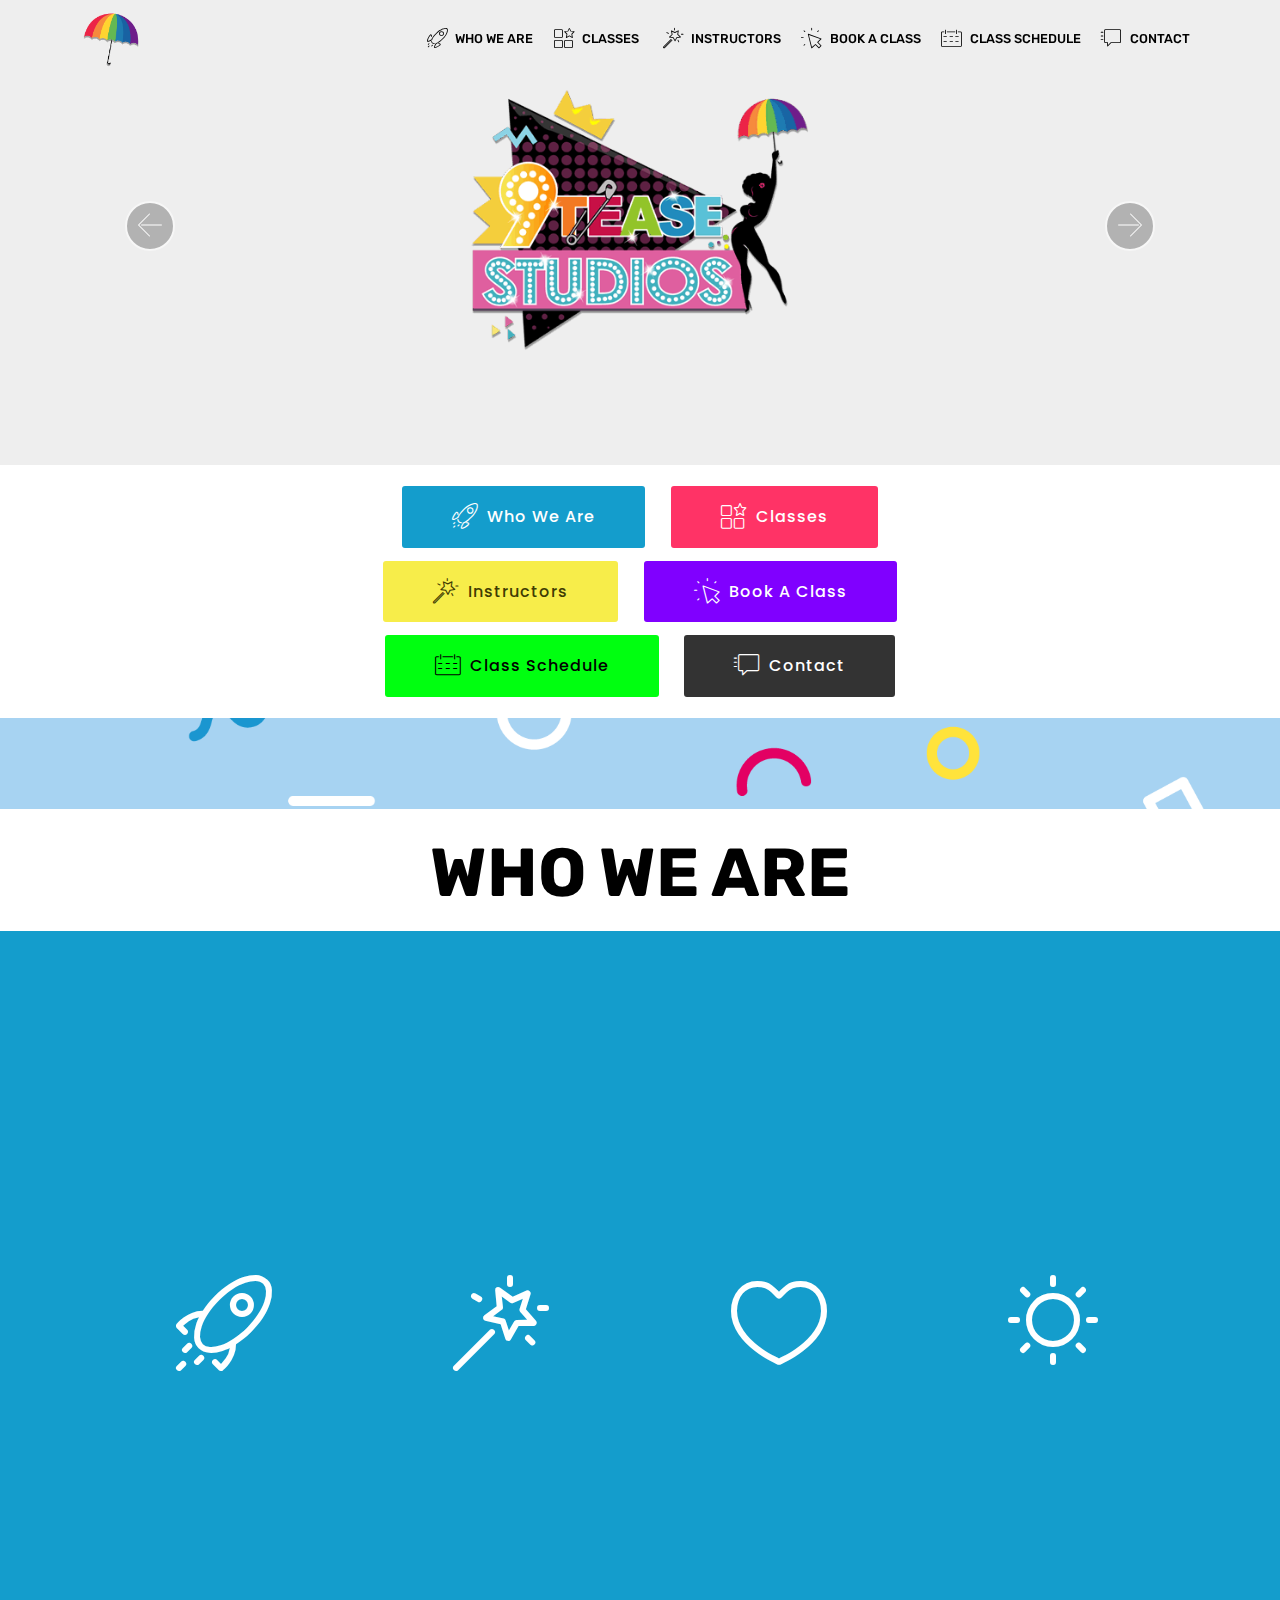
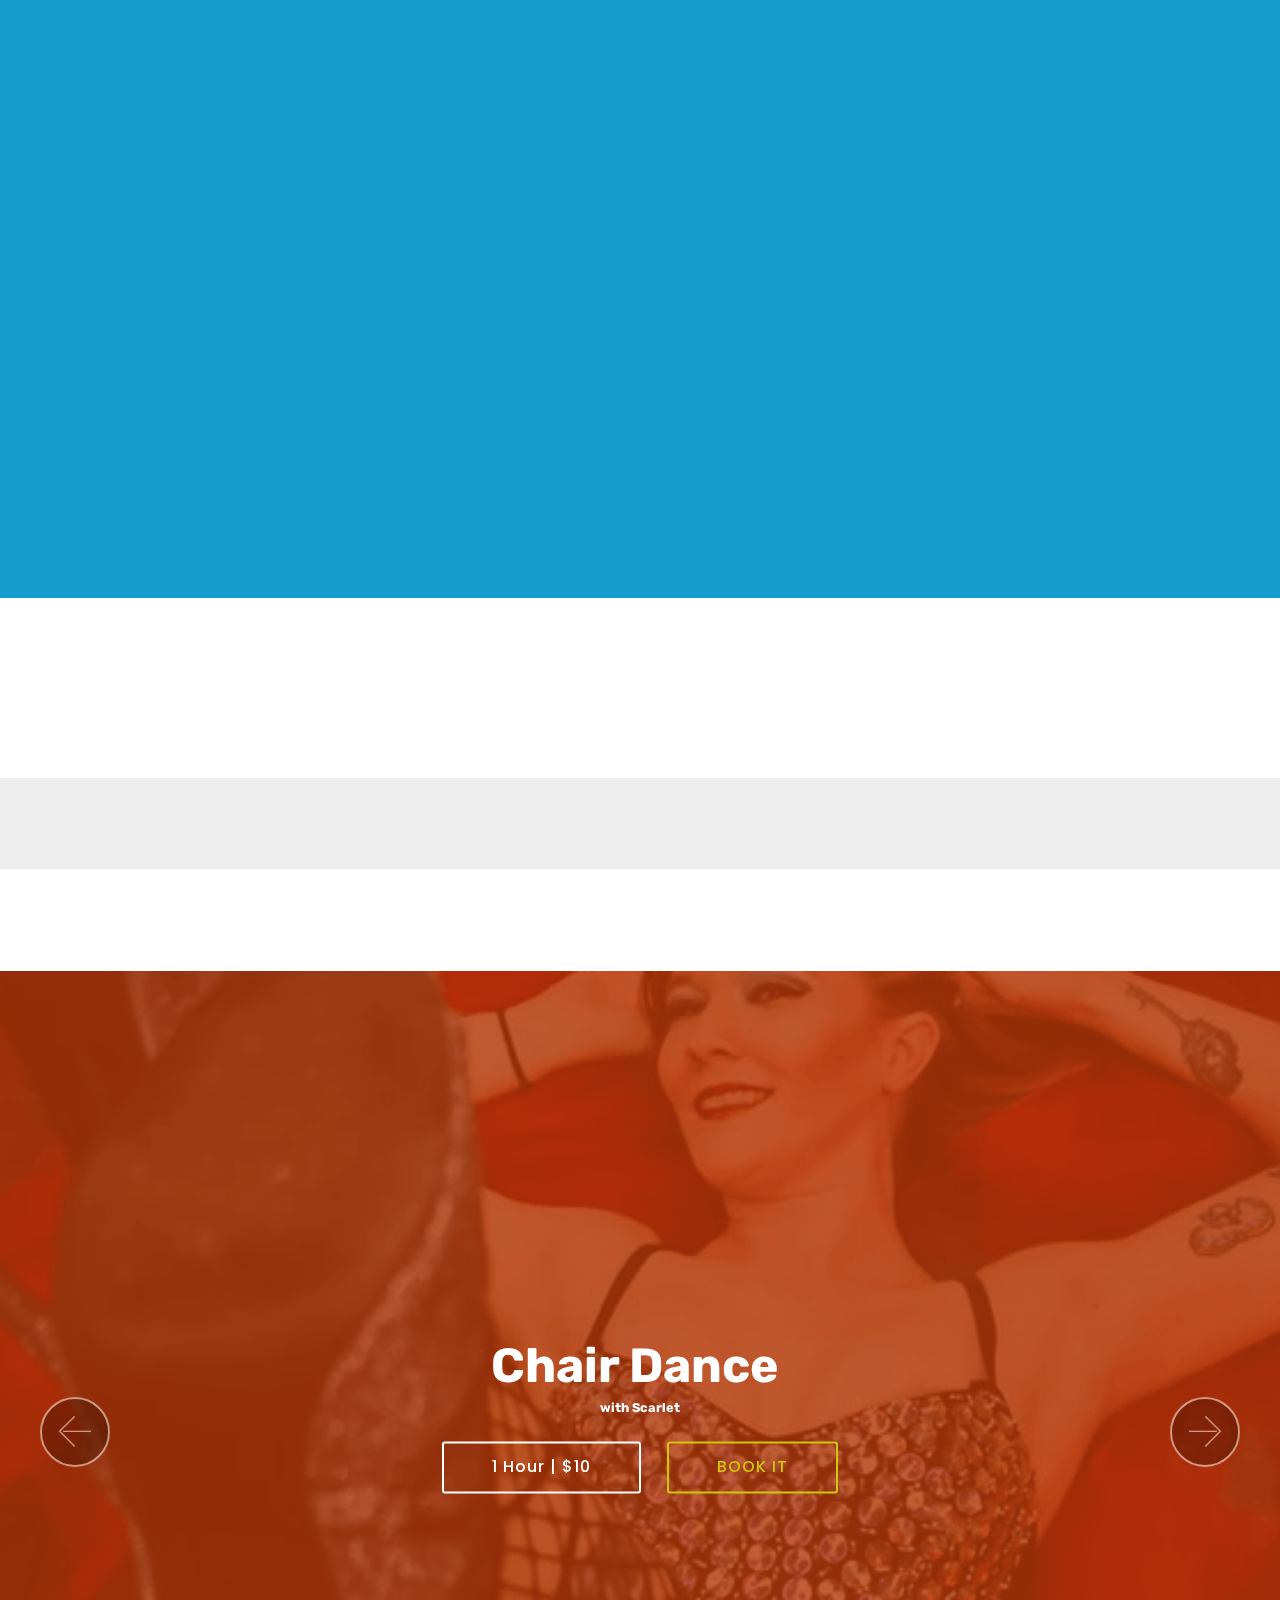
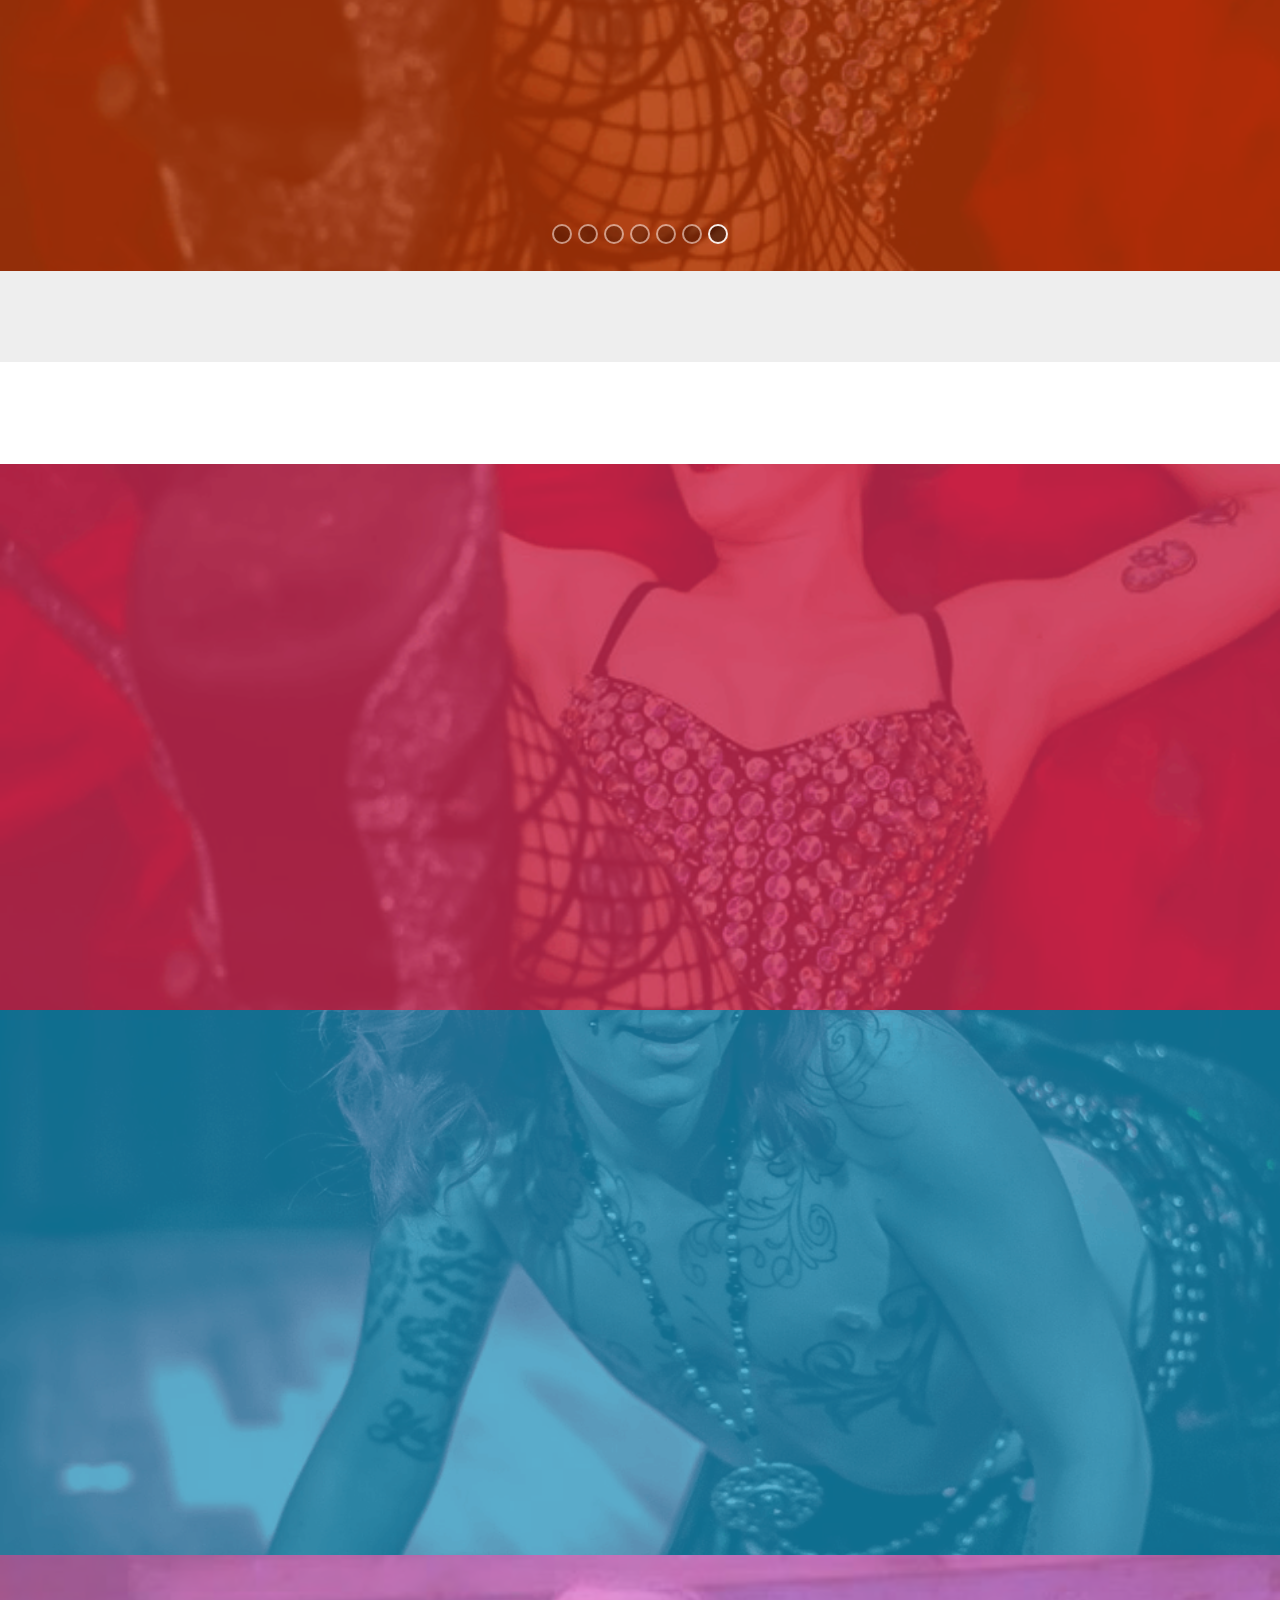
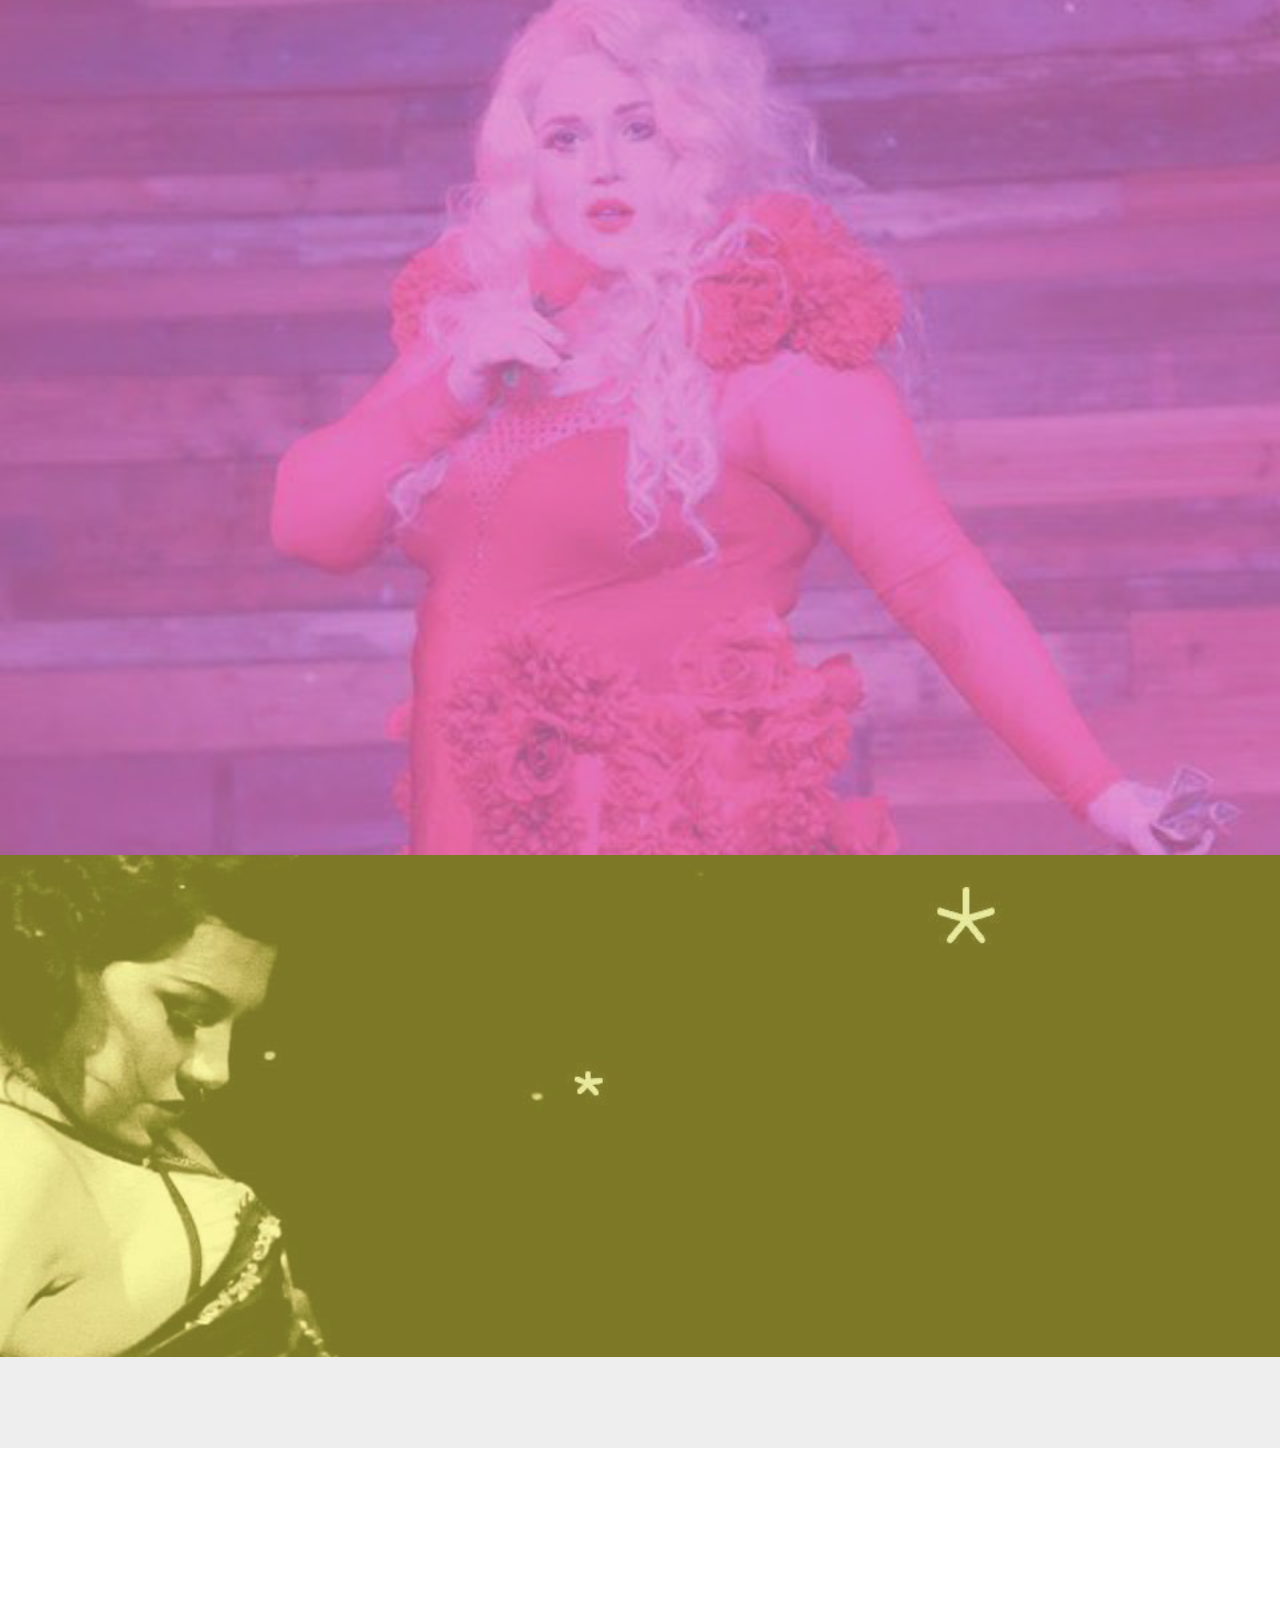
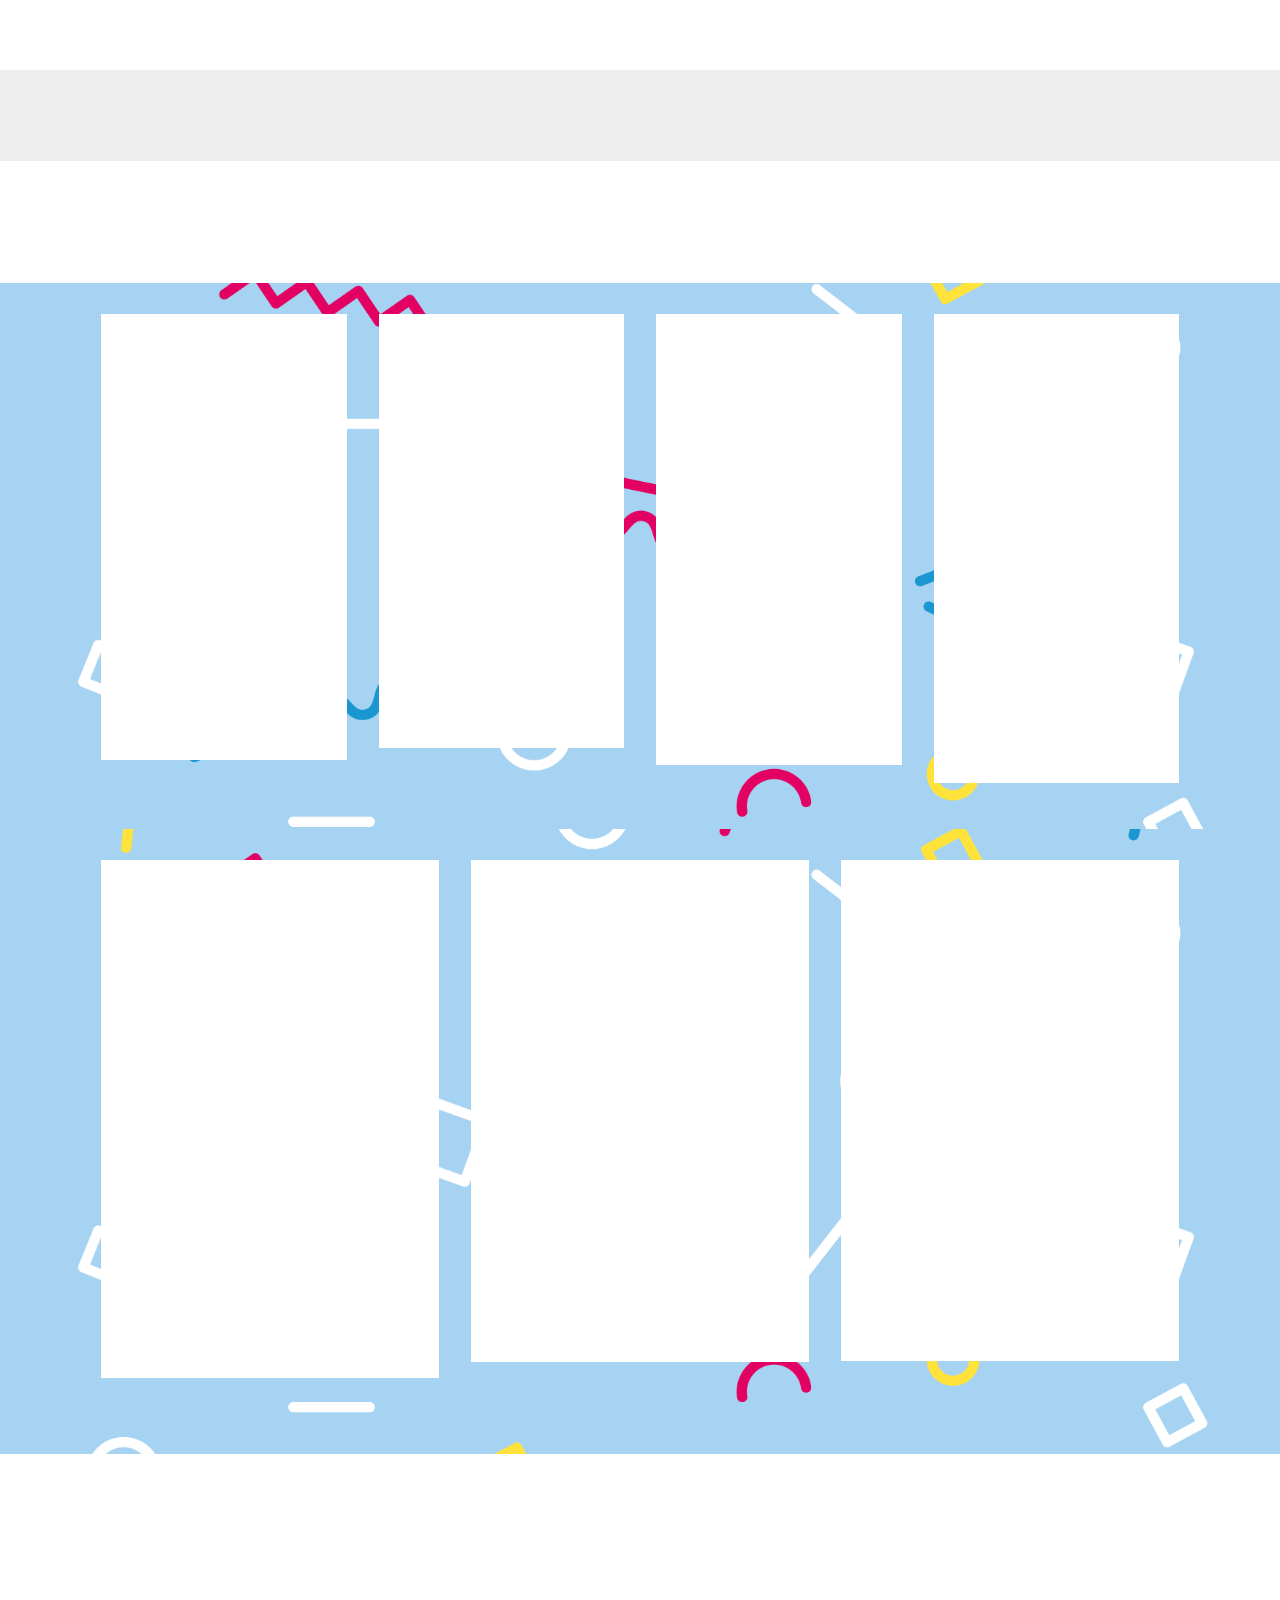
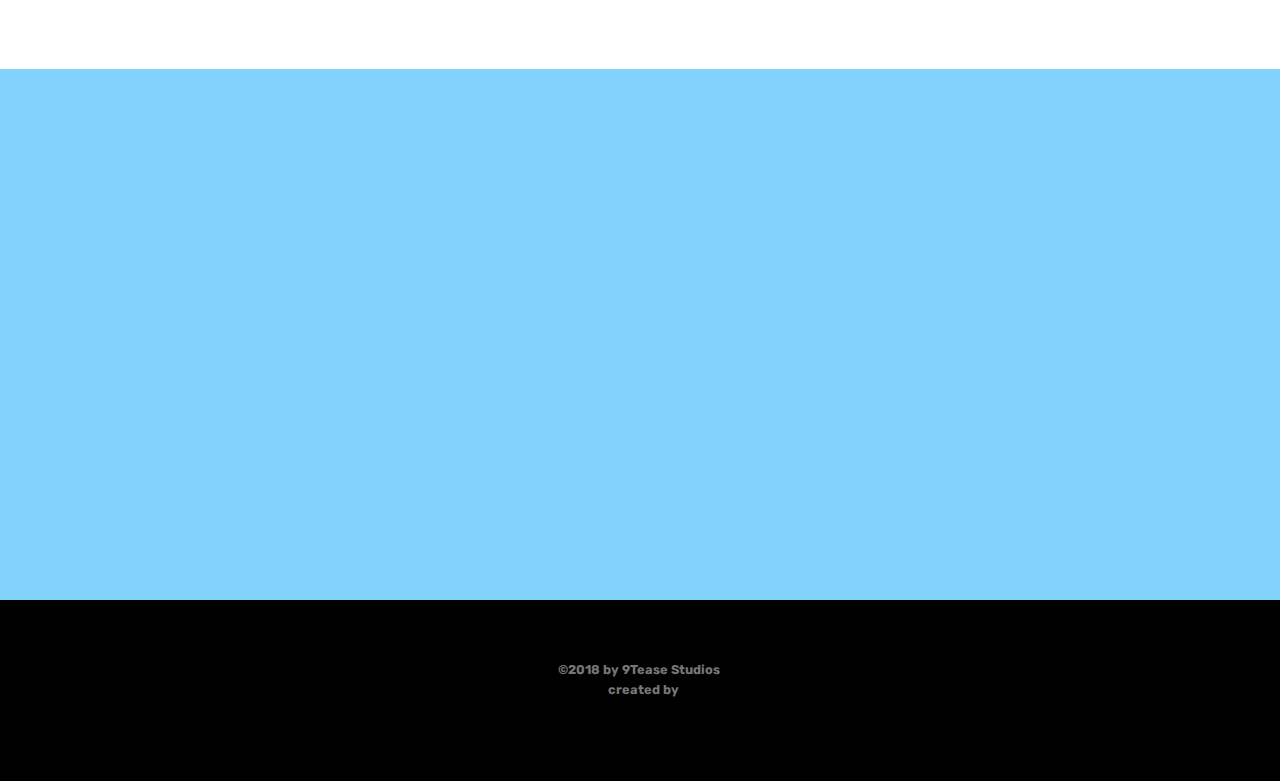
==== index.html @ b8e7c2a1 "Update index.html" ====
<!DOCTYPE html>
<html >
<head>
  <!-- Site made with Mobirise Website Builder v4.8.1, https://mobirise.com -->
  <meta charset="UTF-8">
  <meta http-equiv="X-UA-Compatible" content="IE=edge">
  <meta name="generator" content="Mobirise v4.8.1, mobirise.com">
  <meta name="viewport" content="width=device-width, initial-scale=1, minimum-scale=1">
  <link rel="shortcut icon" href="assets/images/faveicon-107x107.png" type="image/x-icon">
  <meta name="description" content="New website coming soon!">
  <title>9Tease Studios</title>
  <link rel="stylesheet" href="assets/web/assets/mobirise-icons-bold/mobirise-icons-bold.css">
  <link rel="stylesheet" href="assets/web/assets/mobirise-icons/mobirise-icons.css">
  <link rel="stylesheet" href="assets/tether/tether.min.css">
  <link rel="stylesheet" href="assets/bootstrap/css/bootstrap.min.css">
  <link rel="stylesheet" href="assets/bootstrap/css/bootstrap-grid.min.css">
  <link rel="stylesheet" href="assets/bootstrap/css/bootstrap-reboot.min.css">
  <link rel="stylesheet" href="assets/dropdown/css/style.css">
  <link rel="stylesheet" href="assets/animatecss/animate.min.css">
  <link rel="stylesheet" href="assets/socicon/css/styles.css">
  <link rel="stylesheet" href="assets/theme/css/style.css">
  <link rel="stylesheet" href="assets/mobirise/css/mbr-additional.css" type="text/css">
  
  
  
</head>
<body>
  <section class="menu cid-qYtCyvc1LE" once="menu" id="menu1-23">

    

    <nav class="navbar navbar-expand beta-menu navbar-dropdown align-items-center navbar-fixed-top navbar-toggleable-sm bg-color transparent">
        <button class="navbar-toggler navbar-toggler-right" type="button" data-toggle="collapse" data-target="#navbarSupportedContent" aria-controls="navbarSupportedContent" aria-expanded="false" aria-label="Toggle navigation">
            <div class="hamburger">
                <span></span>
                <span></span>
                <span></span>
                <span></span>
            </div>
        </button>
        <div class="menu-logo">
            <div class="navbar-brand">
                <span class="navbar-logo">
                    <a href="https://9tease.com">
                         <img src="assets/images/icon.gif" alt="Cloaca" title="" style="height: 3.8rem;">
                    </a>
                </span>
                
            </div>
        </div>
        <div class="collapse navbar-collapse" id="navbarSupportedContent">
            <ul class="navbar-nav nav-dropdown nav-right" data-app-modern-menu="true"><li class="nav-item">
                    <a class="nav-link link text-black display-7" href="index.html#content5-1l"><span class="mbri-rocket mbr-iconfont mbr-iconfont-btn"></span>WHO WE ARE</a>
                </li>
                <li class="nav-item">
                    <a class="nav-link link text-black display-7" href="index.html#content5-1n"><span class="mbri-features mbr-iconfont mbr-iconfont-btn"></span>
                        
                        CLASSES&nbsp;</a>
                </li><li class="nav-item"><a class="nav-link link text-black display-7" href="index.html#content5-1z"><span class="mbri-magic-stick mbr-iconfont mbr-iconfont-btn"></span>
                        
                        INSTRUCTORS</a></li><li class="nav-item"><a class="nav-link link text-black display-7" href="index.html#content5-2q"><span class="mbri-cursor-click mbr-iconfont mbr-iconfont-btn"></span>
                        
                        BOOK A CLASS</a></li><li class="nav-item"><a class="nav-link link text-black display-7" href="index.html#content5-2q"><span class="mbri-calendar mbr-iconfont mbr-iconfont-btn"></span>
                        
                        CLASS SCHEDULE</a></li><li class="nav-item"><a class="nav-link link text-black display-7" href="index.html#content4-10"><span class="mbri-help mbr-iconfont mbr-iconfont-btn"></span>
                        
                        CONTACT</a></li></ul>
            
        </div>
    </nav>
</section>

<section class="engine"></section><section class="carousel slide cid-qYuQCdRAia" data-interval="false" id="slider2-2s">

    
    <div class="container content-slider">
        <div class="content-slider-wrap">
            <div><div class="mbr-slider slide carousel" data-pause="true" data-keyboard="false" data-ride="false" data-interval="2000"><div class="carousel-inner" role="listbox"><div class="carousel-item slider-fullscreen-image active" data-bg-video-slide="false" style="background-image: url(assets/images/headerlogo-407x349.png);"><div class="container container-slide"><div class="image_wrapper"><img src="assets/images/headerlogo-407x349.png"><div class="carousel-caption justify-content-center"><div class="col-10 align-center"></div></div></div></div></div><div class="carousel-item slider-fullscreen-image" data-bg-video-slide="false" style="background-image: url(assets/images/girls1-407x349.png);"><div class="container container-slide"><div class="image_wrapper"><img src="assets/images/girls1-407x349.png"><div class="carousel-caption justify-content-center"><div class="col-10 align-center"></div></div></div></div></div><div class="carousel-item slider-fullscreen-image" data-bg-video-slide="false" style="background-image: url(assets/images/dancers1-1-407x349.png);"><div class="container container-slide"><div class="image_wrapper"><img src="assets/images/dancers1-1-407x349.png"><div class="carousel-caption justify-content-center"><div class="col-10 align-center"></div></div></div></div></div><div class="carousel-item slider-fullscreen-image" data-bg-video-slide="false" style="background-image: url(assets/images/dancers2-1-407x349.png);"><div class="container container-slide"><div class="image_wrapper"><img src="assets/images/dancers2-1-407x349.png"><div class="carousel-caption justify-content-center"><div class="col-10 align-center"></div></div></div></div></div><div class="carousel-item slider-fullscreen-image" data-bg-video-slide="false" style="background-image: url(assets/images/dancers3-1-407x349.png);"><div class="container container-slide"><div class="image_wrapper"><img src="assets/images/dancers3-1-407x349.png"><div class="carousel-caption justify-content-center"><div class="col-10 align-center"></div></div></div></div></div><div class="carousel-item slider-fullscreen-image" data-bg-video-slide="false" style="background-image: url(assets/images/dancers-407x349.png);"><div class="container container-slide"><div class="image_wrapper"><img src="assets/images/dancers-407x349.png"><div class="carousel-caption justify-content-center"><div class="col-10 align-center"></div></div></div></div></div></div><a data-app-prevent-settings="" class="carousel-control carousel-control-prev" role="button" data-slide="prev" href="#slider2-2s"><span aria-hidden="true" class="mbri-left mbr-iconfont"></span><span class="sr-only">Previous</span></a><a data-app-prevent-settings="" class="carousel-control carousel-control-next" role="button" data-slide="next" href="#slider2-2s"><span aria-hidden="true" class="mbri-right mbr-iconfont"></span><span class="sr-only">Next</span></a></div></div> 
        </div>
    </div>
</section>

<section class="mbr-section content8 cid-qYuXV7PcOh" id="content8-2t">

    

    <div class="container">
        <div class="media-container-row title">
            <div class="col-12 col-md-8">
                <div class="mbr-section-btn align-center"><a class="btn btn-primary display-4" href="index.html#header1-2k"><span class="mbri-rocket mbr-iconfont mbr-iconfont-btn"></span>Who We Are</a>
                     <a class="btn btn-secondary display-4" href="index.html#content5-1n"><span class="mbri-features mbr-iconfont mbr-iconfont-btn"></span>Classes</a> <a class="btn btn-success display-4" href="index.html#content5-1z"><span class="mbri-magic-stick mbr-iconfont mbr-iconfont-btn"></span>Instructors</a> <a class="btn btn-info display-4" href="index.html#content5-2q"><span class="mbri-cursor-click mbr-iconfont mbr-iconfont-btn"></span>Book A Class</a> <a class="btn btn-warning display-4" href="index.html#content5-2q"><span class="mbri-calendar mbr-iconfont mbr-iconfont-btn"></span>Class Schedule</a> <a class="btn btn-black display-4" href="index.html#content4-10"><span class="mbri-help mbr-iconfont mbr-iconfont-btn"></span>Contact</a></div>
            </div>
        </div>
    </div>
</section>

<section class="header1 cid-qYuzaD3qdL mbr-parallax-background" id="header1-2k">

    

    

    <div class="container">
        <div class="row justify-content-md-center">
            <div class="mbr-white col-md-10">
                
                
                
                
            </div>
        </div>
    </div>

</section>

<section class="mbr-section content5 cid-qYoRRqOR1k" id="content5-1l">

    

    

    <div class="container">
        <div class="media-container-row">
            <div class="title col-12 col-md-8">
                <h2 class="align-center mbr-bold mbr-white pb-3 mbr-fonts-style display-1">
                    WHO WE ARE</h2>
                
                
                
            </div>
        </div>
    </div>
</section>

<section class="mbr-section content6 cid-qYuH6TVK4J" id="content6-2m">
    
     
    
    <div class="container">
        <div class="media-container-row">
            <div class="col-12 col-md-8">
                <div class="media-container-row">
                    <div class="mbr-figure" style="width: 200%;">
                      <img src="assets/images/ss-2018-07-21-at-9.50.34-pm-346x219.png" alt="Cloaca" title="">  
                    </div>
                    <div class="media-content">
                        <div class="mbr-section-text">
                            <p class="mbr-text mb-0 mbr-fonts-style display-4">We offer inclusive and body-positive classes and workshops to learn skills and foster confidence in a safe, judgement-free space.<br><br><em>If you can breathe, you can perform!</em></p>
                        </div>
                    </div>
                </div>
            </div>
        </div>
    </div>
</section>

<section class="features1 cid-qYuG6f7zOT" id="features1-2l">
    
    

    
    <div class="container">
        <div class="media-container-row">

            <div class="card p-3 col-12 col-md-6 col-lg-3">
                <div class="card-img pb-3">
                    <span class="mbr-iconfont mbrib-rocket" style="color: rgb(255, 255, 255);"></span>
                </div>
                <div class="card-box">
                    <h4 class="card-title py-3 mbr-fonts-style display-5"><strong>
                        Our Passion</strong></h4>
                    <p class="mbr-text mbr-fonts-style display-4">We are passionately committed to encouraging and supporting the community and providing a space that is safe and 100% inclusive.&nbsp;</p>
                </div>
            </div>

            <div class="card p-3 col-12 col-md-6 col-lg-3">
                <div class="card-img pb-3">
                    <span class="mbr-iconfont mbrib-magic-stick" style="color: rgb(255, 255, 255);"></span>
                </div>
                <div class="card-box">
                    <h4 class="card-title py-3 mbr-fonts-style display-5">
                        Our Instructors</h4>
                    <p class="mbr-text mbr-fonts-style display-4">All of our instructors are current Queer identifying performers in the DFW Queerlesque community and have a wealth of knowledge to share about the world of Drag and Burlesque!<br><br></p>
                </div>
            </div>

            <div class="card p-3 col-12 col-md-6 col-lg-3">
                <div class="card-img pb-3">
                    <span class="mbr-iconfont mbrib-hearth" style="color: rgb(255, 255, 255);"></span>
                </div>
                <div class="card-box">
                    <h4 class="card-title py-3 mbr-fonts-style display-5">
                        Our Community</h4>
                    <p class="mbr-text mbr-fonts-style display-4">
                        We not only want to provide valuable skills and help cultivate new performers but to also make an impact in the DFW queerlesque space and the Denton community.
                    </p>
                </div>
            </div>

            <div class="card p-3 col-12 col-md-6 col-lg-3">
                <div class="card-img pb-3">
                    <span class="mbr-iconfont mbrib-sun" style="color: rgb(255, 255, 255);"></span>
                </div>
                <div class="card-box">
                    <h4 class="card-title py-3 mbr-fonts-style display-5">
                        Giving Back</h4>
                    <p class="mbr-text mbr-fonts-style display-4">
                       Members who volunteer or donate to Denton, and surrounding areas, charities that benefit marginalized groups will receive special discounts and perks because we believe in sharing our art in a way that betters those around us.
                    </p>
                </div>
            </div>

        </div>

    </div>

</section>

<section class="features2 cid-qYuIuiX4v7" id="features2-2n">

    

    
    
    <div class="container">
        <div class="media-container-row">
            <div class="card p-3 col-12 col-md-6">
                <div class="card-wrapper">
                    <div class="card-img">
                        <img src="assets/images/dentonite-556x117.png" alt="Cloaca" title="">
                    </div>
                    <div class="card-box">
                        <h4 class="card-title pb-3 mbr-fonts-style display-7">DANIELLE LONGUEVILLE | MAY 7, 2018 <br>The Dentonite</h4>
                        <p class="mbr-text mbr-fonts-style display-7">"Denton’s getting its own academy dedicated to the art of illusion, the training of the tease and another chance to express oneself in ways you may haven’t experienced yet."<br><br><strong><a href="http://www.thedentonite.com/culture/denton-to-get-its-own-drag-burlesque-academy" target="_blank" class="text-white">Read Full Article</a></strong></p>
                    </div>
                </div>
            </div>

            <div class="card p-3 col-12 col-md-6">
                <div class="card-wrapper">
                    <div class="card-img">
                        <img src="assets/images/ss-2018-07-21-at-9.59.48-pm-556x234.png" alt="Cloaca" title="">
                    </div>
                    <div class="card-box ">
                        <h4 class="card-title pb-3 mbr-fonts-style display-7">Andrew Orozco | June 9, 2018 <br>En La Calle | On The Street</h4>
                        <p class="mbr-text mbr-fonts-style display-7">Scarlett is proud to teach the only drag and burlesque classes in Denton. “This is it. For a while I’ve noticed that we really haven’t had any classes or a studio to go to… I’ve just heard so many people that want to take classes but don’t want to drive all the way to Dallas.."<br><br><em><a href="https://enlacalleonthestreet.com/2018/06/09/dancing-with-pride-vault-studio-now-offering-dance-classes-for-all-ages/" target="_blank" class="text-white">Read Full Article</a></em></p>
                    </div>
                </div>
            </div>

            

            
        </div>
    </div>
</section>

<section class="cid-qYjAg5y2Gx" id="social-buttons2-w">

    

    

    <div class="container">
        <div class="media-container-row">
            <div class="col-md-8 align-center">
                <h2 class="pb-3 mbr-fonts-style display-2"><strong>
                    FOLLOW US!
                </strong></h2>
                <div class="social-list pl-0 mb-0">
                    <a href="index.html#content4-10" target="_blank">
                        <span class="px-2 mbr-iconfont mbr-iconfont-social mbri-letter" style="color: rgb(0, 0, 0);"></span>
                    </a>
                    <a href="https://www.facebook.com/dentonburlesque" target="_blank">
                        <span class="px-2 mbr-iconfont mbr-iconfont-social socicon-facebook socicon" style="color: rgb(0, 0, 0);"></span>
                    </a>
                    <a href="https://instagram.com/dentonburlesque" target="_blank">
                        <span class="px-2 mbr-iconfont mbr-iconfont-social socicon-instagram socicon" style="color: rgb(0, 0, 0);"></span>
                    </a>
                    <a href="tel:(903) 702-0561">
                        <span class="px-2 mbr-iconfont mbr-iconfont-social socicon-viber socicon" style="color: rgb(0, 0, 0);"></span>
                    </a>
                    <a href="https://plus.google.com/u/0/+Mobirise" target="_blank">
                        
                    </a>
                    <a href="https://www.behance.net/Mobirise" target="_blank">
                        
                    </a>
                </div>
            </div>
        </div>
    </div>
</section>

<section class="header1 cid-qYjBe0IOXi mbr-parallax-background" id="header1-x">

    

    

    <div class="container">
        <div class="row justify-content-md-center">
            <div class="mbr-white col-md-10">
                
                
                
                
            </div>
        </div>
    </div>

</section>

<section class="mbr-section content5 cid-qYtfQVC8Kx" id="content5-1n">

    

    

    <div class="container">
        <div class="media-container-row">
            <div class="title col-12 col-md-8">
                <h2 class="align-center mbr-bold mbr-white pb-3 mbr-fonts-style display-2">
                    CLASSES &amp; WORKSHOPS</h2>
                
                
                
            </div>
        </div>
    </div>
</section>

<section class="carousel slide cid-qYtPdneKAO" data-interval="false" id="slider1-28">

    

    <div class="full-screen"><div class="mbr-slider slide carousel" data-pause="true" data-keyboard="false" data-ride="false" data-interval="false"><ol class="carousel-indicators"><li data-app-prevent-settings="" data-target="#slider1-28" data-slide-to="0"></li><li data-app-prevent-settings="" data-target="#slider1-28" data-slide-to="1"></li><li data-app-prevent-settings="" data-target="#slider1-28" data-slide-to="2"></li><li data-app-prevent-settings="" data-target="#slider1-28" data-slide-to="3"></li><li data-app-prevent-settings="" data-target="#slider1-28" data-slide-to="4"></li><li data-app-prevent-settings="" data-target="#slider1-28" data-slide-to="5"></li><li data-app-prevent-settings="" data-target="#slider1-28" class=" active" data-slide-to="6"></li></ol><div class="carousel-inner" role="listbox"><div class="carousel-item slider-fullscreen-image" data-bg-video-slide="false" style="background-image: url(assets/images/ss-2018-07-21-at-6.17.34-pm-952x587.png);"><div class="container container-slide"><div class="image_wrapper"><div class="mbr-overlay" style="opacity: 0.7; background-color: rgb(255, 51, 102);"></div><img src="assets/images/ss-2018-07-21-at-6.17.34-pm-952x587.png"><div class="carousel-caption justify-content-center"><div class="col-10 align-center"><h2 class="mbr-fonts-style display-5"><br><br>Fusion Belly-dance</h2><p class="lead mbr-text mbr-fonts-style display-7"><strong>&nbsp;with Draconis</strong> <br>This is an intro-level class, a uniquely curated form of belly dance that is rooted in Middle East/North African dance, mixed with other forms of Africanized and multi-cultural dance disciplines. You'll explore the history, heritage and beauty through the movements, the music, and the magic of belly dance.<br><br></p><div class="mbr-section-btn" buttons="0"><a class="btn display-4 btn-white-outline" href="index.html#content5-2q">1 hr $10.00</a> <a class="btn  display-4 btn-success-outline" href="index.html#content5-2q">BOOK IT</a></div></div></div></div></div></div><div class="carousel-item slider-fullscreen-image" data-bg-video-slide="false" style="background-image: url(assets/images/ss-2018-07-21-at-6.17.53-pm-895x515.png);"><div class="container container-slide"><div class="image_wrapper"><div class="mbr-overlay" style="opacity: 0.7; background-color: rgb(20, 157, 204);"></div><img src="assets/images/ss-2018-07-21-at-6.17.53-pm-895x515.png"><div class="carousel-caption justify-content-center"><div class="col-10 align-center"><h2 class="mbr-fonts-style display-2"><strong>FLOORWORK</strong><br></h2><p class="lead mbr-text mbr-fonts-style display-7"><strong>with Scarlet Frenzy</strong><br>Bring your audience to their knees in this sultry class. Learn bumps, grinds, body-rolls and speed bumps. Every class features new choreography and dance skills you can use to have your audience begging for more!</p><div class="mbr-section-btn" buttons="0"><a class="btn display-4 btn-white-outline" href="index.html#content5-2q">1 hr $10.00</a> <a class="btn  display-4 btn-success-outline" href="index.html#content5-2q">BOOK IT</a></div></div></div></div></div></div><div class="carousel-item slider-fullscreen-image" data-bg-video-slide="false" style="background-image: url(assets/images/ss-2018-07-21-at-6.28.29-pm-963x544.png);"><div class="container container-slide"><div class="image_wrapper"><div class="mbr-overlay" style="opacity: 0.7; background-color: rgb(120, 115, 36);"></div><img src="assets/images/ss-2018-07-21-at-6.28.29-pm-963x544.png"><div class="carousel-caption justify-content-center"><div class="col-10 align-center"><h2 class="mbr-fonts-style display-1"><strong>TWERK</strong>&nbsp;</h2><p class="lead mbr-text mbr-fonts-style display-7">Do you have fantasies of your buns clapping to the beat of favorite EDM remix? Do you want an accessible dance class that boosts your confidence, builds your legs and core, AND encourages you to let it all jiggle out? TWERK is the dance craze of the decade, and with this class you will walk away with lots of sweat, lots of laughs, and a new appreciation for your booty gyration.</p><div class="mbr-section-btn" buttons="0"><a class="btn btn-white-outline display-4" href="index.html#content5-2q">1 hr | $10</a> <a class="btn  display-4 btn-primary" href="index.html#content5-2q">BOOK IT</a></div></div></div></div></div></div><div class="carousel-item slider-fullscreen-image" data-bg-video-slide="false" style="background-image: url(assets/images/unnamed-960x960.jpg);"><div class="container container-slide"><div class="image_wrapper"><div class="mbr-overlay" style="opacity: 0.7; background-color: rgb(153, 36, 119);"></div><img src="assets/images/unnamed-960x960.jpg"><div class="carousel-caption justify-content-center"><div class="col-10 align-center"><h2 class="mbr-fonts-style display-2"><br><br><strong>Burlesque &amp; Strip Tease</strong></h2><p class="lead mbr-text mbr-fonts-style display-7"><strong>&nbsp;with Mina Panamour</strong><br>Learn the art of the tease from glove and stocking peels to boas, this class is perfect for learning skills to bring to the stage and the confidence to WORK IT every day!<br></p><div class="mbr-section-btn" buttons="0"><a class="btn display-4 btn-white-outline" href="index.html#content5-2q">1 hr $10.00</a> <a class="btn  display-4 btn-success-outline" href="index.html#content5-2q">BOOK IT</a></div></div></div></div></div></div><div class="carousel-item slider-fullscreen-image" data-bg-video-slide="false" style="background-image: url(assets/images/ss-2018-07-21-at-4.11.28-pm-402x251.png);"><div class="container container-slide"><div class="image_wrapper"><div class="mbr-overlay" style="opacity: 0.7; background-color: rgb(120, 115, 36);"></div><img src="assets/images/ss-2018-07-21-at-4.11.28-pm-402x251.png"><div class="carousel-caption justify-content-center"><div class="col-10 align-center"><h2 class="mbr-fonts-style display-2">A-FABULOUS</h2><p class="lead mbr-text mbr-fonts-style display-7"><strong>&nbsp;with Lana Del Gay</strong><br>A-FABulous is a drag workshop catered to AFAB (assigned female at birth), trans women and men, and gender non-conforming people who are interested in performing as a drag queen! This 6 week workshop will include classes on stage presence, drag makeup, characterization, and cultivating an act. Students also have an option to perform at the end of the 6 week course in our showcase! No experience is necessary and this will be a safe space for all who are interested in the art of drag! Now, let’s get FABULOUS!<br><br>$125 for whole series or $25/class drop in options are available to add head-shots and performance photos!<br></p><div class="mbr-section-btn" buttons="0"><a class="btn display-4 btn-white-outline" href="index.html#content5-2q">6 Weeks | $125</a> <a class="btn  display-4 btn-success-outline" href="index.html#content5-2q">BOOK IT</a></div></div></div></div></div></div><div class="carousel-item slider-fullscreen-image" data-bg-video-slide="false" style="background-image: url(assets/images/dentonburlesque-52-r2-1097x916.png);"><div class="container container-slide"><div class="image_wrapper"><div class="mbr-overlay" style="opacity: 0.9; background-color: rgb(20, 157, 204);"></div><img src="assets/images/dentonburlesque-52-r2-1097x916.png"><div class="carousel-caption justify-content-center"><div class="col-10 align-center"><h2 class="mbr-fonts-style display-2">TIPS for TIPS</h2><p class="lead mbr-text mbr-fonts-style display-7"><br>See a cool trick you'd like to learn? Stuck on choreo for an act? Just need some general performance advice? This is the class for you!<br>Every week we will offer tutorials on certain perfomance aspects or allow you to practice routines and get helpful critiques and advice to help you hone your skills and perfect that act! From makeup tips to choreography assistance and general advice, were here for you! Just think of us as your older siblings! (but with less noogies :-P)<br><br>$125 for whole series or $25/class drop in options are available to add head-shots and performance photos!<br></p><div class="mbr-section-btn" buttons="0"><a class="btn display-4 btn-white-outline" href="index.html#content5-2q">1 Hour | $10</a> <a class="btn  display-4 btn-success-outline" href="index.html#content5-2q">BOOK IT</a></div></div></div></div></div></div><div class="carousel-item slider-fullscreen-image active" data-bg-video-slide="false" style="background-image: url(assets/images/ss-2018-07-21-at-6.27.36-pm-636x392.png);"><div class="container container-slide"><div class="image_wrapper"><div class="mbr-overlay" style="opacity: 0.8; background-color: rgb(181, 55, 7);"></div><img src="assets/images/ss-2018-07-21-at-6.27.36-pm-636x392.png"><div class="carousel-caption justify-content-center"><div class="col-10 align-center"><h2 class="mbr-fonts-style display-2"><strong>Chair Dance&nbsp;</strong></h2><p class="lead mbr-text mbr-fonts-style display-7"><strong>with Scarlet</strong></p><div class="mbr-section-btn" buttons="0"><a class="btn display-4 btn-white-outline" href="index.html#content5-2q">1 Hour | $10</a> <a class="btn  display-4 btn-success-outline" href="index.html#content5-2q">BOOK IT</a></div></div></div></div></div></div></div><a data-app-prevent-settings="" class="carousel-control carousel-control-prev" role="button" data-slide="prev" href="#slider1-28"><span aria-hidden="true" class="mbri-left mbr-iconfont"></span><span class="sr-only">Previous</span></a><a data-app-prevent-settings="" class="carousel-control carousel-control-next" role="button" data-slide="next" href="#slider1-28"><span aria-hidden="true" class="mbri-right mbr-iconfont"></span><span class="sr-only">Next</span></a></div></div>

</section>

<section class="header1 cid-qYtG9NEkY0 mbr-parallax-background" id="header1-25">

    

    

    <div class="container">
        <div class="row justify-content-md-center">
            <div class="mbr-white col-md-10">
                
                
                
                
            </div>
        </div>
    </div>

</section>

<section class="mbr-section content5 cid-qYtp6wAgyK" id="content5-1z">

    

    

    <div class="container">
        <div class="media-container-row">
            <div class="title col-12 col-md-8">
                <h2 class="align-center mbr-bold mbr-white pb-3 mbr-fonts-style display-2">FAIRY STRIP-PARENTS</h2>
                
                
                
            </div>
        </div>
    </div>
</section>

<section class="header3 cid-qYusUkyEaT" id="header3-2f">

    

    <div class="mbr-overlay" style="opacity: 0.8; background-color: rgb(204, 41, 82);">
    </div>

    <div class="container">
        <div class="media-container-row">
            <div class="mbr-figure" style="width: 100%;">
                <img src="assets/images/ss-2018-07-21-at-4.10.46-pm-402x384.png" alt="Cloaca" title="">
            </div>

            <div class="media-content">
                <h1 class="mbr-section-title mbr-white pb-3 mbr-fonts-style display-2"><strong>
                    Scarlet Frenzy</strong></h1>
                <h3 class="mbr-section-subtitle align-left mbr-white mbr-light pb-3 mbr-fonts-style display-7"><strong>Floorwork, Chair. Lap dance, DADB Coordinating Director &amp; Social Media</strong></h3>
                <div class="mbr-section-text mbr-white pb-3 ">
                    <p class="mbr-text mbr-fonts-style display-7">Scarlett Frenzy is classically trained in many styles, from modern and jazz to ballroom and of course, Burlesque! She has been performing since 2016, from across DFW to Chicago. She is a founder and director of Eclektic Elektric, a queer performance troupe in Denton. She began working on bringing burlesque and drag instruction to Denton in January. Scarlett is dedicated to bringing the community fun and informative classes taught by passionate, knowledgeable instructors. But her number one priority is cultivating a safe, encouraging, supportive environment free of judgment.
                    </p>
                </div>
                <div class="mbr-section-btn"><a class="btn btn-md btn-white-outline display-7" href="index.html#content5-2q">BOOK A CLASS</a></div>
            </div>
        </div>
    </div>

</section>

<section class="header3 cid-qYuu3X0N16" id="header3-2g">

    

    <div class="mbr-overlay" style="opacity: 0.7; background-color: rgb(20, 157, 204);">
    </div>

    <div class="container">
        <div class="media-container-row">
            <div class="mbr-figure" style="width: 100%;">
                <img src="assets/images/ss-2018-07-21-at-6.28.29-pm-963x544.png" alt="Cloaca" title="">
            </div>

            <div class="media-content">
                <h1 class="mbr-section-title mbr-white pb-3 mbr-fonts-style display-2"><strong>
                    Draconis</strong></h1>
                <h3 class="mbr-section-subtitle align-left mbr-white mbr-light pb-3 mbr-fonts-style display-7"><strong>Stripperobics, Twerkin' 9-5, Fusion Bellydance, Lap dance</strong></h3>
                <div class="mbr-section-text mbr-white pb-3 ">
                    <p class="mbr-text mbr-fonts-style display-7">Draconis (Drake) is an queer-ass variety performer who suffers from dance commitment issues. Going on 10 years now, Drake has studied multiple disciplines of dance and performance art including belly dance, West African, modern, twerk, queerlesque, drag, and more. Drake strives to bring queer visibility to the stage, through workshops and lectures, and through living as an out, authentic, organic, non-GMO queer. His passion for Africanized dance, functional fitness, and big red hair has made him a staple in the DFW queerlesque community.
                    </p>
                </div>
                <div class="mbr-section-btn"><a class="btn btn-md btn-white-outline display-7" href="index.html#content5-2q">BOOK A CLASS</a></div>
            </div>
        </div>
    </div>

</section>

<section class="header3 cid-qYuu4FIB1q mbr-fullscreen" id="header3-2h">

    

    <div class="mbr-overlay" style="opacity: 0.7; background-color: rgb(222, 120, 193);">
    </div>

    <div class="container">
        <div class="media-container-row">
            <div class="mbr-figure" style="width: 100%;">
                <img src="assets/images/ss-2018-07-21-at-4.11.28-pm-402x251.png" alt="Cloaca" title="">
            </div>

            <div class="media-content">
                <h1 class="mbr-section-title mbr-white pb-3 mbr-fonts-style display-2"><strong>
                    Lana Del Gay</strong></h1>
                <h3 class="mbr-section-subtitle align-left mbr-white mbr-light pb-3 mbr-fonts-style display-7"><strong>A-FABULOUS</strong></h3>
                <div class="mbr-section-text mbr-white pb-3 ">
                    <p class="mbr-text mbr-fonts-style display-7"></p>
                </div>
                <div class="mbr-section-btn"><a class="btn btn-md btn-white-outline display-4" href="index.html#content5-2q">BOOK A CLASS</a></div>
            </div>
        </div>
    </div>

</section>

<section class="header3 cid-qYuu569nhr" id="header3-2i">

    

    <div class="mbr-overlay" style="opacity: 0.5; background-color: rgb(247, 237, 74);">
    </div>

    <div class="container">
        <div class="media-container-row">
            <div class="mbr-figure" style="width: 100%;">
                <img src="assets/images/unnamed-1-556x556.jpg" alt="Cloaca" title="">
            </div>

            <div class="media-content">
                <h1 class="mbr-section-title mbr-white pb-3 mbr-fonts-style display-2"><strong>
                    Mina Panamour</strong></h1>
                <h3 class="mbr-section-subtitle align-left mbr-white mbr-light pb-3 mbr-fonts-style display-7"><strong>Burlesque &amp; Strip Tease</strong></h3>
                <div class="mbr-section-text mbr-white pb-3 ">
                    <p class="mbr-text mbr-fonts-style display-7">This award-winning burlesque performer is co-founder of both Eclektic Elektric, a mixed performance style troupe in the DFW, and Tasseled Tease Burlesque in Panama.&nbsp;She can be seen performing at local shows, such as Tuesday Tease, Glitterbomb Denton and Go-Go dancing with vintage boss babes The Pistolettes. Her style is a mix of dark glamour, sensuality and humour...on the rocks.&nbsp;</p>
                </div>
                <div class="mbr-section-btn"><a class="btn btn-md btn-white-outline display-4" href="index.html#content5-2q">BOOK A CLASS</a></div>
            </div>
        </div>
    </div>

</section>

<section class="header1 cid-qYtfS81vlP mbr-parallax-background" id="header1-1o">

    

    

    <div class="container">
        <div class="row justify-content-md-center">
            <div class="mbr-white col-md-10">
                
                
                
                
            </div>
        </div>
    </div>

</section>

<section class="mbr-section content5 cid-qYuPuesfD3" id="content5-2q">

    

    

    <div class="container">
        <div class="media-container-row">
            <div class="title col-12 col-md-8">
                <h2 class="align-center mbr-bold mbr-white pb-3 mbr-fonts-style display-2">
                    CLASS SCHEDULE</h2>
                
                
                
            </div>
        </div>
    </div>
</section>

<section class="mbr-section article content1 cid-qYv1FomQCc" id="content1-2u">
    
     

    <div class="container">
        <div class="media-container-row">
      <script src="//simplybook.me/v2/widget/widget.js"></script>
<script>var widget = new SimplybookWidget({"widget_type":"iframe","url":"https:\/\/9tease.simplybook.me","theme":"belle","theme_settings":{"timeline_show_end_time":"0","sb_base_color":"#ff6969","body_bg_color":"#ffffff","dark_font_color":"#494949","light_font_color":"#ffffff","hide_img_mode":"0","sb_busy":"#dad2ce","sb_available":"#d3e0f1"},"timeline":"modern","datepicker":"top_calendar","is_rtl":false,"app_config":{"predefined":[]}});</script>
      </div>
    </div>
</section>

<section class="header1 cid-qYuPvoZ5D7 mbr-parallax-background" id="header1-2r">

    

    

    <div class="container">
        <div class="row justify-content-md-center">
            <div class="mbr-white col-md-10">
                
                
                
                
            </div>
        </div>
    </div>

</section>

<section class="mbr-section content5 cid-qYu0hITkvM" id="content5-2c">

    

    

    <div class="container">
        <div class="media-container-row">
            <div class="title col-12 col-md-8">
                <h2 class="align-center mbr-bold mbr-white pb-3 mbr-fonts-style display-1">
                    BOOK A CLASS</h2>
                
                
                
            </div>
        </div>
    </div>
</section>

<section class="features3 cid-qYuOKc82Ti" id="features3-2o">

    

    
    <div class="container">
        <div class="media-container-row">
            <div class="card p-3 col-12 col-md-6 col-lg-3">
                <div class="card-wrapper">
                    <div class="card-img">
                        <img src="assets/images/ss-2018-07-21-at-4.11.28-pm-402x251.png" alt="Cloaca" title="">
                    </div>
                    <div class="card-box">
                        <h4 class="card-title mbr-fonts-style display-4"><strong>
                            A-FABulous</strong></h4>
                        <p class="mbr-text mbr-fonts-style display-4">
                            with<br><strong>Lana Del Gay</strong><br><br><strong>6 weeks | $125</strong></p>
                    </div>
                    <div class="mbr-section-btn text-center"><a href="index.html#slider1-28" class="btn btn-secondary display-7">BOOK WORKSHOP</a></div>
                </div>
            </div>

            <div class="card p-3 col-12 col-md-6 col-lg-3">
                <div class="card-wrapper">
                    <div class="card-img">
                        <img src="assets/images/ss-2018-07-21-at-4.11.03-pm-401x371.png" alt="Cloaca" title="">
                    </div>
                    <div class="card-box">
                        <h4 class="card-title mbr-fonts-style display-4"><strong>TWERK&nbsp;</strong></h4>
                        <p class="mbr-text mbr-fonts-style display-4">with<br><strong>Draconis<br></strong><br><strong>1 Hour &nbsp;| $10</strong></p>
                    </div>
                    <div class="mbr-section-btn text-center"><a href="index.html#slider1-28" class="btn btn-primary display-7">BOOK CLASS<strong></strong></a></div>
                </div>
            </div>

            <div class="card p-3 col-12 col-md-6 col-lg-3">
                <div class="card-wrapper">
                    <div class="card-img">
                        <img src="assets/images/ss-2018-07-21-at-4.10.57-pm-402x415.png" alt="Cloaca" title="">
                    </div>
                    <div class="card-box">
                        <h4 class="card-title mbr-fonts-style display-4"><strong>Fusion Bellydance&nbsp;</strong></h4>
                        <p class="mbr-text mbr-fonts-style display-4">with<br><strong>Draconis<br></strong><br><strong>1 Hour  | $10</strong></p>
                    </div>
                    <div class="mbr-section-btn text-center"><a href="index.html#slider1-28" class="btn btn-danger display-7"><strong>
                            BOOK CLASS
                        </strong></a></div>
                </div>
            </div>

            <div class="card p-3 col-12 col-md-6 col-lg-3">
                <div class="card-wrapper">
                    <div class="card-img">
                        <img src="assets/images/ss-2018-07-21-at-4.10.46-pm-402x384.png" alt="Cloaca" title="">
                    </div>
                    <div class="card-box">
                        <h4 class="card-title mbr-fonts-style display-4"><strong>
                            FLOORWORK
                        </strong></h4>
                        <p class="mbr-text mbr-fonts-style display-4">with<br><strong>Scarlet Frenzy<br></strong><br><strong>1 Hour  | $10</strong></p>
                    </div>
                    <div class="mbr-section-btn text-center"><a href="index.html#slider1-28" class="btn btn-success display-7"><strong>
                            BOOK CLASS
                        </strong></a></div>
                </div>
            </div>
        </div>
    </div>
</section>

<section class="features3 cid-qYuOKFKjxj" id="features3-2p">

    

    
    <div class="container">
        <div class="media-container-row">
            <div class="card p-3 col-12 col-md-6 col-lg-4">
                <div class="card-wrapper">
                    <div class="card-img">
                        <img src="assets/images/9teaseico2-556x370.png" alt="Cloaca" title="">
                    </div>
                    <div class="card-box">
                        <h4 class="card-title mbr-fonts-style display-4"><strong>
                            TIPS for TIPS</strong></h4>
                        <p class="mbr-text mbr-fonts-style display-4"><br><br><br><strong>1 Hour | $10</strong></p>
                    </div>
                    <div class="mbr-section-btn text-center"><a href="index.html#slider1-28" class="btn btn-success display-7"><strong>
                            BOOK CLASS</strong></a></div>
                </div>
            </div>

            <div class="card p-3 col-12 col-md-6 col-lg-4">
                <div class="card-wrapper">
                    <div class="card-img">
                        <img src="assets/images/ss-2018-07-21-at-6.27.36-pm-636x392.png" alt="Cloaca" title="">
                    </div>
                    <div class="card-box">
                        <h4 class="card-title mbr-fonts-style display-4"><strong>Chair dance with Scarlet</strong></h4>
                        <p class="mbr-text mbr-fonts-style display-4">with<br><strong>Scarlet Frenzy</strong><br><br><strong>1 Hour | $10</strong></p>
                    </div>
                    <div class="mbr-section-btn text-center"><a href="index.html#slider1-28" class="btn btn-black display-7"><strong>
                            BOOK CLASS</strong></a></div>
                </div>
            </div>

            <div class="card p-3 col-12 col-md-6 col-lg-4">
                <div class="card-wrapper">
                    <div class="card-img">
                        <img src="assets/images/unnamed-1-556x556.jpg" alt="Cloaca" title="">
                    </div>
                    <div class="card-box">
                        <h4 class="card-title mbr-fonts-style display-4"><strong>Burlesque &amp; Strip Tease</strong></h4>
                        <p class="mbr-text mbr-fonts-style display-4">with<br><strong>Mina Panamour</strong><br><br><strong>1 Hour | $10</strong></p>
                    </div>
                    <div class="mbr-section-btn text-center"><a href="index.html#slider1-28" class="btn btn-secondary display-7"><strong>
                            BOOK CLASS
                        </strong></a></div>
                </div>
            </div>

            
        </div>
    </div>
</section>

<section class="mbr-section content4 cid-qYjFiOOooE" id="content4-10">

    

    <div class="container">
        <div class="media-container-row">
            <div class="title col-12 col-md-8">
                <h2 class="align-center pb-3 mbr-fonts-style display-2"><strong>DROP US A LINE</strong></h2>
                
                
            </div>
        </div>
    </div>
</section>

<section once="" class="cid-qYjzZa6X2m" id="footer6-v">

    

    

    <div class="container">
        <div class="media-container-row align-center mbr-white">
            <div class="col-12">
                <p class="mbr-text mb-0 mbr-fonts-style display-4"><strong>Feel free to offer any questions, concerns or suggestions! Dont see a class on the schedule you'd love to take? Let us know!<br><br>Dentonburlesque@yahoo.com</strong><br><strong>Tel. (903) 702-0561&nbsp;<br><br></strong></p>
            </div>
        </div>
    </div>
</section>

<section class="mbr-section form1 cid-qYiWbh0zWl mbr-parallax-background" id="form1-n">

    

    <div class="mbr-overlay" style="opacity: 0.8; background-color: rgb(102, 204, 255);">
    </div>
    <div class="container">
        <div class="row justify-content-center">
            <div class="title col-12 col-lg-8">
                
                
            </div>
        </div>
    </div>
    <div class="container">
        <div class="row justify-content-center">
            <div class="media-container-column col-lg-8" data-form-type="formoid">
                    <div data-form-alert="" hidden="">Thanks for reaching out! We will get back to you!</div>
            
                    <form class="mbr-form" action="https://mobirise.com/" method="post" data-form-title="9Tease Web Form"><input type="hidden" name="email" data-form-email="true" value="JsxTwvL04ummaL0gOj0JxsF/GOG77YCrQPgIfyQHFXexIb3m2WG6xEClYvHtwxZI5FKMimPkJmqBNqzkJlbixGX3Hb7cXvWrF/B0MaRidVDLTW0bGAPc+n6RtjkhLOq4" data-form-field="Email">
                        <div class="row row-sm-offset">
                            <div class="col-md-4 multi-horizontal" data-for="name">
                                <div class="form-group">
                                    <label class="form-control-label mbr-fonts-style display-7" for="name-form1-n"><strong>NAME</strong></label>
                                    <input type="text" class="form-control" name="name" data-form-field="Name" required="" id="name-form1-n">
                                </div>
                            </div>
                            <div class="col-md-4 multi-horizontal" data-for="email">
                                <div class="form-group">
                                    <label class="form-control-label mbr-fonts-style display-7" for="email-form1-n"><strong>EMAIL</strong></label>
                                    <input type="email" class="form-control" name="email" data-form-field="Email" required="" id="email-form1-n">
                                </div>
                            </div>
                            
                        </div>
                        <div class="form-group" data-for="message">
                            <label class="form-control-label mbr-fonts-style display-7" for="message-form1-n"><strong>MESSAGE</strong></label>
                            <textarea type="text" class="form-control" name="message" rows="7" data-form-field="Message" id="message-form1-n"></textarea>
                        </div>
            
                        <span class="input-group-btn"><button href="" type="submit" class="btn btn-form btn-secondary display-1">SEND</button></span>
                    </form>
            </div>
        </div>
    </div>
</section>

<section class="mbr-section article content1 cid-qYv69TBW6x" id="content1-32">
    
     

    <div class="container">
        <div class="media-container-row">
            <div class="mbr-text col-12 col-md-8 mbr-fonts-style display-7"><div><strong>©2018 by 9Tease Studios&nbsp;<br>&nbsp; created by<br><a href="https://jplaceres.com">
  <img src="http://www.thequeeroff.com/assets/images/jp-180x80.png">
</a>
</strong></div></div>
        </div>
    </div>
</section>


  <script src="assets/web/assets/jquery/jquery.min.js"></script>
  <script src="assets/popper/popper.min.js"></script>
  <script src="assets/tether/tether.min.js"></script>
  <script src="assets/bootstrap/js/bootstrap.min.js"></script>
  <script src="assets/dropdown/js/script.min.js"></script>
  <script src="assets/touchswipe/jquery.touch-swipe.min.js"></script>
  <script src="assets/viewportchecker/jquery.viewportchecker.js"></script>
  <script src="assets/ytplayer/jquery.mb.ytplayer.min.js"></script>
  <script src="assets/vimeoplayer/jquery.mb.vimeo_player.js"></script>
  <script src="assets/bootstrapcarouselswipe/bootstrap-carousel-swipe.js"></script>
  <script src="assets/parallax/jarallax.min.js"></script>
  <script src="assets/sociallikes/social-likes.js"></script>
  <script src="assets/smoothscroll/smooth-scroll.js"></script>
  <script src="assets/theme/js/script.js"></script>
  <script src="assets/slidervideo/script.js"></script>
  <script src="assets/formoid/formoid.min.js"></script>
  
  
 <div id="scrollToTop" class="scrollToTop mbr-arrow-up"><a style="text-align: center;"><i></i></a></div>
    <input name="animation" type="hidden">
  </body>
</html>
---- assets/web/assets/mobirise-icons-bold/mobirise-icons-bold.css ----
@font-face {
  font-family: 'mobirise-icons-bold';
  src:  url('mobirise-icons-bold.eot?m1l4yr');
  src:  url('mobirise-icons-bold.eot?m1l4yr#iefix') format('embedded-opentype'),
    url('mobirise-icons-bold.ttf?m1l4yr') format('truetype'),
    url('mobirise-icons-bold.woff?m1l4yr') format('woff'),
    url('mobirise-icons-bold.svg?m1l4yr#mobirise-icons-bold') format('svg');
  font-weight: normal;
  font-style: normal;
}

[class^="mbrib-"], [class*="mbrib-"] {
  /* use !important to prevent issues with browser extensions that change fonts */
  font-family: 'mobirise-icons-bold' !important;
  speak: none;
  font-style: normal;
  font-weight: normal;
  font-variant: normal;
  text-transform: none;
  line-height: 1;

  /* Better Font Rendering =========== */
  -webkit-font-smoothing: antialiased;
  -moz-osx-font-smoothing: grayscale;
}

.mbrib-add-submenu:before {
  content: "\e900";
}
.mbrib-alert:before {
  content: "\e901";
}
.mbrib-align-center:before {
  content: "\e902";
}
.mbrib-align-justify:before {
  content: "\e903";
}
.mbrib-align-left:before {
  content: "\e904";
}
.mbrib-align-right:before {
  content: "\e905";
}
.mbrib-android:before {
  content: "\e906";
}
.mbrib-apple:before {
  content: "\e907";
}
.mbrib-arrow-down:before {
  content: "\e908";
}
.mbrib-arrow-next:before {
  content: "\e909";
}
.mbrib-arrow-prev:before {
  content: "\e90a";
}
.mbrib-arrow-up:before {
  content: "\e90b";
}
.mbrib-bold:before {
  content: "\e90c";
}
.mbrib-bookmark:before {
  content: "\e90d";
}
.mbrib-bootstrap:before {
  content: "\e90e";
}
.mbrib-briefcase:before {
  content: "\e90f";
}
.mbrib-browse:before {
  content: "\e910";
}
.mbrib-bulleted-list:before {
  content: "\e911";
}
.mbrib-calendar:before {
  content: "\e912";
}
.mbrib-camera:before {
  content: "\e913";
}
.mbrib-cart-add:before {
  content: "\e914";
}
.mbrib-cart-full:before {
  content: "\e915";
}
.mbrib-cash:before {
  content: "\e916";
}
.mbrib-change-style:before {
  content: "\e917";
}
.mbrib-chat:before {
  content: "\e918";
}
.mbrib-clock:before {
  content: "\e919";
}
.mbrib-close:before {
  content: "\e91a";
}
.mbrib-cloud:before {
  content: "\e91b";
}
.mbrib-code:before {
  content: "\e91c";
}
.mbrib-contact-form:before {
  content: "\e91d";
}
.mbrib-credit-card:before {
  content: "\e91e";
}
.mbrib-cursor-click:before {
  content: "\e91f";
}
.mbrib-cust-feedback:before {
  content: "\e920";
}
.mbrib-database:before {
  content: "\e921";
}
.mbrib-delivery:before {
  content: "\e922";
}
.mbrib-desktop:before {
  content: "\e923";
}
.mbrib-devices:before {
  content: "\e924";
}
.mbrib-down:before {
  content: "\e925";
}
.mbrib-download:before {
  content: "\e926";
}
.mbrib-drag-n-drop:before {
  content: "\e927";
}
.mbrib-drag-n-drop2:before {
  content: "\e928";
}
.mbrib-edit:before {
  content: "\e929";
}
.mbrib-edit2:before {
  content: "\e92a";
}
.mbrib-error:before {
  content: "\e92b";
}
.mbrib-extension:before {
  content: "\e92c";
}
.mbrib-features:before {
  content: "\e92d";
}
.mbrib-file:before {
  content: "\e92e";
}
.mbrib-flag:before {
  content: "\e92f";
}
.mbrib-folder:before {
  content: "\e930";
}
.mbrib-gift:before {
  content: "\e931";
}
.mbrib-github:before {
  content: "\e932";
}
.mbrib-globe-2:before {
  content: "\e933";
}
.mbrib-globe:before {
  content: "\e934";
}
.mbrib-growing-chart:before {
  content: "\e935";
}
.mbrib-hearth:before {
  content: "\e936";
}
.mbrib-help:before {
  content: "\e937";
}
.mbrib-home:before {
  content: "\e938";
}
.mbrib-hot-cup:before {
  content: "\e939";
}
.mbrib-idea:before {
  content: "\e93a";
}
.mbrib-image-gallery:before {
  content: "\e93b";
}
.mbrib-image-slider:before {
  content: "\e93c";
}
.mbrib-info:before {
  content: "\e93d";
}
.mbrib-italic:before {
  content: "\e93e";
}
.mbrib-key:before {
  content: "\e93f";
}
.mbrib-laptop:before {
  content: "\e940";
}
.mbrib-layers:before {
  content: "\e941";
}
.mbrib-left-right:before {
  content: "\e942";
}
.mbrib-left:before {
  content: "\e943";
}
.mbrib-letter:before {
  content: "\e944";
}
.mbrib-like:before {
  content: "\e945";
}
.mbrib-link:before {
  content: "\e946";
}
.mbrib-lock:before {
  content: "\e947";
}
.mbrib-login:before {
  content: "\e948";
}
.mbrib-logout:before {
  content: "\e949";
}
.mbrib-magic-stick:before {
  content: "\e94a";
}
.mbrib-map-pin:before {
  content: "\e94b";
}
.mbrib-menu:before {
  content: "\e94c";
}
.mbrib-mobile:before {
  content: "\e94d";
}
.mbrib-mobile2:before {
  content: "\e94e";
}
.mbrib-mobirise:before {
  content: "\e94f";
}
.mbrib-more-horizontal:before {
  content: "\e950";
}
.mbrib-more-vertical:before {
  content: "\e951";
}
.mbrib-music:before {
  content: "\e952";
}
.mbrib-new-file:before {
  content: "\e953";
}
.mbrib-numbered-list:before {
  content: "\e954";
}
.mbrib-opened-folder:before {
  content: "\e955";
}
.mbrib-pages:before {
  content: "\e956";
}
.mbrib-paper-plane:before {
  content: "\e957";
}
.mbrib-paperclip:before {
  content: "\e958";
}
.mbrib-photo:before {
  content: "\e959";
}
.mbrib-photos:before {
  content: "\e95a";
}
.mbrib-pin:before {
  content: "\e95b";
}
.mbrib-play:before {
  content: "\e95c";
}
.mbrib-plus:before {
  content: "\e95d";
}
.mbrib-preview:before {
  content: "\e95e";
}
.mbrib-print:before {
  content: "\e95f";
}
.mbrib-protect:before {
  content: "\e960";
}
.mbrib-question:before {
  content: "\e961";
}
.mbrib-quote-left:before {
  content: "\e962";
}
.mbrib-quote-right:before {
  content: "\e963";
}
.mbrib-redo:before {
  content: "\e964";
}
.mbrib-refresh:before {
  content: "\e965";
}
.mbrib-responsive:before {
  content: "\e966";
}
.mbrib-right:before {
  content: "\e967";
}
.mbrib-rocket:before {
  content: "\e968";
}
.mbrib-sad-face:before {
  content: "\e969";
}
.mbrib-sale:before {
  content: "\e96a";
}
.mbrib-save:before {
  content: "\e96b";
}
.mbrib-search:before {
  content: "\e96c";
}
.mbrib-setting:before {
  content: "\e96d";
}
.mbrib-setting2:before {
  content: "\e96e";
}
.mbrib-setting3:before {
  content: "\e96f";
}
.mbrib-share:before {
  content: "\e970";
}
.mbrib-shopping-bag:before {
  content: "\e971";
}
.mbrib-shopping-basket:before {
  content: "\e972";
}
.mbrib-shopping-cart:before {
  content: "\e973";
}
.mbrib-sites:before {
  content: "\e974";
}
.mbrib-smile-face:before {
  content: "\e975";
}
.mbrib-speed:before {
  content: "\e976";
}
.mbrib-star:before {
  content: "\e977";
}
.mbrib-success:before {
  content: "\e978";
}
.mbrib-sun:before {
  content: "\e979";
}
.mbrib-sun2:before {
  content: "\e97a";
}
.mbrib-tablet-vertical:before {
  content: "\e97b";
}
.mbrib-tablet:before {
  content: "\e97c";
}
.mbrib-target:before {
  content: "\e97d";
}
.mbrib-timer:before {
  content: "\e97e";
}
.mbrib-to-ftp:before {
  content: "\e97f";
}
.mbrib-to-local-drive:before {
  content: "\e980";
}
.mbrib-touch-swipe:before {
  content: "\e981";
}
.mbrib-touch:before {
  content: "\e982";
}
.mbrib-trash:before {
  content: "\e983";
}
.mbrib-underline:before {
  content: "\e984";
}
.mbrib-undo:before {
  content: "\e985";
}
.mbrib-unlink:before {
  content: "\e986";
}
.mbrib-unlock:before {
  content: "\e987";
}
.mbrib-up-down:before {
  content: "\e988";
}
.mbrib-up:before {
  content: "\e989";
}
.mbrib-update:before {
  content: "\e98a";
}
.mbrib-upload:before {
  content: "\e98b";
}
.mbrib-user:before {
  content: "\e98c";
}
.mbrib-user2:before {
  content: "\e98d";
}
.mbrib-users:before {
  content: "\e98e";
}
.mbrib-video-play:before {
  content: "\e98f";
}
.mbrib-video:before {
  content: "\e990";
}
.mbrib-watch:before {
  content: "\e991";
}
.mbrib-website-theme:before {
  content: "\e992";
}
.mbrib-wifi:before {
  content: "\e993";
}
.mbrib-windows:before {
  content: "\e994";
}
.mbrib-zoom-out:before {
  content: "\e995";
}
---- assets/web/assets/mobirise-icons/mobirise-icons.css ----
@font-face {
  font-family: 'MobiriseIcons';
  src:  url('mobirise-icons.eot?spat4u');
  src:  url('mobirise-icons.eot?spat4u#iefix') format('embedded-opentype'),
    url('mobirise-icons.ttf?spat4u') format('truetype'),
    url('mobirise-icons.woff?spat4u') format('woff'),
    url('mobirise-icons.svg?spat4u#MobiriseIcons') format('svg');
  font-weight: normal;
  font-style: normal;
}

[class^="mbri-"], [class*=" mbri-"] {
  /* use !important to prevent issues with browser extensions that change fonts */
  font-family: MobiriseIcons !important;
  speak: none;
  font-style: normal;
  font-weight: normal;
  font-variant: normal;
  text-transform: none;
  line-height: 1;

  /* Better Font Rendering =========== */
  -webkit-font-smoothing: antialiased;
  -moz-osx-font-smoothing: grayscale;
}

.mbri-add-submenu:before {
  content: "\e900";
}
.mbri-alert:before {
  content: "\e901";
}
.mbri-align-center:before {
  content: "\e902";
}
.mbri-align-justify:before {
  content: "\e903";
}
.mbri-align-left:before {
  content: "\e904";
}
.mbri-align-right:before {
  content: "\e905";
}
.mbri-android:before {
  content: "\e906";
}
.mbri-apple:before {
  content: "\e907";
}
.mbri-arrow-down:before {
  content: "\e908";
}
.mbri-arrow-next:before {
  content: "\e909";
}
.mbri-arrow-prev:before {
  content: "\e90a";
}
.mbri-arrow-up:before {
  content: "\e90b";
}
.mbri-bold:before {
  content: "\e90c";
}
.mbri-bookmark:before {
  content: "\e90d";
}
.mbri-bootstrap:before {
  content: "\e90e";
}
.mbri-briefcase:before {
  content: "\e90f";
}
.mbri-browse:before {
  content: "\e910";
}
.mbri-bulleted-list:before {
  content: "\e911";
}
.mbri-calendar:before {
  content: "\e912";
}
.mbri-camera:before {
  content: "\e913";
}
.mbri-cart-add:before {
  content: "\e914";
}
.mbri-cart-full:before {
  content: "\e915";
}
.mbri-cash:before {
  content: "\e916";
}
.mbri-change-style:before {
  content: "\e917";
}
.mbri-chat:before {
  content: "\e918";
}
.mbri-clock:before {
  content: "\e919";
}
.mbri-close:before {
  content: "\e91a";
}
.mbri-cloud:before {
  content: "\e91b";
}
.mbri-code:before {
  content: "\e91c";
}
.mbri-contact-form:before {
  content: "\e91d";
}
.mbri-credit-card:before {
  content: "\e91e";
}
.mbri-cursor-click:before {
  content: "\e91f";
}
.mbri-cust-feedback:before {
  content: "\e920";
}
.mbri-database:before {
  content: "\e921";
}
.mbri-delivery:before {
  content: "\e922";
}
.mbri-desktop:before {
  content: "\e923";
}
.mbri-devices:before {
  content: "\e924";
}
.mbri-down:before {
  content: "\e925";
}
.mbri-download:before {
  content: "\e989";
}
.mbri-drag-n-drop:before {
  content: "\e927";
}
.mbri-drag-n-drop2:before {
  content: "\e928";
}
.mbri-edit:before {
  content: "\e929";
}
.mbri-edit2:before {
  content: "\e92a";
}
.mbri-error:before {
  content: "\e92b";
}
.mbri-extension:before {
  content: "\e92c";
}
.mbri-features:before {
  content: "\e92d";
}
.mbri-file:before {
  content: "\e92e";
}
.mbri-flag:before {
  content: "\e92f";
}
.mbri-folder:before {
  content: "\e930";
}
.mbri-gift:before {
  content: "\e931";
}
.mbri-github:before {
  content: "\e932";
}
.mbri-globe:before {
  content: "\e933";
}
.mbri-globe-2:before {
  content: "\e934";
}
.mbri-growing-chart:before {
  content: "\e935";
}
.mbri-hearth:before {
  content: "\e936";
}
.mbri-help:before {
  content: "\e937";
}
.mbri-home:before {
  content: "\e938";
}
.mbri-hot-cup:before {
  content: "\e939";
}
.mbri-idea:before {
  content: "\e93a";
}
.mbri-image-gallery:before {
  content: "\e93b";
}
.mbri-image-slider:before {
  content: "\e93c";
}
.mbri-info:before {
  content: "\e93d";
}
.mbri-italic:before {
  content: "\e93e";
}
.mbri-key:before {
  content: "\e93f";
}
.mbri-laptop:before {
  content: "\e940";
}
.mbri-layers:before {
  content: "\e941";
}
.mbri-left-right:before {
  content: "\e942";
}
.mbri-left:before {
  content: "\e943";
}
.mbri-letter:before {
  content: "\e944";
}
.mbri-like:before {
  content: "\e945";
}
.mbri-link:before {
  content: "\e946";
}
.mbri-lock:before {
  content: "\e947";
}
.mbri-login:before {
  content: "\e948";
}
.mbri-logout:before {
  content: "\e949";
}
.mbri-magic-stick:before {
  content: "\e94a";
}
.mbri-map-pin:before {
  content: "\e94b";
}
.mbri-menu:before {
  content: "\e94c";
}
.mbri-mobile:before {
  content: "\e94d";
}
.mbri-mobile2:before {
  content: "\e94e";
}
.mbri-mobirise:before {
  content: "\e94f";
}
.mbri-more-horizontal:before {
  content: "\e950";
}
.mbri-more-vertical:before {
  content: "\e951";
}
.mbri-music:before {
  content: "\e952";
}
.mbri-new-file:before {
  content: "\e953";
}
.mbri-numbered-list:before {
  content: "\e954";
}
.mbri-opened-folder:before {
  content: "\e955";
}
.mbri-pages:before {
  content: "\e956";
}
.mbri-paper-plane:before {
  content: "\e957";
}
.mbri-paperclip:before {
  content: "\e958";
}
.mbri-photo:before {
  content: "\e959";
}
.mbri-photos:before {
  content: "\e95a";
}
.mbri-pin:before {
  content: "\e95b";
}
.mbri-play:before {
  content: "\e95c";
}
.mbri-plus:before {
  content: "\e95d";
}
.mbri-preview:before {
  content: "\e95e";
}
.mbri-print:before {
  content: "\e95f";
}
.mbri-protect:before {
  content: "\e960";
}
.mbri-question:before {
  content: "\e961";
}
.mbri-quote-left:before {
  content: "\e962";
}
.mbri-quote-right:before {
  content: "\e963";
}
.mbri-refresh:before {
  content: "\e964";
}
.mbri-responsive:before {
  content: "\e965";
}
.mbri-right:before {
  content: "\e966";
}
.mbri-rocket:before {
  content: "\e967";
}
.mbri-sad-face:before {
  content: "\e968";
}
.mbri-sale:before {
  content: "\e969";
}
.mbri-save:before {
  content: "\e96a";
}
.mbri-search:before {
  content: "\e96b";
}
.mbri-setting:before {
  content: "\e96c";
}
.mbri-setting2:before {
  content: "\e96d";
}
.mbri-setting3:before {
  content: "\e96e";
}
.mbri-share:before {
  content: "\e96f";
}
.mbri-shopping-bag:before {
  content: "\e970";
}
.mbri-shopping-basket:before {
  content: "\e971";
}
.mbri-shopping-cart:before {
  content: "\e972";
}
.mbri-sites:before {
  content: "\e973";
}
.mbri-smile-face:before {
  content: "\e974";
}
.mbri-speed:before {
  content: "\e975";
}
.mbri-star:before {
  content: "\e976";
}
.mbri-success:before {
  content: "\e977";
}
.mbri-sun:before {
  content: "\e978";
}
.mbri-sun2:before {
  content: "\e979";
}
.mbri-tablet:before {
  content: "\e97a";
}
.mbri-tablet-vertical:before {
  content: "\e97b";
}
.mbri-target:before {
  content: "\e97c";
}
.mbri-timer:before {
  content: "\e97d";
}
.mbri-to-ftp:before {
  content: "\e97e";
}
.mbri-to-local-drive:before {
  content: "\e97f";
}
.mbri-touch-swipe:before {
  content: "\e980";
}
.mbri-touch:before {
  content: "\e981";
}
.mbri-trash:before {
  content: "\e982";
}
.mbri-underline:before {
  content: "\e983";
}
.mbri-unlink:before {
  content: "\e984";
}
.mbri-unlock:before {
  content: "\e985";
}
.mbri-up-down:before {
  content: "\e986";
}
.mbri-up:before {
  content: "\e987";
}
.mbri-update:before {
  content: "\e988";
}
.mbri-upload:before {
 content: "\e926"; 
}
.mbri-user:before {
  content: "\e98a";
}
.mbri-user2:before {
  content: "\e98b";
}
.mbri-users:before {
  content: "\e98c";
}
.mbri-video:before {
  content: "\e98d";
}
.mbri-video-play:before {
  content: "\e98e";
}
.mbri-watch:before {
  content: "\e98f";
}
.mbri-website-theme:before {
  content: "\e990";
}
.mbri-wifi:before {
  content: "\e991";
}
.mbri-windows:before {
  content: "\e992";
}
.mbri-zoom-out:before {
  content: "\e993";
}
.mbri-redo:before {
  content: "\e994";
}
.mbri-undo:before {
  content: "\e995";
}
---- assets/dropdown/css/style.css ----
.navbar-dropdown {
  left: 0;
  padding: 0;
  position: absolute;
  right: 0;
  top: 0;
  transition: all 0.45s ease;
  z-index: 1030;
  background: #282828; }
  .navbar-dropdown .navbar-logo {
    margin-right: 0.8rem;
    transition: margin 0.3s ease-in-out;
    vertical-align: middle; }
    .navbar-dropdown .navbar-logo img {
      height: 3.125rem;
      transition: all 0.3s ease-in-out; }
    .navbar-dropdown .navbar-logo.mbr-iconfont {
      font-size: 3.125rem;
      line-height: 3.125rem; }
  .navbar-dropdown .navbar-caption {
    font-weight: 700;
    white-space: normal;
    vertical-align: -4px;
    line-height: 3.125rem !important; }
    .navbar-dropdown .navbar-caption, .navbar-dropdown .navbar-caption:hover {
      color: inherit;
      text-decoration: none; }
  .navbar-dropdown .mbr-iconfont + .navbar-caption {
    vertical-align: -1px; }
  .navbar-dropdown.navbar-fixed-top {
    position: fixed; }
  .navbar-dropdown .navbar-brand span {
    vertical-align: -4px; }
  .navbar-dropdown.bg-color.transparent {
    background: none; }
  .navbar-dropdown.navbar-short .navbar-brand {
    padding: 0.625rem 0; }
    .navbar-dropdown.navbar-short .navbar-brand span {
      vertical-align: -1px; }
  .navbar-dropdown.navbar-short .navbar-caption {
    line-height: 2.375rem !important;
    vertical-align: -2px; }
  .navbar-dropdown.navbar-short .navbar-logo {
    margin-right: 0.5rem; }
    .navbar-dropdown.navbar-short .navbar-logo img {
      height: 2.375rem; }
    .navbar-dropdown.navbar-short .navbar-logo.mbr-iconfont {
      font-size: 2.375rem;
      line-height: 2.375rem; }
  .navbar-dropdown.navbar-short .mbr-table-cell {
    height: 3.625rem; }
  .navbar-dropdown .navbar-close {
    left: 0.6875rem;
    position: fixed;
    top: 0.75rem;
    z-index: 1000; }
  .navbar-dropdown .hamburger-icon {
    content: "";
    display: inline-block;
    vertical-align: middle;
    width: 16px;
    -webkit-box-shadow: 0 -6px 0 1px #282828,0 0 0 1px #282828,0 6px 0 1px #282828;
    -moz-box-shadow: 0 -6px 0 1px #282828,0 0 0 1px #282828,0 6px 0 1px #282828;
    box-shadow: 0 -6px 0 1px #282828,0 0 0 1px #282828,0 6px 0 1px #282828; }

.dropdown-menu .dropdown-toggle[data-toggle="dropdown-submenu"]::after {
  border-bottom: 0.35em solid transparent;
  border-left: 0.35em solid;
  border-right: 0;
  border-top: 0.35em solid transparent;
  margin-left: 0.3rem; }

.dropdown-menu .dropdown-item:focus {
  outline: 0; }

.nav-dropdown {
  font-size: 0.75rem;
  font-weight: 500;
  height: auto !important; }
  .nav-dropdown .nav-btn {
    padding-left: 1rem; }
  .nav-dropdown .link {
    margin: .667em 1.667em;
    font-weight: 500;
    padding: 0;
    transition: color .2s ease-in-out; }
    .nav-dropdown .link.dropdown-toggle {
      margin-right: 2.583em; }
      .nav-dropdown .link.dropdown-toggle::after {
        margin-left: .25rem;
        border-top: 0.35em solid;
        border-right: 0.35em solid transparent;
        border-left: 0.35em solid transparent;
        border-bottom: 0; }
      .nav-dropdown .link.dropdown-toggle[aria-expanded="true"] {
        margin: 0;
        padding: 0.667em 3.263em  0.667em 1.667em; }
  .nav-dropdown .link::after,
  .nav-dropdown .dropdown-item::after {
    color: inherit; }
  .nav-dropdown .btn {
    font-size: 0.75rem;
    font-weight: 700;
    letter-spacing: 0;
    margin-bottom: 0;
    padding-left: 1.25rem;
    padding-right: 1.25rem; }
  .nav-dropdown .dropdown-menu {
    border-radius: 0;
    border: 0;
    left: 0;
    margin: 0;
    padding-bottom: 1.25rem;
    padding-top: 1.25rem;
    position: relative; }
  .nav-dropdown .dropdown-submenu {
    margin-left: 0.125rem;
    top: 0; }
  .nav-dropdown .dropdown-item {
    font-weight: 500;
    line-height: 2;
    padding: 0.3846em 4.615em 0.3846em 1.5385em;
    position: relative;
    transition: color .2s ease-in-out, background-color .2s ease-in-out; }
    .nav-dropdown .dropdown-item::after {
      margin-top: -0.3077em;
      position: absolute;
      right: 1.1538em;
      top: 50%; }
    .nav-dropdown .dropdown-item:focus, .nav-dropdown .dropdown-item:hover {
      background: none; }

@media (max-width: 767px) {
  .nav-dropdown.navbar-toggleable-sm {
    bottom: 0;
    display: none;
    left: 0;
    overflow-x: hidden;
    position: fixed;
    top: 0;
    transform: translateX(-100%);
    -ms-transform: translateX(-100%);
    -webkit-transform: translateX(-100%);
    width: 18.75rem;
    z-index: 999; } }
.nav-dropdown.navbar-toggleable-xl {
  bottom: 0;
  display: none;
  left: 0;
  overflow-x: hidden;
  position: fixed;
  top: 0;
  transform: translateX(-100%);
  -ms-transform: translateX(-100%);
  -webkit-transform: translateX(-100%);
  width: 18.75rem;
  z-index: 999; }

.nav-dropdown-sm {
  display: block !important;
  overflow-x: hidden;
  overflow: auto;
  padding-top: 3.875rem; }
  .nav-dropdown-sm::after {
    content: "";
    display: block;
    height: 3rem;
    width: 100%; }
  .nav-dropdown-sm.collapse.in ~ .navbar-close {
    display: block !important; }
  .nav-dropdown-sm.collapsing, .nav-dropdown-sm.collapse.in {
    transform: translateX(0);
    -ms-transform: translateX(0);
    -webkit-transform: translateX(0);
    transition: all 0.25s ease-out;
    -webkit-transition: all 0.25s ease-out;
    background: #282828; }
  .nav-dropdown-sm.collapsing[aria-expanded="false"] {
    transform: translateX(-100%);
    -ms-transform: translateX(-100%);
    -webkit-transform: translateX(-100%); }
  .nav-dropdown-sm .nav-item {
    display: block;
    margin-left: 0 !important;
    padding-left: 0; }
  .nav-dropdown-sm .link,
  .nav-dropdown-sm .dropdown-item {
    border-top: 1px dotted rgba(255, 255, 255, 0.1);
    font-size: 0.8125rem;
    line-height: 1.6;
    margin: 0 !important;
    padding: 0.875rem 2.4rem 0.875rem 1.5625rem !important;
    position: relative;
    white-space: normal; }
    .nav-dropdown-sm .link:focus, .nav-dropdown-sm .link:hover,
    .nav-dropdown-sm .dropdown-item:focus,
    .nav-dropdown-sm .dropdown-item:hover {
      background: rgba(0, 0, 0, 0.2) !important;
      color: #c0a375; }
  .nav-dropdown-sm .nav-btn {
    position: relative;
    padding: 1.5625rem 1.5625rem 0 1.5625rem; }
    .nav-dropdown-sm .nav-btn::before {
      border-top: 1px dotted rgba(255, 255, 255, 0.1);
      content: "";
      left: 0;
      position: absolute;
      top: 0;
      width: 100%; }
    .nav-dropdown-sm .nav-btn + .nav-btn {
      padding-top: 0.625rem; }
      .nav-dropdown-sm .nav-btn + .nav-btn::before {
        display: none; }
  .nav-dropdown-sm .btn {
    padding: 0.625rem 0; }
  .nav-dropdown-sm .dropdown-toggle[data-toggle="dropdown-submenu"]::after {
    margin-left: .25rem;
    border-top: 0.35em solid;
    border-right: 0.35em solid transparent;
    border-left: 0.35em solid transparent;
    border-bottom: 0; }
  .nav-dropdown-sm .dropdown-toggle[data-toggle="dropdown-submenu"][aria-expanded="true"]::after {
    border-top: 0;
    border-right: 0.35em solid transparent;
    border-left: 0.35em solid transparent;
    border-bottom: 0.35em solid; }
  .nav-dropdown-sm .dropdown-menu {
    margin: 0;
    padding: 0;
    position: relative;
    top: 0;
    left: 0;
    width: 100%;
    border: 0;
    float: none;
    border-radius: 0;
    background: none; }
  .nav-dropdown-sm .dropdown-submenu {
    left: 100%;
    margin-left: 0.125rem;
    margin-top: -1.25rem;
    top: 0; }

.navbar-toggleable-sm .nav-dropdown .dropdown-menu {
  position: absolute; }

.navbar-toggleable-sm .nav-dropdown .dropdown-submenu {
  left: 100%;
  margin-left: 0.125rem;
  margin-top: -1.25rem;
  top: 0; }

.navbar-toggleable-sm.opened .nav-dropdown .dropdown-menu {
  position: relative; }

.navbar-toggleable-sm.opened .nav-dropdown .dropdown-submenu {
  left: 0;
  margin-left: 00rem;
  margin-top: 0rem;
  top: 0; }

.is-builder .nav-dropdown.collapsing {
  transition: none !important; }

/*# sourceMappingURL=style.css.map */
---- assets/socicon/css/styles.css ----
@charset "UTF-8";

@font-face {
  font-family: "socicon";
  src:url("../fonts/socicon.eot");
  src:url("../fonts/socicon.eot?#iefix") format("embedded-opentype"),
    url("../fonts/socicon.woff") format("woff"),
    url("../fonts/socicon.ttf") format("truetype"),
    url("../fonts/socicon.svg#socicon") format("svg");
  font-weight: normal;
  font-style: normal;

}

[data-icon]:before {
  font-family: "socicon" !important;
  content: attr(data-icon);
  font-style: normal !important;
  font-weight: normal !important;
  font-variant: normal !important;
  text-transform: none !important;
  speak: none;
  line-height: 1;
  -webkit-font-smoothing: antialiased;
  -moz-osx-font-smoothing: grayscale;
}

[class^="socicon-"]:before,
[class*=" socicon-"]:before {
  font-family: "socicon" !important;
  font-style: normal !important;
  font-weight: normal !important;
  font-variant: normal !important;
  text-transform: none !important;
  speak: none;
  line-height: 1;
  -webkit-font-smoothing: antialiased;
  -moz-osx-font-smoothing: grayscale;
}

.socicon-modelmayhem:before {
  content: "\e000";
}
.socicon-mixcloud:before {
  content: "\e001";
}
.socicon-drupal:before {
  content: "\e002";
}
.socicon-swarm:before {
  content: "\e003";
}
.socicon-istock:before {
  content: "\e004";
}
.socicon-yammer:before {
  content: "\e005";
}
.socicon-ello:before {
  content: "\e006";
}
.socicon-stackoverflow:before {
  content: "\e007";
}
.socicon-persona:before {
  content: "\e008";
}
.socicon-triplej:before {
  content: "\e009";
}
.socicon-houzz:before {
  content: "\e00a";
}
.socicon-rss:before {
  content: "\e00b";
}
.socicon-paypal:before {
  content: "\e00c";
}
.socicon-odnoklassniki:before {
  content: "\e00d";
}
.socicon-airbnb:before {
  content: "\e00e";
}
.socicon-periscope:before {
  content: "\e00f";
}
.socicon-outlook:before {
  content: "\e010";
}
.socicon-coderwall:before {
  content: "\e011";
}
.socicon-tripadvisor:before {
  content: "\e012";
}
.socicon-appnet:before {
  content: "\e013";
}
.socicon-goodreads:before {
  content: "\e014";
}
.socicon-tripit:before {
  content: "\e015";
}
.socicon-lanyrd:before {
  content: "\e016";
}
.socicon-slideshare:before {
  content: "\e017";
}
.socicon-buffer:before {
  content: "\e018";
}
.socicon-disqus:before {
  content: "\e019";
}
.socicon-vkontakte:before {
  content: "\e01a";
}
.socicon-whatsapp:before {
  content: "\e01b";
}
.socicon-patreon:before {
  content: "\e01c";
}
.socicon-storehouse:before {
  content: "\e01d";
}
.socicon-pocket:before {
  content: "\e01e";
}
.socicon-mail:before {
  content: "\e01f";
}
.socicon-blogger:before {
  content: "\e020";
}
.socicon-technorati:before {
  content: "\e021";
}
.socicon-reddit:before {
  content: "\e022";
}
.socicon-dribbble:before {
  content: "\e023";
}
.socicon-stumbleupon:before {
  content: "\e024";
}
.socicon-digg:before {
  content: "\e025";
}
.socicon-envato:before {
  content: "\e026";
}
.socicon-behance:before {
  content: "\e027";
}
.socicon-delicious:before {
  content: "\e028";
}
.socicon-deviantart:before {
  content: "\e029";
}
.socicon-forrst:before {
  content: "\e02a";
}
.socicon-play:before {
  content: "\e02b";
}
.socicon-zerply:before {
  content: "\e02c";
}
.socicon-wikipedia:before {
  content: "\e02d";
}
.socicon-apple:before {
  content: "\e02e";
}
.socicon-flattr:before {
  content: "\e02f";
}
.socicon-github:before {
  content: "\e030";
}
.socicon-renren:before {
  content: "\e031";
}
.socicon-friendfeed:before {
  content: "\e032";
}
.socicon-newsvine:before {
  content: "\e033";
}
.socicon-identica:before {
  content: "\e034";
}
.socicon-bebo:before {
  content: "\e035";
}
.socicon-zynga:before {
  content: "\e036";
}
.socicon-steam:before {
  content: "\e037";
}
.socicon-xbox:before {
  content: "\e038";
}
.socicon-windows:before {
  content: "\e039";
}
.socicon-qq:before {
  content: "\e03a";
}
.socicon-douban:before {
  content: "\e03b";
}
.socicon-meetup:before {
  content: "\e03c";
}
.socicon-playstation:before {
  content: "\e03d";
}
.socicon-android:before {
  content: "\e03e";
}
.socicon-snapchat:before {
  content: "\e03f";
}
.socicon-twitter:before {
  content: "\e040";
}
.socicon-facebook:before {
  content: "\e041";
}
.socicon-googleplus:before {
  content: "\e042";
}
.socicon-pinterest:before {
  content: "\e043";
}
.socicon-foursquare:before {
  content: "\e044";
}
.socicon-yahoo:before {
  content: "\e045";
}
.socicon-skype:before {
  content: "\e046";
}
.socicon-yelp:before {
  content: "\e047";
}
.socicon-feedburner:before {
  content: "\e048";
}
.socicon-linkedin:before {
  content: "\e049";
}
.socicon-viadeo:before {
  content: "\e04a";
}
.socicon-xing:before {
  content: "\e04b";
}
.socicon-myspace:before {
  content: "\e04c";
}
.socicon-soundcloud:before {
  content: "\e04d";
}
.socicon-spotify:before {
  content: "\e04e";
}
.socicon-grooveshark:before {
  content: "\e04f";
}
.socicon-lastfm:before {
  content: "\e050";
}
.socicon-youtube:before {
  content: "\e051";
}
.socicon-vimeo:before {
  content: "\e052";
}
.socicon-dailymotion:before {
  content: "\e053";
}
.socicon-vine:before {
  content: "\e054";
}
.socicon-flickr:before {
  content: "\e055";
}
.socicon-500px:before {
  content: "\e056";
}
.socicon-wordpress:before {
  content: "\e058";
}
.socicon-tumblr:before {
  content: "\e059";
}
.socicon-twitch:before {
  content: "\e05a";
}
.socicon-8tracks:before {
  content: "\e05b";
}
.socicon-amazon:before {
  content: "\e05c";
}
.socicon-icq:before {
  content: "\e05d";
}
.socicon-smugmug:before {
  content: "\e05e";
}
.socicon-ravelry:before {
  content: "\e05f";
}
.socicon-weibo:before {
  content: "\e060";
}
.socicon-baidu:before {
  content: "\e061";
}
.socicon-angellist:before {
  content: "\e062";
}
.socicon-ebay:before {
  content: "\e063";
}
.socicon-imdb:before {
  content: "\e064";
}
.socicon-stayfriends:before {
  content: "\e065";
}
.socicon-residentadvisor:before {
  content: "\e066";
}
.socicon-google:before {
  content: "\e067";
}
.socicon-yandex:before {
  content: "\e068";
}
.socicon-sharethis:before {
  content: "\e069";
}
.socicon-bandcamp:before {
  content: "\e06a";
}
.socicon-itunes:before {
  content: "\e06b";
}
.socicon-deezer:before {
  content: "\e06c";
}
.socicon-telegram:before {
  content: "\e06e";
}
.socicon-openid:before {
  content: "\e06f";
}
.socicon-amplement:before {
  content: "\e070";
}
.socicon-viber:before {
  content: "\e071";
}
.socicon-zomato:before {
  content: "\e072";
}
.socicon-draugiem:before {
  content: "\e074";
}
.socicon-endomodo:before {
  content: "\e075";
}
.socicon-filmweb:before {
  content: "\e076";
}
.socicon-stackexchange:before {
  content: "\e077";
}
.socicon-wykop:before {
  content: "\e078";
}
.socicon-teamspeak:before {
  content: "\e079";
}
.socicon-teamviewer:before {
  content: "\e07a";
}
.socicon-ventrilo:before {
  content: "\e07b";
}
.socicon-younow:before {
  content: "\e07c";
}
.socicon-raidcall:before {
  content: "\e07d";
}
.socicon-mumble:before {
  content: "\e07e";
}
.socicon-medium:before {
  content: "\e06d";
}
.socicon-bebee:before {
  content: "\e07f";
}
.socicon-hitbox:before {
  content: "\e080";
}
.socicon-reverbnation:before {
  content: "\e081";
}
.socicon-formulr:before {
  content: "\e082";
}
.socicon-instagram:before {
  content: "\e057";
}
.socicon-battlenet:before {
  content: "\e083";
}
.socicon-chrome:before {
  content: "\e084";
}
.socicon-discord:before {
  content: "\e086";
}
.socicon-issuu:before {
  content: "\e087";
}
.socicon-macos:before {
  content: "\e088";
}
.socicon-firefox:before {
  content: "\e089";
}
.socicon-opera:before {
  content: "\e08d";
}
.socicon-keybase:before {
  content: "\e090";
}
.socicon-alliance:before {
  content: "\e091";
}
.socicon-livejournal:before {
  content: "\e092";
}
.socicon-googlephotos:before {
  content: "\e093";
}
.socicon-horde:before {
  content: "\e094";
}
.socicon-etsy:before {
  content: "\e095";
}
.socicon-zapier:before {
  content: "\e096";
}
.socicon-google-scholar:before {
  content: "\e097";
}
.socicon-researchgate:before {
  content: "\e098";
}
.socicon-wechat:before {
  content: "\e099";
}
.socicon-strava:before {
  content: "\e09a";
}
.socicon-line:before {
  content: "\e09b";
}
.socicon-lyft:before {
  content: "\e09c";
}
.socicon-uber:before {
  content: "\e09d";
}
.socicon-songkick:before {
  content: "\e09e";
}
.socicon-viewbug:before {
  content: "\e09f";
}
.socicon-googlegroups:before {
  content: "\e0a0";
}
.socicon-quora:before {
  content: "\e073";
}
.socicon-diablo:before {
  content: "\e085";
}
.socicon-blizzard:before {
  content: "\e0a1";
}
.socicon-hearthstone:before {
  content: "\e08b";
}
.socicon-heroes:before {
  content: "\e08a";
}
.socicon-overwatch:before {
  content: "\e08c";
}
.socicon-warcraft:before {
  content: "\e08e";
}
.socicon-starcraft:before {
  content: "\e08f";
}
.socicon-beam:before {
  content: "\e0a2";
}
.socicon-curse:before {
  content: "\e0a3";
}
.socicon-player:before {
  content: "\e0a4";
}
.socicon-streamjar:before {
  content: "\e0a5";
}
.socicon-nintendo:before {
  content: "\e0a6";
}
.socicon-hellocoton:before {
  content: "\e0a7";
}
---- assets/theme/css/style.css ----
/*!
 * Mobirise v4 theme (https://mobirise.com/)
 * Copyright 2017 Mobirise
 */
section {
  background-color: #eeeeee; }

section,
.container,
.container-fluid {
  position: relative;
  word-wrap: break-word; }

a.mbr-iconfont:hover {
  text-decoration: none; }

.article .lead p, .article .lead ul, .article .lead ol, .article .lead pre, .article .lead blockquote {
  margin-bottom: 0; }

a {
  font-style: normal;
  font-weight: 400;
  cursor: pointer; }
  a, a:hover {
    text-decoration: none; }

figure {
  margin-bottom: 0; }

body {
  color: #232323; }

h1, h2, h3, h4, h5, h6,
.h1, .h2, .h3, .h4, .h5, .h6,
.display-1, .display-2, .display-3, .display-4 {
  line-height: 1;
  word-break: break-word;
  word-wrap: break-word; }

b, strong {
  font-weight: bold; }

blockquote {
  padding: 10px 0 10px 20px;
  position: relative;
  border-left: 2px solid;
  border-color: #ff3366; }

input:-webkit-autofill, input:-webkit-autofill:hover, input:-webkit-autofill:focus, input:-webkit-autofill:active {
  transition-delay: 9999s;
  transition-property: background-color, color; }

textarea[type="hidden"] {
  display: none; }

body {
  position: relative; }

section {
  background-position: 50% 50%;
  background-repeat: no-repeat;
  background-size: cover; }
  section .mbr-background-video,
  section .mbr-background-video-preview {
    position: absolute;
    bottom: 0;
    left: 0;
    right: 0;
    top: 0; }

.hidden {
  visibility: hidden; }

.mbr-z-index20 {
  z-index: 20; }

/*! Base colors */
.mbr-white {
  color: #ffffff; }

.mbr-black {
  color: #000000; }

.mbr-bg-white {
  background-color: #ffffff; }

.mbr-bg-black {
  background-color: #000000; }

/*! Text-aligns */
.align-left {
  text-align: left; }

.align-center {
  text-align: center; }

.align-right {
  text-align: right; }

@media (max-width: 767px) {
  .align-left, .align-center, .align-right, .mbr-section-btn, .mbr-section-title {
    text-align: center; } }
/*! Font-weight  */
.mbr-light {
  font-weight: 300; }

.mbr-regular {
  font-weight: 400; }

.mbr-semibold {
  font-weight: 500; }

.mbr-bold {
  font-weight: 700; }

/*! Media  */
.media-size-item {
  -webkit-flex: 1 1 auto;
  -moz-flex: 1 1 auto;
  -ms-flex: 1 1 auto;
  -o-flex: 1 1 auto;
  flex: 1 1 auto; }

.media-content {
  -webkit-flex-basis: 100%;
  flex-basis: 100%; }

.media-container-row {
  display: -ms-flexbox;
  display: -webkit-flex;
  display: flex;
  -webkit-flex-direction: row;
  -ms-flex-direction: row;
  flex-direction: row;
  -webkit-flex-wrap: wrap;
  -ms-flex-wrap: wrap;
  flex-wrap: wrap;
  -webkit-justify-content: center;
  -ms-flex-pack: center;
  justify-content: center;
  -webkit-align-content: center;
  -ms-flex-line-pack: center;
  align-content: center;
  -webkit-align-items: start;
  -ms-flex-align: start;
  align-items: start; }
  .media-container-row .media-size-item {
    width: 400px; }

.media-container-column {
  display: -ms-flexbox;
  display: -webkit-flex;
  display: flex;
  -webkit-flex-direction: column;
  -ms-flex-direction: column;
  flex-direction: column;
  -webkit-flex-wrap: wrap;
  -ms-flex-wrap: wrap;
  flex-wrap: wrap;
  -webkit-justify-content: center;
  -ms-flex-pack: center;
  justify-content: center;
  -webkit-align-content: center;
  -ms-flex-line-pack: center;
  align-content: center;
  -webkit-align-items: stretch;
  -ms-flex-align: stretch;
  align-items: stretch; }
  .media-container-column > * {
    width: 100%; }

@media (min-width: 992px) {
  .media-container-row {
    -webkit-flex-wrap: nowrap;
    -ms-flex-wrap: nowrap;
    flex-wrap: nowrap; } }
figure {
  overflow: hidden; }

figure[mbr-media-size] {
  transition: width 0.1s; }

.mbr-figure img, .mbr-figure iframe {
  display: block;
  width: 100%; }

.card {
  background-color: transparent;
  border: none; }

.card-img {
  text-align: center;
  flex-shrink: 0; }

.media {
  max-width: 100%;
  margin: 0 auto; }

.mbr-figure {
  -ms-flex-item-align: center;
  -ms-grid-row-align: center;
  -webkit-align-self: center;
  align-self: center; }

.media-container > div {
  max-width: 100%; }

.mbr-figure img, .card-img img {
  width: 100%; }

@media (max-width: 991px) {
  .media-size-item {
    width: auto !important; }

  .media {
    width: auto; }

  .mbr-figure {
    width: 100% !important; } }
/*! Buttons */
.mbr-section-btn {
  margin-left: -.25rem;
  margin-right: -.25rem;
  font-size: 0; }

nav .mbr-section-btn {
  margin-left: 0rem;
  margin-right: 0rem; }

/*! Btn icon margin */
.btn .mbr-iconfont, .btn.btn-sm .mbr-iconfont {
  cursor: pointer;
  margin-right: 0.5rem; }

.btn.btn-md .mbr-iconfont, .btn.btn-md .mbr-iconfont {
  margin-right: 0.8rem; }

.mbr-regular {
  font-weight: 400; }

.mbr-semibold {
  font-weight: 500; }

.mbr-bold {
  font-weight: 700; }

[type="submit"] {
  -webkit-appearance: none; }

/*! Full-screen */
.mbr-fullscreen .mbr-overlay {
  min-height: 100vh; }

.mbr-fullscreen {
  display: flex;
  display: -webkit-flex;
  display: -moz-flex;
  display: -ms-flex;
  display: -o-flex;
  align-items: center;
  -webkit-align-items: center;
  min-height: 100vh;
  padding-top: 3rem;
  padding-bottom: 3rem; }

/*! Map */
.map {
  height: 25rem;
  position: relative; }
  .map iframe {
    width: 100%;
    height: 100%; }

/* Form */
.form-asterisk {
  font-family: initial;
  position: absolute;
  top: -2px;
  font-weight: normal; }

/*! Scroll to top arrow */
.mbr-arrow-up {
  bottom: 25px;
  right: 90px;
  position: fixed;
  text-align: right;
  z-index: 5000;
  color: #ffffff;
  font-size: 32px;
  transform: rotate(180deg);
  -webkit-transform: rotate(180deg); }

.mbr-arrow-up a {
  background: rgba(0, 0, 0, 0.2);
  border-radius: 3px;
  color: #fff;
  display: inline-block;
  height: 60px;
  width: 60px;
  outline-style: none !important;
  position: relative;
  text-decoration: none;
  transition: all .3s ease-in-out;
  cursor: pointer;
  text-align: center; }
  .mbr-arrow-up a:hover {
    background-color: rgba(0, 0, 0, 0.4); }
  .mbr-arrow-up a i {
    line-height: 60px; }

.mbr-arrow-up-icon {
  display: block;
  color: #fff; }

.mbr-arrow-up-icon::before {
  content: "\203a";
  display: inline-block;
  font-family: serif;
  font-size: 32px;
  line-height: 1;
  font-style: normal;
  position: relative;
  top: 6px;
  left: -4px;
  -webkit-transform: rotate(-90deg);
  transform: rotate(-90deg); }

/*! Arrow Down */
.mbr-arrow {
  position: absolute;
  bottom: 45px;
  left: 50%;
  width: 60px;
  height: 60px;
  cursor: pointer;
  background-color: rgba(80, 80, 80, 0.5);
  border-radius: 50%;
  -webkit-transform: translateX(-50%);
  transform: translateX(-50%); }
  .mbr-arrow > a {
    display: inline-block;
    text-decoration: none;
    outline-style: none;
    -webkit-animation: arrowdown 1.7s ease-in-out infinite;
    animation: arrowdown 1.7s ease-in-out infinite; }
    .mbr-arrow > a > i {
      position: absolute;
      top: -2px;
      left: 15px;
      font-size: 2rem; }

@keyframes arrowdown {
  0% {
    transform: translateY(0px);
    -webkit-transform: translateY(0px); }
  50% {
    transform: translateY(-5px);
    -webkit-transform: translateY(-5px); }
  100% {
    transform: translateY(0px);
    -webkit-transform: translateY(0px); } }
@-webkit-keyframes arrowdown {
  0% {
    transform: translateY(0px);
    -webkit-transform: translateY(0px); }
  50% {
    transform: translateY(-5px);
    -webkit-transform: translateY(-5px); }
  100% {
    transform: translateY(0px);
    -webkit-transform: translateY(0px); } }
@media (max-width: 500px) {
  .mbr-arrow-up {
    left: 50%;
    right: auto;
    transform: translateX(-50%) rotate(180deg);
    -webkit-transform: translateX(-50%) rotate(180deg); } }
/*Gradients animation*/
@keyframes gradient-animation {
  from {
    background-position: 0% 100%;
    animation-timing-function: ease-in-out; }
  to {
    background-position: 100% 0%;
    animation-timing-function: ease-in-out; } }
@-webkit-keyframes gradient-animation {
  from {
    background-position: 0% 100%;
    animation-timing-function: ease-in-out; }
  to {
    background-position: 100% 0%;
    animation-timing-function: ease-in-out; } }
.bg-gradient {
  background-size: 200% 200%;
  animation: gradient-animation 5s infinite alternate;
  -webkit-animation: gradient-animation 5s infinite alternate; }

.menu .navbar-brand {
  display: -webkit-flex; }
  .menu .navbar-brand span {
    display: flex;
    display: -webkit-flex; }
  .menu .navbar-brand .navbar-caption-wrap {
    display: -webkit-flex; }
  .menu .navbar-brand .navbar-logo img {
    display: -webkit-flex; }
@media (min-width: 768px) and (max-width: 991px) {
  .menu .navbar-toggleable-sm .navbar-nav {
    display: -webkit-box;
    display: -webkit-flex;
    display: -ms-flexbox; } }
@media (min-width: 992px) {
  .menu .navbar-nav.nav-dropdown {
    display: -webkit-flex; }
  .menu .navbar-toggleable-sm .navbar-collapse {
    display: -webkit-flex !important; } }

/*# sourceMappingURL=style.css.map */
.engine {
	position: absolute;
	text-indent: -2400px;
	text-align: center;
	padding: 0;
	top: 0;
	left: -2400px;
}
---- assets/mobirise/css/mbr-additional.css ----
@import url(https://fonts.googleapis.com/css?family=Rubik:300,300i,400,400i,500,500i,700,700i,900,900i);
@import url(https://fonts.googleapis.com/css?family=Poppins:100,100i,200,200i,300,300i,400,400i,500,500i,600,600i,700,700i,800,800i,900,900i);





body {
  font-style: normal;
  line-height: 1.5;
}
.mbr-section-title {
  font-style: normal;
  line-height: 1.2;
}
.mbr-section-subtitle {
  line-height: 1.3;
}
.mbr-text {
  font-style: normal;
  line-height: 1.6;
}
.display-1 {
  font-family: 'Rubik', sans-serif;
  font-size: 4.25rem;
}
.display-1 > .mbr-iconfont {
  font-size: 6.8rem;
}
.display-2 {
  font-family: 'Rubik', sans-serif;
  font-size: 3rem;
}
.display-2 > .mbr-iconfont {
  font-size: 4.8rem;
}
.display-4 {
  font-family: 'Poppins', sans-serif;
  font-size: 1rem;
}
.display-4 > .mbr-iconfont {
  font-size: 1.6rem;
}
.display-5 {
  font-family: 'Rubik', sans-serif;
  font-size: 1.5rem;
}
.display-5 > .mbr-iconfont {
  font-size: 2.4rem;
}
.display-7 {
  font-family: 'Rubik', sans-serif;
  font-size: 0.8rem;
}
.display-7 > .mbr-iconfont {
  font-size: 1.28rem;
}
/* ---- Fluid typography for mobile devices ---- */
/* 1.4 - font scale ratio ( bootstrap == 1.42857 ) */
/* 100vw - current viewport width */
/* (48 - 20)  48 == 48rem == 768px, 20 == 20rem == 320px(minimal supported viewport) */
/* 0.65 - min scale variable, may vary */
@media (max-width: 768px) {
  .display-1 {
    font-size: 3.4rem;
    font-size: calc( 2.1374999999999997rem + (4.25 - 2.1374999999999997) * ((100vw - 20rem) / (48 - 20)));
    line-height: calc( 1.4 * (2.1374999999999997rem + (4.25 - 2.1374999999999997) * ((100vw - 20rem) / (48 - 20))));
  }
  .display-2 {
    font-size: 2.4rem;
    font-size: calc( 1.7rem + (3 - 1.7) * ((100vw - 20rem) / (48 - 20)));
    line-height: calc( 1.4 * (1.7rem + (3 - 1.7) * ((100vw - 20rem) / (48 - 20))));
  }
  .display-4 {
    font-size: 0.8rem;
    font-size: calc( 1rem + (1 - 1) * ((100vw - 20rem) / (48 - 20)));
    line-height: calc( 1.4 * (1rem + (1 - 1) * ((100vw - 20rem) / (48 - 20))));
  }
  .display-5 {
    font-size: 1.2rem;
    font-size: calc( 1.175rem + (1.5 - 1.175) * ((100vw - 20rem) / (48 - 20)));
    line-height: calc( 1.4 * (1.175rem + (1.5 - 1.175) * ((100vw - 20rem) / (48 - 20))));
  }
}
/* Buttons */
.btn {
  font-weight: 500;
  border-width: 2px;
  font-style: normal;
  letter-spacing: 1px;
  margin: .4rem .8rem;
  white-space: normal;
  -webkit-transition: all 0.3s ease-in-out;
  -moz-transition: all 0.3s ease-in-out;
  transition: all 0.3s ease-in-out;
  padding: 1rem 3rem;
  border-radius: 3px;
  display: inline-flex;
  align-items: center;
  justify-content: center;
  word-break: break-word;
}
.btn-sm {
  font-weight: 500;
  letter-spacing: 1px;
  -webkit-transition: all 0.3s ease-in-out;
  -moz-transition: all 0.3s ease-in-out;
  transition: all 0.3s ease-in-out;
  padding: 0.6rem 1.5rem;
  border-radius: 3px;
}
.btn-md {
  font-weight: 500;
  letter-spacing: 1px;
  margin: .4rem .8rem !important;
  -webkit-transition: all 0.3s ease-in-out;
  -moz-transition: all 0.3s ease-in-out;
  transition: all 0.3s ease-in-out;
  padding: 1rem 3rem;
  border-radius: 3px;
}
.btn-lg {
  font-weight: 500;
  letter-spacing: 1px;
  margin: .4rem .8rem !important;
  -webkit-transition: all 0.3s ease-in-out;
  -moz-transition: all 0.3s ease-in-out;
  transition: all 0.3s ease-in-out;
  padding: 1.2rem 3.2rem;
  border-radius: 3px;
}
.bg-primary {
  background-color: #149dcc !important;
}
.bg-success {
  background-color: #f7ed4a !important;
}
.bg-info {
  background-color: #8000ff !important;
}
.bg-warning {
  background-color: #00ff10 !important;
}
.bg-danger {
  background-color: #b1a374 !important;
}
.btn-primary,
.btn-primary:active {
  background-color: #149dcc !important;
  border-color: #149dcc !important;
  color: #ffffff !important;
}
.btn-primary:hover,
.btn-primary:focus,
.btn-primary.focus,
.btn-primary.active {
  color: #ffffff !important;
  background-color: #0d6786 !important;
  border-color: #0d6786 !important;
}
.btn-primary.disabled,
.btn-primary:disabled {
  color: #ffffff !important;
  background-color: #0d6786 !important;
  border-color: #0d6786 !important;
}
.btn-secondary,
.btn-secondary:active {
  background-color: #ff3366 !important;
  border-color: #ff3366 !important;
  color: #ffffff !important;
}
.btn-secondary:hover,
.btn-secondary:focus,
.btn-secondary.focus,
.btn-secondary.active {
  color: #ffffff !important;
  background-color: #e50039 !important;
  border-color: #e50039 !important;
}
.btn-secondary.disabled,
.btn-secondary:disabled {
  color: #ffffff !important;
  background-color: #e50039 !important;
  border-color: #e50039 !important;
}
.btn-info,
.btn-info:active {
  background-color: #8000ff !important;
  border-color: #8000ff !important;
  color: #ffffff !important;
}
.btn-info:hover,
.btn-info:focus,
.btn-info.focus,
.btn-info.active {
  color: #ffffff !important;
  background-color: #5a00b3 !important;
  border-color: #5a00b3 !important;
}
.btn-info.disabled,
.btn-info:disabled {
  color: #ffffff !important;
  background-color: #5a00b3 !important;
  border-color: #5a00b3 !important;
}
.btn-success,
.btn-success:active {
  background-color: #f7ed4a !important;
  border-color: #f7ed4a !important;
  color: #3f3c03 !important;
}
.btn-success:hover,
.btn-success:focus,
.btn-success.focus,
.btn-success.active {
  color: #3f3c03 !important;
  background-color: #eadd0a !important;
  border-color: #eadd0a !important;
}
.btn-success.disabled,
.btn-success:disabled {
  color: #3f3c03 !important;
  background-color: #eadd0a !important;
  border-color: #eadd0a !important;
}
.btn-warning,
.btn-warning:active {
  background-color: #00ff10 !important;
  border-color: #00ff10 !important;
  color: #000000 !important;
}
.btn-warning:hover,
.btn-warning:focus,
.btn-warning.focus,
.btn-warning.active {
  color: #000000 !important;
  background-color: #00b30b !important;
  border-color: #00b30b !important;
}
.btn-warning.disabled,
.btn-warning:disabled {
  color: #000000 !important;
  background-color: #00b30b !important;
  border-color: #00b30b !important;
}
.btn-danger,
.btn-danger:active {
  background-color: #b1a374 !important;
  border-color: #b1a374 !important;
  color: #ffffff !important;
}
.btn-danger:hover,
.btn-danger:focus,
.btn-danger.focus,
.btn-danger.active {
  color: #ffffff !important;
  background-color: #8b7d4e !important;
  border-color: #8b7d4e !important;
}
.btn-danger.disabled,
.btn-danger:disabled {
  color: #ffffff !important;
  background-color: #8b7d4e !important;
  border-color: #8b7d4e !important;
}
.btn-white {
  color: #333333 !important;
}
.btn-white,
.btn-white:active {
  background-color: #ffffff !important;
  border-color: #ffffff !important;
  color: #808080 !important;
}
.btn-white:hover,
.btn-white:focus,
.btn-white.focus,
.btn-white.active {
  color: #808080 !important;
  background-color: #d9d9d9 !important;
  border-color: #d9d9d9 !important;
}
.btn-white.disabled,
.btn-white:disabled {
  color: #808080 !important;
  background-color: #d9d9d9 !important;
  border-color: #d9d9d9 !important;
}
.btn-black,
.btn-black:active {
  background-color: #333333 !important;
  border-color: #333333 !important;
  color: #ffffff !important;
}
.btn-black:hover,
.btn-black:focus,
.btn-black.focus,
.btn-black.active {
  color: #ffffff !important;
  background-color: #0d0d0d !important;
  border-color: #0d0d0d !important;
}
.btn-black.disabled,
.btn-black:disabled {
  color: #ffffff !important;
  background-color: #0d0d0d !important;
  border-color: #0d0d0d !important;
}
.btn-primary-outline,
.btn-primary-outline:active {
  background: none;
  border-color: #0b566f;
  color: #0b566f;
}
.btn-primary-outline:hover,
.btn-primary-outline:focus,
.btn-primary-outline.focus,
.btn-primary-outline.active {
  color: #ffffff;
  background-color: #149dcc;
  border-color: #149dcc;
}
.btn-primary-outline.disabled,
.btn-primary-outline:disabled {
  color: #ffffff !important;
  background-color: #149dcc !important;
  border-color: #149dcc !important;
}
.btn-secondary-outline,
.btn-secondary-outline:active {
  background: none;
  border-color: #cc0033;
  color: #cc0033;
}
.btn-secondary-outline:hover,
.btn-secondary-outline:focus,
.btn-secondary-outline.focus,
.btn-secondary-outline.active {
  color: #ffffff;
  background-color: #ff3366;
  border-color: #ff3366;
}
.btn-secondary-outline.disabled,
.btn-secondary-outline:disabled {
  color: #ffffff !important;
  background-color: #ff3366 !important;
  border-color: #ff3366 !important;
}
.btn-info-outline,
.btn-info-outline:active {
  background: none;
  border-color: #4d0099;
  color: #4d0099;
}
.btn-info-outline:hover,
.btn-info-outline:focus,
.btn-info-outline.focus,
.btn-info-outline.active {
  color: #ffffff;
  background-color: #8000ff;
  border-color: #8000ff;
}
.btn-info-outline.disabled,
.btn-info-outline:disabled {
  color: #ffffff !important;
  background-color: #8000ff !important;
  border-color: #8000ff !important;
}
.btn-success-outline,
.btn-success-outline:active {
  background: none;
  border-color: #d2c609;
  color: #d2c609;
}
.btn-success-outline:hover,
.btn-success-outline:focus,
.btn-success-outline.focus,
.btn-success-outline.active {
  color: #3f3c03;
  background-color: #f7ed4a;
  border-color: #f7ed4a;
}
.btn-success-outline.disabled,
.btn-success-outline:disabled {
  color: #3f3c03 !important;
  background-color: #f7ed4a !important;
  border-color: #f7ed4a !important;
}
.btn-warning-outline,
.btn-warning-outline:active {
  background: none;
  border-color: #00990a;
  color: #00990a;
}
.btn-warning-outline:hover,
.btn-warning-outline:focus,
.btn-warning-outline.focus,
.btn-warning-outline.active {
  color: #000000;
  background-color: #00ff10;
  border-color: #00ff10;
}
.btn-warning-outline.disabled,
.btn-warning-outline:disabled {
  color: #000000 !important;
  background-color: #00ff10 !important;
  border-color: #00ff10 !important;
}
.btn-danger-outline,
.btn-danger-outline:active {
  background: none;
  border-color: #7a6e45;
  color: #7a6e45;
}
.btn-danger-outline:hover,
.btn-danger-outline:focus,
.btn-danger-outline.focus,
.btn-danger-outline.active {
  color: #ffffff;
  background-color: #b1a374;
  border-color: #b1a374;
}
.btn-danger-outline.disabled,
.btn-danger-outline:disabled {
  color: #ffffff !important;
  background-color: #b1a374 !important;
  border-color: #b1a374 !important;
}
.btn-black-outline,
.btn-black-outline:active {
  background: none;
  border-color: #000000;
  color: #000000;
}
.btn-black-outline:hover,
.btn-black-outline:focus,
.btn-black-outline.focus,
.btn-black-outline.active {
  color: #ffffff;
  background-color: #333333;
  border-color: #333333;
}
.btn-black-outline.disabled,
.btn-black-outline:disabled {
  color: #ffffff !important;
  background-color: #333333 !important;
  border-color: #333333 !important;
}
.btn-white-outline,
.btn-white-outline:active,
.btn-white-outline.active {
  background: none;
  border-color: #ffffff;
  color: #ffffff;
}
.btn-white-outline:hover,
.btn-white-outline:focus,
.btn-white-outline.focus {
  color: #333333;
  background-color: #ffffff;
  border-color: #ffffff;
}
.text-primary {
  color: #149dcc !important;
}
.text-secondary {
  color: #ff3366 !important;
}
.text-success {
  color: #f7ed4a !important;
}
.text-info {
  color: #8000ff !important;
}
.text-warning {
  color: #00ff10 !important;
}
.text-danger {
  color: #b1a374 !important;
}
.text-white {
  color: #ffffff !important;
}
.text-black {
  color: #000000 !important;
}
a.text-primary:hover,
a.text-primary:focus {
  color: #0b566f !important;
}
a.text-secondary:hover,
a.text-secondary:focus {
  color: #cc0033 !important;
}
a.text-success:hover,
a.text-success:focus {
  color: #d2c609 !important;
}
a.text-info:hover,
a.text-info:focus {
  color: #4d0099 !important;
}
a.text-warning:hover,
a.text-warning:focus {
  color: #00990a !important;
}
a.text-danger:hover,
a.text-danger:focus {
  color: #7a6e45 !important;
}
a.text-white:hover,
a.text-white:focus {
  color: #b3b3b3 !important;
}
a.text-black:hover,
a.text-black:focus {
  color: #4d4d4d !important;
}
.alert-success {
  background-color: #70c770;
}
.alert-info {
  background-color: #8000ff;
}
.alert-warning {
  background-color: #00ff10;
}
.alert-danger {
  background-color: #b1a374;
}
.mbr-section-btn a.btn:not(.btn-form):hover,
.mbr-section-btn a.btn:not(.btn-form):focus {
  box-shadow: none !important;
}
.mbr-gallery-filter li.active .btn {
  background-color: #149dcc;
  border-color: #149dcc;
  color: #ffffff;
}
.mbr-gallery-filter li.active .btn:focus {
  box-shadow: none;
}
.btn-form {
  border-radius: 0;
}
.btn-form:hover {
  cursor: pointer;
}
a,
a:hover {
  color: #149dcc;
}
.mbr-plan-header.bg-primary .mbr-plan-subtitle,
.mbr-plan-header.bg-primary .mbr-plan-price-desc {
  color: #b4e6f8;
}
.mbr-plan-header.bg-success .mbr-plan-subtitle,
.mbr-plan-header.bg-success .mbr-plan-price-desc {
  color: #ffffff;
}
.mbr-plan-header.bg-info .mbr-plan-subtitle,
.mbr-plan-header.bg-info .mbr-plan-price-desc {
  color: #e6ccff;
}
.mbr-plan-header.bg-warning .mbr-plan-subtitle,
.mbr-plan-header.bg-warning .mbr-plan-price-desc {
  color: #ccffcf;
}
.mbr-plan-header.bg-danger .mbr-plan-subtitle,
.mbr-plan-header.bg-danger .mbr-plan-price-desc {
  color: #dfd9c6;
}
/* Scroll to top button*/
#scrollToTop a i:before {
  content: '';
  position: absolute;
  height: 40%;
  top: 25%;
  background: #fff;
  width: 2px;
  left: calc(50% - 1px);
}
#scrollToTop a i:after {
  content: '';
  position: absolute;
  display: block;
  border-top: 2px solid #fff;
  border-right: 2px solid #fff;
  width: 40%;
  height: 40%;
  left: 30%;
  bottom: 30%;
  transform: rotate(135deg);
}
/* Others*/
.note-check a[data-value=Rubik] {
  font-style: normal;
}
.mbr-arrow a {
  color: #ffffff;
}
@media (max-width: 767px) {
  .mbr-arrow {
    display: none;
  }
}
.form-control-label {
  position: relative;
  cursor: pointer;
  margin-bottom: .357em;
  padding: 0;
}
.alert {
  color: #ffffff;
  border-radius: 0;
  border: 0;
  font-size: .875rem;
  line-height: 1.5;
  margin-bottom: 1.875rem;
  padding: 1.25rem;
  position: relative;
}
.alert.alert-form::after {
  background-color: inherit;
  bottom: -7px;
  content: "";
  display: block;
  height: 14px;
  left: 50%;
  margin-left: -7px;
  position: absolute;
  transform: rotate(45deg);
  width: 14px;
}
.form-control {
  background-color: #f5f5f5;
  box-shadow: none;
  color: #565656;
  font-family: 'Rubik', sans-serif;
  font-size: 0.8rem;
  line-height: 1.43;
  min-height: 3.5em;
  padding: 1.07em .5em;
}
.form-control > .mbr-iconfont {
  font-size: 1.28rem;
}
.form-control,
.form-control:focus {
  border: 1px solid #e8e8e8;
}
.form-active .form-control:invalid {
  border-color: red;
}
.mbr-overlay {
  background-color: #000;
  bottom: 0;
  left: 0;
  opacity: .5;
  position: absolute;
  right: 0;
  top: 0;
  z-index: 0;
}
blockquote {
  font-style: italic;
  padding: 10px 0 10px 20px;
  font-size: 1.09rem;
  position: relative;
  border-color: #149dcc;
  border-width: 3px;
}
ul,
ol,
pre,
blockquote {
  margin-bottom: 2.3125rem;
}
pre {
  background: #f4f4f4;
  padding: 10px 24px;
  white-space: pre-wrap;
}
.inactive {
  -webkit-user-select: none;
  -moz-user-select: none;
  -ms-user-select: none;
  user-select: none;
  pointer-events: none;
  -webkit-user-drag: none;
  user-drag: none;
}
.mbr-section__comments .row {
  justify-content: center;
}
/* Forms */
.mbr-form .btn {
  margin: .4rem 0;
}
@media (max-width: 767px) {
  .btn {
    font-size: .75rem !important;
  }
  .btn .mbr-iconfont {
    font-size: 1rem !important;
  }
}
/* Social block */
.btn-social {
  font-size: 20px;
  border-radius: 50%;
  padding: 0;
  width: 44px;
  height: 44px;
  line-height: 44px;
  text-align: center;
  position: relative;
  border: 2px solid #c0a375;
  border-color: #149dcc;
  color: #232323;
  cursor: pointer;
}
.btn-social i {
  top: 0;
  line-height: 44px;
  width: 44px;
}
.btn-social:hover {
  color: #fff;
  background: #149dcc;
}
.btn-social + .btn {
  margin-left: .1rem;
}
/* Footer */
.mbr-footer-content li::before,
.mbr-footer .mbr-contacts li::before {
  background: #149dcc;
}
.mbr-footer-content li a:hover,
.mbr-footer .mbr-contacts li a:hover {
  color: #149dcc;
}
/* Headers*/
.offset-1 {
  margin-left: 8.33333%;
}
.offset-2 {
  margin-left: 16.66667%;
}
.offset-3 {
  margin-left: 25%;
}
.offset-4 {
  margin-left: 33.33333%;
}
.offset-5 {
  margin-left: 41.66667%;
}
.offset-6 {
  margin-left: 50%;
}
.offset-7 {
  margin-left: 58.33333%;
}
.offset-8 {
  margin-left: 66.66667%;
}
.offset-9 {
  margin-left: 75%;
}
.offset-10 {
  margin-left: 83.33333%;
}
.offset-11 {
  margin-left: 91.66667%;
}
@media (min-width: 576px) {
  .offset-sm-0 {
    margin-left: 0%;
  }
  .offset-sm-1 {
    margin-left: 8.33333%;
  }
  .offset-sm-2 {
    margin-left: 16.66667%;
  }
  .offset-sm-3 {
    margin-left: 25%;
  }
  .offset-sm-4 {
    margin-left: 33.33333%;
  }
  .offset-sm-5 {
    margin-left: 41.66667%;
  }
  .offset-sm-6 {
    margin-left: 50%;
  }
  .offset-sm-7 {
    margin-left: 58.33333%;
  }
  .offset-sm-8 {
    margin-left: 66.66667%;
  }
  .offset-sm-9 {
    margin-left: 75%;
  }
  .offset-sm-10 {
    margin-left: 83.33333%;
  }
  .offset-sm-11 {
    margin-left: 91.66667%;
  }
}
@media (min-width: 768px) {
  .offset-md-0 {
    margin-left: 0%;
  }
  .offset-md-1 {
    margin-left: 8.33333%;
  }
  .offset-md-2 {
    margin-left: 16.66667%;
  }
  .offset-md-3 {
    margin-left: 25%;
  }
  .offset-md-4 {
    margin-left: 33.33333%;
  }
  .offset-md-5 {
    margin-left: 41.66667%;
  }
  .offset-md-6 {
    margin-left: 50%;
  }
  .offset-md-7 {
    margin-left: 58.33333%;
  }
  .offset-md-8 {
    margin-left: 66.66667%;
  }
  .offset-md-9 {
    margin-left: 75%;
  }
  .offset-md-10 {
    margin-left: 83.33333%;
  }
  .offset-md-11 {
    margin-left: 91.66667%;
  }
}
@media (min-width: 992px) {
  .offset-lg-0 {
    margin-left: 0%;
  }
  .offset-lg-1 {
    margin-left: 8.33333%;
  }
  .offset-lg-2 {
    margin-left: 16.66667%;
  }
  .offset-lg-3 {
    margin-left: 25%;
  }
  .offset-lg-4 {
    margin-left: 33.33333%;
  }
  .offset-lg-5 {
    margin-left: 41.66667%;
  }
  .offset-lg-6 {
    margin-left: 50%;
  }
  .offset-lg-7 {
    margin-left: 58.33333%;
  }
  .offset-lg-8 {
    margin-left: 66.66667%;
  }
  .offset-lg-9 {
    margin-left: 75%;
  }
  .offset-lg-10 {
    margin-left: 83.33333%;
  }
  .offset-lg-11 {
    margin-left: 91.66667%;
  }
}
@media (min-width: 1200px) {
  .offset-xl-0 {
    margin-left: 0%;
  }
  .offset-xl-1 {
    margin-left: 8.33333%;
  }
  .offset-xl-2 {
    margin-left: 16.66667%;
  }
  .offset-xl-3 {
    margin-left: 25%;
  }
  .offset-xl-4 {
    margin-left: 33.33333%;
  }
  .offset-xl-5 {
    margin-left: 41.66667%;
  }
  .offset-xl-6 {
    margin-left: 50%;
  }
  .offset-xl-7 {
    margin-left: 58.33333%;
  }
  .offset-xl-8 {
    margin-left: 66.66667%;
  }
  .offset-xl-9 {
    margin-left: 75%;
  }
  .offset-xl-10 {
    margin-left: 83.33333%;
  }
  .offset-xl-11 {
    margin-left: 91.66667%;
  }
}
.navbar-toggler {
  -webkit-align-self: flex-start;
  -ms-flex-item-align: start;
  align-self: flex-start;
  padding: 0.25rem 0.75rem;
  font-size: 1.25rem;
  line-height: 1;
  background: transparent;
  border: 1px solid transparent;
  -webkit-border-radius: 0.25rem;
  border-radius: 0.25rem;
}
.navbar-toggler:focus,
.navbar-toggler:hover {
  text-decoration: none;
}
.navbar-toggler-icon {
  display: inline-block;
  width: 1.5em;
  height: 1.5em;
  vertical-align: middle;
  content: "";
  background: no-repeat center center;
  -webkit-background-size: 100% 100%;
  -o-background-size: 100% 100%;
  background-size: 100% 100%;
}
.navbar-toggler-left {
  position: absolute;
  left: 1rem;
}
.navbar-toggler-right {
  position: absolute;
  right: 1rem;
}
@media (max-width: 575px) {
  .navbar-toggleable .navbar-nav .dropdown-menu {
    position: static;
    float: none;
  }
  .navbar-toggleable > .container {
    padding-right: 0;
    padding-left: 0;
  }
}
@media (min-width: 576px) {
  .navbar-toggleable {
    -webkit-box-orient: horizontal;
    -webkit-box-direction: normal;
    -webkit-flex-direction: row;
    -ms-flex-direction: row;
    flex-direction: row;
    -webkit-flex-wrap: nowrap;
    -ms-flex-wrap: nowrap;
    flex-wrap: nowrap;
    -webkit-box-align: center;
    -webkit-align-items: center;
    -ms-flex-align: center;
    align-items: center;
  }
  .navbar-toggleable .navbar-nav {
    -webkit-box-orient: horizontal;
    -webkit-box-direction: normal;
    -webkit-flex-direction: row;
    -ms-flex-direction: row;
    flex-direction: row;
  }
  .navbar-toggleable .navbar-nav .nav-link {
    padding-right: .5rem;
    padding-left: .5rem;
  }
  .navbar-toggleable > .container {
    display: -webkit-box;
    display: -webkit-flex;
    display: -ms-flexbox;
    display: flex;
    -webkit-flex-wrap: nowrap;
    -ms-flex-wrap: nowrap;
    flex-wrap: nowrap;
    -webkit-box-align: center;
    -webkit-align-items: center;
    -ms-flex-align: center;
    align-items: center;
  }
  .navbar-toggleable .navbar-collapse {
    display: -webkit-box !important;
    display: -webkit-flex !important;
    display: -ms-flexbox !important;
    display: flex !important;
    width: 100%;
  }
  .navbar-toggleable .navbar-toggler {
    display: none;
  }
}
@media (max-width: 767px) {
  .navbar-toggleable-sm .navbar-nav .dropdown-menu {
    position: static;
    float: none;
  }
  .navbar-toggleable-sm > .container {
    padding-right: 0;
    padding-left: 0;
  }
}
@media (min-width: 768px) {
  .navbar-toggleable-sm {
    -webkit-box-orient: horizontal;
    -webkit-box-direction: normal;
    -webkit-flex-direction: row;
    -ms-flex-direction: row;
    flex-direction: row;
    -webkit-flex-wrap: nowrap;
    -ms-flex-wrap: nowrap;
    flex-wrap: nowrap;
    -webkit-box-align: center;
    -webkit-align-items: center;
    -ms-flex-align: center;
    align-items: center;
  }
  .navbar-toggleable-sm .navbar-nav {
    -webkit-box-orient: horizontal;
    -webkit-box-direction: normal;
    -webkit-flex-direction: row;
    -ms-flex-direction: row;
    flex-direction: row;
  }
  .navbar-toggleable-sm .navbar-nav .nav-link {
    padding-right: .5rem;
    padding-left: .5rem;
  }
  .navbar-toggleable-sm > .container {
    display: -webkit-box;
    display: -webkit-flex;
    display: -ms-flexbox;
    display: flex;
    -webkit-flex-wrap: nowrap;
    -ms-flex-wrap: nowrap;
    flex-wrap: nowrap;
    -webkit-box-align: center;
    -webkit-align-items: center;
    -ms-flex-align: center;
    align-items: center;
  }
  .navbar-toggleable-sm .navbar-collapse {
    display: -webkit-box !important;
    display: -webkit-flex !important;
    display: -ms-flexbox !important;
    display: flex !important;
    width: 100%;
  }
  .navbar-toggleable-sm .navbar-toggler {
    display: none;
  }
}
@media (max-width: 991px) {
  .navbar-toggleable-md .navbar-nav .dropdown-menu {
    position: static;
    float: none;
  }
  .navbar-toggleable-md > .container {
    padding-right: 0;
    padding-left: 0;
  }
}
@media (min-width: 992px) {
  .navbar-toggleable-md {
    -webkit-box-orient: horizontal;
    -webkit-box-direction: normal;
    -webkit-flex-direction: row;
    -ms-flex-direction: row;
    flex-direction: row;
    -webkit-flex-wrap: nowrap;
    -ms-flex-wrap: nowrap;
    flex-wrap: nowrap;
    -webkit-box-align: center;
    -webkit-align-items: center;
    -ms-flex-align: center;
    align-items: center;
  }
  .navbar-toggleable-md .navbar-nav {
    -webkit-box-orient: horizontal;
    -webkit-box-direction: normal;
    -webkit-flex-direction: row;
    -ms-flex-direction: row;
    flex-direction: row;
  }
  .navbar-toggleable-md .navbar-nav .nav-link {
    padding-right: .5rem;
    padding-left: .5rem;
  }
  .navbar-toggleable-md > .container {
    display: -webkit-box;
    display: -webkit-flex;
    display: -ms-flexbox;
    display: flex;
    -webkit-flex-wrap: nowrap;
    -ms-flex-wrap: nowrap;
    flex-wrap: nowrap;
    -webkit-box-align: center;
    -webkit-align-items: center;
    -ms-flex-align: center;
    align-items: center;
  }
  .navbar-toggleable-md .navbar-collapse {
    display: -webkit-box !important;
    display: -webkit-flex !important;
    display: -ms-flexbox !important;
    display: flex !important;
    width: 100%;
  }
  .navbar-toggleable-md .navbar-toggler {
    display: none;
  }
}
@media (max-width: 1199px) {
  .navbar-toggleable-lg .navbar-nav .dropdown-menu {
    position: static;
    float: none;
  }
  .navbar-toggleable-lg > .container {
    padding-right: 0;
    padding-left: 0;
  }
}
@media (min-width: 1200px) {
  .navbar-toggleable-lg {
    -webkit-box-orient: horizontal;
    -webkit-box-direction: normal;
    -webkit-flex-direction: row;
    -ms-flex-direction: row;
    flex-direction: row;
    -webkit-flex-wrap: nowrap;
    -ms-flex-wrap: nowrap;
    flex-wrap: nowrap;
    -webkit-box-align: center;
    -webkit-align-items: center;
    -ms-flex-align: center;
    align-items: center;
  }
  .navbar-toggleable-lg .navbar-nav {
    -webkit-box-orient: horizontal;
    -webkit-box-direction: normal;
    -webkit-flex-direction: row;
    -ms-flex-direction: row;
    flex-direction: row;
  }
  .navbar-toggleable-lg .navbar-nav .nav-link {
    padding-right: .5rem;
    padding-left: .5rem;
  }
  .navbar-toggleable-lg > .container {
    display: -webkit-box;
    display: -webkit-flex;
    display: -ms-flexbox;
    display: flex;
    -webkit-flex-wrap: nowrap;
    -ms-flex-wrap: nowrap;
    flex-wrap: nowrap;
    -webkit-box-align: center;
    -webkit-align-items: center;
    -ms-flex-align: center;
    align-items: center;
  }
  .navbar-toggleable-lg .navbar-collapse {
    display: -webkit-box !important;
    display: -webkit-flex !important;
    display: -ms-flexbox !important;
    display: flex !important;
    width: 100%;
  }
  .navbar-toggleable-lg .navbar-toggler {
    display: none;
  }
}
.navbar-toggleable-xl {
  -webkit-box-orient: horizontal;
  -webkit-box-direction: normal;
  -webkit-flex-direction: row;
  -ms-flex-direction: row;
  flex-direction: row;
  -webkit-flex-wrap: nowrap;
  -ms-flex-wrap: nowrap;
  flex-wrap: nowrap;
  -webkit-box-align: center;
  -webkit-align-items: center;
  -ms-flex-align: center;
  align-items: center;
}
.navbar-toggleable-xl .navbar-nav .dropdown-menu {
  position: static;
  float: none;
}
.navbar-toggleable-xl > .container {
  padding-right: 0;
  padding-left: 0;
}
.navbar-toggleable-xl .navbar-nav {
  -webkit-box-orient: horizontal;
  -webkit-box-direction: normal;
  -webkit-flex-direction: row;
  -ms-flex-direction: row;
  flex-direction: row;
}
.navbar-toggleable-xl .navbar-nav .nav-link {
  padding-right: .5rem;
  padding-left: .5rem;
}
.navbar-toggleable-xl > .container {
  display: -webkit-box;
  display: -webkit-flex;
  display: -ms-flexbox;
  display: flex;
  -webkit-flex-wrap: nowrap;
  -ms-flex-wrap: nowrap;
  flex-wrap: nowrap;
  -webkit-box-align: center;
  -webkit-align-items: center;
  -ms-flex-align: center;
  align-items: center;
}
.navbar-toggleable-xl .navbar-collapse {
  display: -webkit-box !important;
  display: -webkit-flex !important;
  display: -ms-flexbox !important;
  display: flex !important;
  width: 100%;
}
.navbar-toggleable-xl .navbar-toggler {
  display: none;
}
.card-img {
  width: auto;
}
.menu .navbar.collapsed:not(.beta-menu) {
  flex-direction: column;
}
.carousel-item.active,
.carousel-item-next,
.carousel-item-prev {
  display: -webkit-box;
  display: -webkit-flex;
  display: -ms-flexbox;
  display: flex;
}
.note-air-layout .dropup .dropdown-menu,
.note-air-layout .navbar-fixed-bottom .dropdown .dropdown-menu {
  bottom: initial !important;
}
html,
body {
  height: auto;
  min-height: 100vh;
}
.dropup .dropdown-toggle::after {
  display: none;
}
.cid-qYp0NnSdC7 {
  padding-top: 75px;
  padding-bottom: 90px;
  background-color: #faffec;
}
.cid-qYp0NnSdC7 .content-slider {
  display: flex;
  justify-content: center;
}
.cid-qYp0NnSdC7 .modal-body .close {
  background: #1b1b1b;
}
.cid-qYp0NnSdC7 .modal-body .close span {
  font-style: normal;
}
.cid-qYp0NnSdC7 .carousel-inner > .active,
.cid-qYp0NnSdC7 .carousel-inner > .next,
.cid-qYp0NnSdC7 .carousel-inner > .prev {
  display: flex;
}
.cid-qYp0NnSdC7 .carousel-control .icon-next,
.cid-qYp0NnSdC7 .carousel-control .icon-prev {
  margin-top: -18px;
  font-size: 40px;
  line-height: 27px;
}
.cid-qYp0NnSdC7 .carousel-control:hover {
  background: #1b1b1b;
  color: #fff;
  opacity: 1;
}
@media (max-width: 767px) {
  .cid-qYp0NnSdC7 .container .carousel-control {
    margin-bottom: 0;
  }
  .cid-qYp0NnSdC7 .content-slider-wrap {
    width: 100%!important;
  }
}
.cid-qYp0NnSdC7 .boxed-slider {
  position: relative;
  padding: 93px 0;
}
.cid-qYp0NnSdC7 .boxed-slider > div {
  position: relative;
}
.cid-qYp0NnSdC7 .container img {
  width: 100%;
}
.cid-qYp0NnSdC7 .container img + .row {
  position: absolute;
  top: 50%;
  left: 0;
  right: 0;
  -webkit-transform: translateY(-50%);
  -moz-transform: translateY(-50%);
  transform: translateY(-50%);
  z-index: 2;
}
.cid-qYp0NnSdC7 .mbr-section {
  padding: 0;
  background-attachment: scroll;
}
.cid-qYp0NnSdC7 .mbr-table-cell {
  padding: 0;
}
.cid-qYp0NnSdC7 .container .carousel-indicators {
  margin-bottom: 3px;
}
.cid-qYp0NnSdC7 .carousel-caption {
  top: 50%;
  right: 0;
  bottom: auto;
  left: 0;
  display: flex;
  align-items: center;
  -webkit-transform: translateY(-50%);
  transform: translateY(-50%);
}
.cid-qYp0NnSdC7 .mbr-overlay {
  z-index: 1;
}
.cid-qYp0NnSdC7 .container-slide.container {
  width: 100%;
  min-height: 100vh;
  padding: 0;
}
.cid-qYp0NnSdC7 .carousel-item {
  background-position: 50% 50%;
  background-repeat: no-repeat;
  background-size: cover;
  -o-transition: -o-transform 0.6s ease-in-out;
  -webkit-transition: -webkit-transform 0.6s ease-in-out;
  transition: transform 0.6s ease-in-out, -webkit-transform 0.6s ease-in-out, -o-transform 0.6s ease-in-out;
  -webkit-backface-visibility: hidden;
  backface-visibility: hidden;
  -webkit-perspective: 1000px;
  perspective: 1000px;
}
@media (max-width: 576px) {
  .cid-qYp0NnSdC7 .carousel-item .container {
    width: 100%;
  }
}
.cid-qYp0NnSdC7 .carousel-item-next.carousel-item-left,
.cid-qYp0NnSdC7 .carousel-item-prev.carousel-item-right {
  -webkit-transform: translate3d(0, 0, 0);
  transform: translate3d(0, 0, 0);
}
.cid-qYp0NnSdC7 .active.carousel-item-right,
.cid-qYp0NnSdC7 .carousel-item-next {
  -webkit-transform: translate3d(100%, 0, 0);
  transform: translate3d(100%, 0, 0);
}
.cid-qYp0NnSdC7 .active.carousel-item-left,
.cid-qYp0NnSdC7 .carousel-item-prev {
  -webkit-transform: translate3d(-100%, 0, 0);
  transform: translate3d(-100%, 0, 0);
}
.cid-qYp0NnSdC7 .mbr-slider .carousel-control {
  top: 50%;
  width: 50px;
  height: 50px;
  margin-top: -1.5rem;
  font-size: 35px;
  background-color: rgba(0, 0, 0, 0.5);
  border: 2px solid #fff;
  border-radius: 50%;
  transition: all .3s;
}
.cid-qYp0NnSdC7 .mbr-slider .carousel-control.carousel-control-prev {
  left: 0;
  margin-left: 2.5rem;
}
.cid-qYp0NnSdC7 .mbr-slider .carousel-control.carousel-control-next {
  right: 0;
  margin-right: 2.5rem;
}
.cid-qYp0NnSdC7 .mbr-slider .carousel-control .mbr-iconfont {
  font-size: 1.5rem;
}
@media (max-width: 767px) {
  .cid-qYp0NnSdC7 .mbr-slider .carousel-control {
    top: auto;
    bottom: 1rem;
  }
}
.cid-qYp0NnSdC7 .mbr-slider .carousel-indicators {
  position: absolute;
  bottom: 0;
  margin-bottom: 1.5rem !important;
}
.cid-qYp0NnSdC7 .mbr-slider .carousel-indicators li {
  max-width: 15px;
  height: 15px;
  max-height: 15px;
  margin: 3px;
  background-color: rgba(0, 0, 0, 0.5);
  border: 2px solid #fff;
  border-radius: 50%;
  opacity: .5;
  transition: all .3s;
}
.cid-qYp0NnSdC7 .mbr-slider .carousel-indicators li.active,
.cid-qYp0NnSdC7 .mbr-slider .carousel-indicators li:hover {
  opacity: .9;
}
.cid-qYp0NnSdC7 .mbr-slider .carousel-indicators li::after,
.cid-qYp0NnSdC7 .mbr-slider .carousel-indicators li::before {
  content: none;
}
.cid-qYp0NnSdC7 .mbr-slider .carousel-indicators.ie-fix {
  left: 50%;
  display: block;
  width: 60%;
  margin-left: -30%;
  text-align: center;
}
@media (max-width: 576px) {
  .cid-qYp0NnSdC7 .mbr-slider .carousel-indicators {
    display: none !important;
  }
}
.cid-qYp0NnSdC7 .mbr-slider > .container img {
  width: 100%;
}
.cid-qYp0NnSdC7 .mbr-slider > .container img + .row {
  position: absolute;
  top: 50%;
  right: 0;
  left: 0;
  z-index: 2;
  -moz-transform: translateY(-50%);
  -webkit-transform: translateY(-50%);
  transform: translateY(-50%);
}
.cid-qYp0NnSdC7 .mbr-slider > .container .carousel-indicators {
  margin-bottom: 3px;
}
@media (max-width: 576px) {
  .cid-qYp0NnSdC7 .mbr-slider > .container .carousel-control {
    margin-bottom: 0;
  }
}
.cid-qYp0NnSdC7 .mbr-slider .mbr-section {
  padding: 0;
  background-attachment: scroll;
}
.cid-qYp0NnSdC7 .mbr-slider .mbr-table-cell {
  padding: 0;
}
.cid-qYp0NnSdC7 .carousel-item .container.container-slide {
  position: initial;
  width: auto;
  min-height: 0;
}
.cid-qYp0NnSdC7 .full-screen .slider-fullscreen-image {
  min-height: 100vh;
  background-repeat: no-repeat;
  background-position: 50% 50%;
  background-size: cover;
}
.cid-qYp0NnSdC7 .full-screen .slider-fullscreen-image.active {
  display: -o-flex;
}
.cid-qYp0NnSdC7 .full-screen .container {
  width: auto;
  padding-right: 0;
  padding-left: 0;
}
.cid-qYp0NnSdC7 .full-screen .carousel-item .container.container-slide {
  width: 100%;
  min-height: 100vh;
  padding: 0;
}
.cid-qYp0NnSdC7 .full-screen .carousel-item .container.container-slide img {
  display: none;
}
.cid-qYp0NnSdC7 .mbr-background-video-preview {
  position: absolute;
  top: 0;
  right: 0;
  bottom: 0;
  left: 0;
}
.cid-qYp0NnSdC7 .mbr-overlay ~ .container-slide {
  z-index: auto;
}
.cid-qYp0NnSdC7 .mbr-slider.slide .container {
  overflow: hidden;
  padding: 0;
}
.cid-qYp0NnSdC7 .carousel-inner {
  height: 100%;
}
.cid-qYp0NnSdC7 .slider-fullscreen-image {
  height: 100%;
  background: transparent !important;
}
.cid-qYp0NnSdC7 .image_wrapper {
  height: 300px;
  width: 100%;
  position: relative;
  display: inline-block;
}
.cid-qYp0NnSdC7 .image_wrapper img {
  width: auto !important;
  height: 100%;
}
.cid-qYp0NnSdC7 .carousel-item .container-slide {
  text-align: center;
}
.cid-qYp0NnSdC7 .content-slider-wrap {
  width: 100%;
}
.cid-qYp0NnSdC7 P {
  text-align: center;
}
.cid-qYtCyvc1LE .navbar {
  padding: .5rem 0;
  background: #ffffff;
  transition: none;
  min-height: 77px;
}
.cid-qYtCyvc1LE .navbar-dropdown.bg-color.transparent.opened {
  background: #ffffff;
}
.cid-qYtCyvc1LE a {
  font-style: normal;
}
.cid-qYtCyvc1LE .nav-item span {
  padding-right: 0.4em;
  line-height: 0.5em;
  vertical-align: text-bottom;
  position: relative;
  text-decoration: none;
}
.cid-qYtCyvc1LE .nav-item a {
  display: flex;
  align-items: center;
  justify-content: center;
  padding: 0.7rem 0 !important;
  margin: 0rem .65rem !important;
}
.cid-qYtCyvc1LE .nav-item:focus,
.cid-qYtCyvc1LE .nav-link:focus {
  outline: none;
}
.cid-qYtCyvc1LE .btn {
  padding: 0.4rem 1.5rem;
  display: inline-flex;
  align-items: center;
}
.cid-qYtCyvc1LE .btn .mbr-iconfont {
  font-size: 1.6rem;
}
.cid-qYtCyvc1LE .menu-logo {
  margin-right: auto;
}
.cid-qYtCyvc1LE .menu-logo .navbar-brand {
  display: flex;
  margin-left: 5rem;
  padding: 0;
  transition: padding .2s;
  min-height: 3.8rem;
  align-items: center;
}
.cid-qYtCyvc1LE .menu-logo .navbar-brand .navbar-caption-wrap {
  display: -webkit-flex;
  -webkit-align-items: center;
  align-items: center;
  word-break: break-word;
  min-width: 7rem;
  margin: .3rem 0;
}
.cid-qYtCyvc1LE .menu-logo .navbar-brand .navbar-caption-wrap .navbar-caption {
  line-height: 1.2rem !important;
  padding-right: 2rem;
}
.cid-qYtCyvc1LE .menu-logo .navbar-brand .navbar-logo {
  font-size: 4rem;
  transition: font-size 0.25s;
}
.cid-qYtCyvc1LE .menu-logo .navbar-brand .navbar-logo img {
  display: flex;
}
.cid-qYtCyvc1LE .menu-logo .navbar-brand .navbar-logo .mbr-iconfont {
  transition: font-size 0.25s;
}
.cid-qYtCyvc1LE .navbar-toggleable-sm .navbar-collapse {
  justify-content: flex-end;
  -webkit-justify-content: flex-end;
  padding-right: 5rem;
  width: auto;
}
.cid-qYtCyvc1LE .navbar-toggleable-sm .navbar-collapse .navbar-nav {
  flex-wrap: wrap;
  -webkit-flex-wrap: wrap;
  padding-left: 0;
}
.cid-qYtCyvc1LE .navbar-toggleable-sm .navbar-collapse .navbar-nav .nav-item {
  -webkit-align-self: center;
  align-self: center;
}
.cid-qYtCyvc1LE .navbar-toggleable-sm .navbar-collapse .navbar-buttons {
  padding-left: 0;
  padding-bottom: 0;
}
.cid-qYtCyvc1LE .dropdown .dropdown-menu {
  background: #ffffff;
  display: none;
  position: absolute;
  min-width: 5rem;
  padding-top: 1.4rem;
  padding-bottom: 1.4rem;
  text-align: left;
}
.cid-qYtCyvc1LE .dropdown .dropdown-menu .dropdown-item {
  width: auto;
  padding: 0.235em 1.5385em 0.235em 1.5385em !important;
}
.cid-qYtCyvc1LE .dropdown .dropdown-menu .dropdown-item::after {
  right: 0.5rem;
}
.cid-qYtCyvc1LE .dropdown .dropdown-menu .dropdown-submenu {
  margin: 0;
}
.cid-qYtCyvc1LE .dropdown.open > .dropdown-menu {
  display: block;
}
.cid-qYtCyvc1LE .navbar-toggleable-sm.opened:after {
  position: absolute;
  width: 100vw;
  height: 100vh;
  content: '';
  background-color: rgba(0, 0, 0, 0.1);
  left: 0;
  bottom: 0;
  transform: translateY(100%);
  -webkit-transform: translateY(100%);
  z-index: 1000;
}
.cid-qYtCyvc1LE .navbar.navbar-short {
  min-height: 60px;
  transition: all .2s;
}
.cid-qYtCyvc1LE .navbar.navbar-short .navbar-toggler-right {
  top: 20px;
}
.cid-qYtCyvc1LE .navbar.navbar-short .navbar-logo a {
  font-size: 2.5rem !important;
  line-height: 2.5rem;
  transition: font-size 0.25s;
}
.cid-qYtCyvc1LE .navbar.navbar-short .navbar-logo a .mbr-iconfont {
  font-size: 2.5rem !important;
}
.cid-qYtCyvc1LE .navbar.navbar-short .navbar-logo a img {
  height: 3rem !important;
}
.cid-qYtCyvc1LE .navbar.navbar-short .navbar-brand {
  min-height: 3rem;
}
.cid-qYtCyvc1LE button.navbar-toggler {
  width: 31px;
  height: 18px;
  cursor: pointer;
  transition: all .2s;
  top: 1.5rem;
  right: 1rem;
}
.cid-qYtCyvc1LE button.navbar-toggler:focus {
  outline: none;
}
.cid-qYtCyvc1LE button.navbar-toggler .hamburger span {
  position: absolute;
  right: 0;
  width: 30px;
  height: 2px;
  border-right: 5px;
  background-color: #66ccff;
}
.cid-qYtCyvc1LE button.navbar-toggler .hamburger span:nth-child(1) {
  top: 0;
  transition: all .2s;
}
.cid-qYtCyvc1LE button.navbar-toggler .hamburger span:nth-child(2) {
  top: 8px;
  transition: all .15s;
}
.cid-qYtCyvc1LE button.navbar-toggler .hamburger span:nth-child(3) {
  top: 8px;
  transition: all .15s;
}
.cid-qYtCyvc1LE button.navbar-toggler .hamburger span:nth-child(4) {
  top: 16px;
  transition: all .2s;
}
.cid-qYtCyvc1LE nav.opened .hamburger span:nth-child(1) {
  top: 8px;
  width: 0;
  opacity: 0;
  right: 50%;
  transition: all .2s;
}
.cid-qYtCyvc1LE nav.opened .hamburger span:nth-child(2) {
  -webkit-transform: rotate(45deg);
  transform: rotate(45deg);
  transition: all .25s;
}
.cid-qYtCyvc1LE nav.opened .hamburger span:nth-child(3) {
  -webkit-transform: rotate(-45deg);
  transform: rotate(-45deg);
  transition: all .25s;
}
.cid-qYtCyvc1LE nav.opened .hamburger span:nth-child(4) {
  top: 8px;
  width: 0;
  opacity: 0;
  right: 50%;
  transition: all .2s;
}
.cid-qYtCyvc1LE .collapsed.navbar-expand {
  flex-direction: column;
}
.cid-qYtCyvc1LE .collapsed .btn {
  display: flex;
}
.cid-qYtCyvc1LE .collapsed .navbar-collapse {
  display: none !important;
  padding-right: 0 !important;
}
.cid-qYtCyvc1LE .collapsed .navbar-collapse.collapsing,
.cid-qYtCyvc1LE .collapsed .navbar-collapse.show {
  display: block !important;
}
.cid-qYtCyvc1LE .collapsed .navbar-collapse.collapsing .navbar-nav,
.cid-qYtCyvc1LE .collapsed .navbar-collapse.show .navbar-nav {
  display: block;
  text-align: center;
}
.cid-qYtCyvc1LE .collapsed .navbar-collapse.collapsing .navbar-nav .nav-item,
.cid-qYtCyvc1LE .collapsed .navbar-collapse.show .navbar-nav .nav-item {
  clear: both;
}
.cid-qYtCyvc1LE .collapsed .navbar-collapse.collapsing .navbar-nav .nav-item:last-child,
.cid-qYtCyvc1LE .collapsed .navbar-collapse.show .navbar-nav .nav-item:last-child {
  margin-bottom: 1rem;
}
.cid-qYtCyvc1LE .collapsed .navbar-collapse.collapsing .navbar-buttons,
.cid-qYtCyvc1LE .collapsed .navbar-collapse.show .navbar-buttons {
  text-align: center;
}
.cid-qYtCyvc1LE .collapsed .navbar-collapse.collapsing .navbar-buttons:last-child,
.cid-qYtCyvc1LE .collapsed .navbar-collapse.show .navbar-buttons:last-child {
  margin-bottom: 1rem;
}
.cid-qYtCyvc1LE .collapsed button.navbar-toggler {
  display: block;
}
.cid-qYtCyvc1LE .collapsed .navbar-brand {
  margin-left: 1rem !important;
}
.cid-qYtCyvc1LE .collapsed .navbar-toggleable-sm {
  flex-direction: column;
  -webkit-flex-direction: column;
}
.cid-qYtCyvc1LE .collapsed .dropdown .dropdown-menu {
  width: 100%;
  text-align: center;
  position: relative;
  opacity: 0;
  display: block;
  height: 0;
  visibility: hidden;
  padding: 0;
  transition-duration: .5s;
  transition-property: opacity,padding,height;
}
.cid-qYtCyvc1LE .collapsed .dropdown.open > .dropdown-menu {
  position: relative;
  opacity: 1;
  height: auto;
  padding: 1.4rem 0;
  visibility: visible;
}
.cid-qYtCyvc1LE .collapsed .dropdown .dropdown-submenu {
  left: 0;
  text-align: center;
  width: 100%;
}
.cid-qYtCyvc1LE .collapsed .dropdown .dropdown-toggle[data-toggle="dropdown-submenu"]::after {
  margin-top: 0;
  position: inherit;
  right: 0;
  top: 50%;
  display: inline-block;
  width: 0;
  height: 0;
  margin-left: .3em;
  vertical-align: middle;
  content: "";
  border-top: .30em solid;
  border-right: .30em solid transparent;
  border-left: .30em solid transparent;
}
@media (max-width: 991px) {
  .cid-qYtCyvc1LE .navbar-expand {
    flex-direction: column;
  }
  .cid-qYtCyvc1LE img {
    height: 3.8rem !important;
  }
  .cid-qYtCyvc1LE .btn {
    display: flex;
  }
  .cid-qYtCyvc1LE button.navbar-toggler {
    display: block;
  }
  .cid-qYtCyvc1LE .navbar-brand {
    margin-left: 1rem !important;
  }
  .cid-qYtCyvc1LE .navbar-toggleable-sm {
    flex-direction: column;
    -webkit-flex-direction: column;
  }
  .cid-qYtCyvc1LE .navbar-collapse {
    display: none !important;
    padding-right: 0 !important;
  }
  .cid-qYtCyvc1LE .navbar-collapse.collapsing,
  .cid-qYtCyvc1LE .navbar-collapse.show {
    display: block !important;
  }
  .cid-qYtCyvc1LE .navbar-collapse.collapsing .navbar-nav,
  .cid-qYtCyvc1LE .navbar-collapse.show .navbar-nav {
    display: block;
    text-align: center;
  }
  .cid-qYtCyvc1LE .navbar-collapse.collapsing .navbar-nav .nav-item,
  .cid-qYtCyvc1LE .navbar-collapse.show .navbar-nav .nav-item {
    clear: both;
  }
  .cid-qYtCyvc1LE .navbar-collapse.collapsing .navbar-nav .nav-item:last-child,
  .cid-qYtCyvc1LE .navbar-collapse.show .navbar-nav .nav-item:last-child {
    margin-bottom: 1rem;
  }
  .cid-qYtCyvc1LE .navbar-collapse.collapsing .navbar-buttons,
  .cid-qYtCyvc1LE .navbar-collapse.show .navbar-buttons {
    text-align: center;
  }
  .cid-qYtCyvc1LE .navbar-collapse.collapsing .navbar-buttons:last-child,
  .cid-qYtCyvc1LE .navbar-collapse.show .navbar-buttons:last-child {
    margin-bottom: 1rem;
  }
  .cid-qYtCyvc1LE .dropdown .dropdown-menu {
    width: 100%;
    text-align: center;
    position: relative;
    opacity: 0;
    display: block;
    height: 0;
    visibility: hidden;
    padding: 0;
    transition-duration: .5s;
    transition-property: opacity,padding,height;
  }
  .cid-qYtCyvc1LE .dropdown.open > .dropdown-menu {
    position: relative;
    opacity: 1;
    height: auto;
    padding: 1.4rem 0;
    visibility: visible;
  }
  .cid-qYtCyvc1LE .dropdown .dropdown-submenu {
    left: 0;
    text-align: center;
    width: 100%;
  }
  .cid-qYtCyvc1LE .dropdown .dropdown-toggle[data-toggle="dropdown-submenu"]::after {
    margin-top: 0;
    position: inherit;
    right: 0;
    top: 50%;
    display: inline-block;
    width: 0;
    height: 0;
    margin-left: .3em;
    vertical-align: middle;
    content: "";
    border-top: .30em solid;
    border-right: .30em solid transparent;
    border-left: .30em solid transparent;
  }
}
@media (min-width: 767px) {
  .cid-qYtCyvc1LE .menu-logo {
    flex-shrink: 0;
  }
}
.cid-qYtCyvc1LE .navbar-collapse {
  flex-basis: auto;
}
.cid-qYtCyvc1LE .nav-link:hover,
.cid-qYtCyvc1LE .dropdown-item:hover {
  color: #ff3366 !important;
}
.cid-qYuQCdRAia {
  padding-top: 75px;
  padding-bottom: 90px;
  background-image: url("https://github.com/9tease/9tease.github.io/blob/master/assets/images/HeaderBG.gif?raw=true");
}
.cid-qYuQCdRAia .content-slider {
  display: flex;
  justify-content: center;
}
.cid-qYuQCdRAia .modal-body .close {
  background: #1b1b1b;
}
.cid-qYuQCdRAia .modal-body .close span {
  font-style: normal;
}
.cid-qYuQCdRAia .carousel-inner > .active,
.cid-qYuQCdRAia .carousel-inner > .next,
.cid-qYuQCdRAia .carousel-inner > .prev {
  display: flex;
}
.cid-qYuQCdRAia .carousel-control .icon-next,
.cid-qYuQCdRAia .carousel-control .icon-prev {
  margin-top: -18px;
  font-size: 40px;
  line-height: 27px;
}
.cid-qYuQCdRAia .carousel-control:hover {
  background: #1b1b1b;
  color: #fff;
  opacity: 1;
}
@media (max-width: 767px) {
  .cid-qYuQCdRAia .container .carousel-control {
    margin-bottom: 0;
  }
  .cid-qYuQCdRAia .content-slider-wrap {
    width: 100%!important;
  }
}
.cid-qYuQCdRAia .boxed-slider {
  position: relative;
  padding: 93px 0;
}
.cid-qYuQCdRAia .boxed-slider > div {
  position: relative;
}
.cid-qYuQCdRAia .container img {
  width: 100%;
}
.cid-qYuQCdRAia .container img + .row {
  position: absolute;
  top: 50%;
  left: 0;
  right: 0;
  -webkit-transform: translateY(-50%);
  -moz-transform: translateY(-50%);
  transform: translateY(-50%);
  z-index: 2;
}
.cid-qYuQCdRAia .mbr-section {
  padding: 0;
  background-attachment: scroll;
}
.cid-qYuQCdRAia .mbr-table-cell {
  padding: 0;
}
.cid-qYuQCdRAia .container .carousel-indicators {
  margin-bottom: 3px;
}
.cid-qYuQCdRAia .carousel-caption {
  top: 50%;
  right: 0;
  bottom: auto;
  left: 0;
  display: flex;
  align-items: center;
  -webkit-transform: translateY(-50%);
  transform: translateY(-50%);
}
.cid-qYuQCdRAia .mbr-overlay {
  z-index: 1;
}
.cid-qYuQCdRAia .container-slide.container {
  width: 100%;
  min-height: 100vh;
  padding: 0;
}
.cid-qYuQCdRAia .carousel-item {
  background-position: 50% 50%;
  background-repeat: no-repeat;
  background-size: cover;
  -o-transition: -o-transform 0.6s ease-in-out;
  -webkit-transition: -webkit-transform 0.6s ease-in-out;
  transition: transform 0.6s ease-in-out, -webkit-transform 0.6s ease-in-out, -o-transform 0.6s ease-in-out;
  -webkit-backface-visibility: hidden;
  backface-visibility: hidden;
  -webkit-perspective: 1000px;
  perspective: 1000px;
}
@media (max-width: 576px) {
  .cid-qYuQCdRAia .carousel-item .container {
    width: 100%;
  }
}
.cid-qYuQCdRAia .carousel-item-next.carousel-item-left,
.cid-qYuQCdRAia .carousel-item-prev.carousel-item-right {
  -webkit-transform: translate3d(0, 0, 0);
  transform: translate3d(0, 0, 0);
}
.cid-qYuQCdRAia .active.carousel-item-right,
.cid-qYuQCdRAia .carousel-item-next {
  -webkit-transform: translate3d(100%, 0, 0);
  transform: translate3d(100%, 0, 0);
}
.cid-qYuQCdRAia .active.carousel-item-left,
.cid-qYuQCdRAia .carousel-item-prev {
  -webkit-transform: translate3d(-100%, 0, 0);
  transform: translate3d(-100%, 0, 0);
}
.cid-qYuQCdRAia .mbr-slider .carousel-control {
  top: 50%;
  width: 50px;
  height: 50px;
  margin-top: -1.5rem;
  font-size: 35px;
  background-color: rgba(0, 0, 0, 0.5);
  border: 2px solid #fff;
  border-radius: 50%;
  transition: all .3s;
}
.cid-qYuQCdRAia .mbr-slider .carousel-control.carousel-control-prev {
  left: 0;
  margin-left: 2.5rem;
}
.cid-qYuQCdRAia .mbr-slider .carousel-control.carousel-control-next {
  right: 0;
  margin-right: 2.5rem;
}
.cid-qYuQCdRAia .mbr-slider .carousel-control .mbr-iconfont {
  font-size: 1.5rem;
}
@media (max-width: 767px) {
  .cid-qYuQCdRAia .mbr-slider .carousel-control {
    top: auto;
    bottom: 1rem;
  }
}
.cid-qYuQCdRAia .mbr-slider .carousel-indicators {
  position: absolute;
  bottom: 0;
  margin-bottom: 1.5rem !important;
}
.cid-qYuQCdRAia .mbr-slider .carousel-indicators li {
  max-width: 15px;
  height: 15px;
  max-height: 15px;
  margin: 3px;
  background-color: rgba(0, 0, 0, 0.5);
  border: 2px solid #fff;
  border-radius: 50%;
  opacity: .5;
  transition: all .3s;
}
.cid-qYuQCdRAia .mbr-slider .carousel-indicators li.active,
.cid-qYuQCdRAia .mbr-slider .carousel-indicators li:hover {
  opacity: .9;
}
.cid-qYuQCdRAia .mbr-slider .carousel-indicators li::after,
.cid-qYuQCdRAia .mbr-slider .carousel-indicators li::before {
  content: none;
}
.cid-qYuQCdRAia .mbr-slider .carousel-indicators.ie-fix {
  left: 50%;
  display: block;
  width: 60%;
  margin-left: -30%;
  text-align: center;
}
@media (max-width: 576px) {
  .cid-qYuQCdRAia .mbr-slider .carousel-indicators {
    display: none !important;
  }
}
.cid-qYuQCdRAia .mbr-slider > .container img {
  width: 100%;
}
.cid-qYuQCdRAia .mbr-slider > .container img + .row {
  position: absolute;
  top: 50%;
  right: 0;
  left: 0;
  z-index: 2;
  -moz-transform: translateY(-50%);
  -webkit-transform: translateY(-50%);
  transform: translateY(-50%);
}
.cid-qYuQCdRAia .mbr-slider > .container .carousel-indicators {
  margin-bottom: 3px;
}
@media (max-width: 576px) {
  .cid-qYuQCdRAia .mbr-slider > .container .carousel-control {
    margin-bottom: 0;
  }
}
.cid-qYuQCdRAia .mbr-slider .mbr-section {
  padding: 0;
  background-attachment: scroll;
}
.cid-qYuQCdRAia .mbr-slider .mbr-table-cell {
  padding: 0;
}
.cid-qYuQCdRAia .carousel-item .container.container-slide {
  position: initial;
  width: auto;
  min-height: 0;
}
.cid-qYuQCdRAia .full-screen .slider-fullscreen-image {
  min-height: 100vh;
  background-repeat: no-repeat;
  background-position: 50% 50%;
  background-size: cover;
}
.cid-qYuQCdRAia .full-screen .slider-fullscreen-image.active {
  display: -o-flex;
}
.cid-qYuQCdRAia .full-screen .container {
  width: auto;
  padding-right: 0;
  padding-left: 0;
}
.cid-qYuQCdRAia .full-screen .carousel-item .container.container-slide {
  width: 100%;
  min-height: 100vh;
  padding: 0;
}
.cid-qYuQCdRAia .full-screen .carousel-item .container.container-slide img {
  display: none;
}
.cid-qYuQCdRAia .mbr-background-video-preview {
  position: absolute;
  top: 0;
  right: 0;
  bottom: 0;
  left: 0;
}
.cid-qYuQCdRAia .mbr-overlay ~ .container-slide {
  z-index: auto;
}
.cid-qYuQCdRAia .mbr-slider.slide .container {
  overflow: hidden;
  padding: 0;
}
.cid-qYuQCdRAia .carousel-inner {
  height: 100%;
}
.cid-qYuQCdRAia .slider-fullscreen-image {
  height: 100%;
  background: transparent !important;
}
.cid-qYuQCdRAia .image_wrapper {
  height: 300px;
  width: 100%;
  position: relative;
  display: inline-block;
}
.cid-qYuQCdRAia .image_wrapper img {
  width: auto !important;
  height: 100%;
}
.cid-qYuQCdRAia .carousel-item .container-slide {
  text-align: center;
}
.cid-qYuQCdRAia .content-slider-wrap {
  width: 100%;
}
.cid-qYuQCdRAia P {
  text-align: center;
}
.cid-qYuXV7PcOh {
  padding-top: 15px;
  padding-bottom: 15px;
  background-color: #ffffff;
}
.cid-qYuzaD3qdL {
  padding-top: 0px;
  padding-bottom: 90px;
  background-image: url("../../../assets/images/bg90s.gif");
}
.cid-qYoRRqOR1k {
  padding-top: 30px;
  padding-bottom: 0px;
  background-color: #ffffff;
}
.cid-qYoRRqOR1k H2 {
  color: #000000;
}
.cid-qYoRRqOR1k .mbr-section-subtitle B {
  color: #000000;
}
.cid-qYuH6TVK4J {
  padding-top: 15px;
  padding-bottom: 30px;
  background-color: #149dcc;
}
@media (min-width: 992px) {
  .cid-qYuH6TVK4J .mbr-figure {
    padding-right: 4rem;
  }
}
@media (max-width: 992px) {
  .cid-qYuH6TVK4J .mbr-figure {
    padding-bottom: 1rem;
  }
}
.cid-qYuH6TVK4J .mbr-text {
  color: #ffffff;
}
.cid-qYuG6f7zOT {
  padding-top: 15px;
  padding-bottom: 0px;
  background-color: #149dcc;
}
.cid-qYuG6f7zOT .mbr-text {
  color: #ffffff;
}
.cid-qYuG6f7zOT h4 {
  text-align: center;
}
.cid-qYuG6f7zOT p {
  text-align: center;
}
.cid-qYuG6f7zOT .card-img span {
  font-size: 96px;
  color: #149dcc;
}
.cid-qYuG6f7zOT .card-title,
.cid-qYuG6f7zOT .card-img {
  color: #ffffff;
}
.cid-qYuIuiX4v7 {
  padding-top: 15px;
  padding-bottom: 0px;
  background-color: #149dcc;
}
.cid-qYuIuiX4v7 h4 {
  font-weight: 500;
  margin-bottom: 0;
  text-align: left;
}
.cid-qYuIuiX4v7 p {
  color: #767676;
  text-align: left;
}
.cid-qYuIuiX4v7 .card-box {
  padding-top: 2rem;
}
.cid-qYuIuiX4v7 .card-wrapper {
  height: 100%;
}
.cid-qYuIuiX4v7 P {
  color: #ffffff;
}
.cid-qYuIuiX4v7 .card-title {
  color: #232323;
}
.cid-qYjAg5y2Gx {
  padding-top: 30px;
  padding-bottom: 30px;
  background: linear-gradient(0deg, #ffffff, #ffffff);
}
.cid-qYjAg5y2Gx .mbr-iconfont-social {
  font-size: 32px;
  color: #ff3366;
}
.cid-qYjAg5y2Gx .social-list a:focus {
  text-decoration: none;
}
.cid-qYjBe0IOXi {
  padding-top: 0px;
  padding-bottom: 90px;
  background-image: url("../../../assets/images/bg90s3.gif");
}
.cid-qYjBe0IOXi H1 {
  color: #000000;
}
.cid-qYtfQVC8Kx {
  padding-top: 30px;
  padding-bottom: 0px;
  background-color: #ffffff;
}
.cid-qYtfQVC8Kx H2 {
  color: #000000;
}
.cid-qYtfQVC8Kx .mbr-section-subtitle B {
  color: #000000;
}
.cid-qYtPdneKAO .modal-body .close {
  background: #1b1b1b;
}
.cid-qYtPdneKAO .modal-body .close span {
  font-style: normal;
}
.cid-qYtPdneKAO .carousel-inner > .active,
.cid-qYtPdneKAO .carousel-inner > .next,
.cid-qYtPdneKAO .carousel-inner > .prev {
  display: table;
}
.cid-qYtPdneKAO .carousel-control .icon-next,
.cid-qYtPdneKAO .carousel-control .icon-prev {
  margin-top: -18px;
  font-size: 40px;
  line-height: 27px;
}
.cid-qYtPdneKAO .carousel-control:hover {
  background: #1b1b1b;
  color: #fff;
  opacity: 1;
}
@media (max-width: 767px) {
  .cid-qYtPdneKAO .container .carousel-control {
    margin-bottom: 0;
  }
}
.cid-qYtPdneKAO .boxed-slider {
  position: relative;
  padding: 93px 0;
}
.cid-qYtPdneKAO .boxed-slider > div {
  position: relative;
}
.cid-qYtPdneKAO .container img {
  width: 100%;
}
.cid-qYtPdneKAO .container img + .row {
  position: absolute;
  top: 50%;
  left: 0;
  right: 0;
  -webkit-transform: translateY(-50%);
  -moz-transform: translateY(-50%);
  transform: translateY(-50%);
  z-index: 2;
}
.cid-qYtPdneKAO .mbr-section {
  padding: 0;
  background-attachment: scroll;
}
.cid-qYtPdneKAO .mbr-table-cell {
  padding: 0;
}
.cid-qYtPdneKAO .container .carousel-indicators {
  margin-bottom: 3px;
}
.cid-qYtPdneKAO .carousel-caption {
  top: 50%;
  right: 0;
  bottom: auto;
  left: 0;
  display: flex;
  align-items: center;
  -webkit-transform: translateY(-50%);
  transform: translateY(-50%);
}
.cid-qYtPdneKAO .mbr-overlay {
  z-index: 1;
}
.cid-qYtPdneKAO .container-slide.container {
  min-width: 100%;
  min-height: 100vh;
  padding: 0;
}
.cid-qYtPdneKAO .carousel-item {
  background-position: 50% 50%;
  background-repeat: no-repeat;
  background-size: cover;
  -o-transition: -o-transform 0.6s ease-in-out;
  -webkit-transition: -webkit-transform 0.6s ease-in-out;
  transition: transform 0.6s ease-in-out, -webkit-transform 0.6s ease-in-out, -o-transform 0.6s ease-in-out;
  -webkit-backface-visibility: hidden;
  backface-visibility: hidden;
  -webkit-perspective: 1000px;
  perspective: 1000px;
}
@media (max-width: 576px) {
  .cid-qYtPdneKAO .carousel-item .container {
    width: 100%;
  }
}
.cid-qYtPdneKAO .carousel-item-next.carousel-item-left,
.cid-qYtPdneKAO .carousel-item-prev.carousel-item-right {
  -webkit-transform: translate3d(0, 0, 0);
  transform: translate3d(0, 0, 0);
}
.cid-qYtPdneKAO .active.carousel-item-right,
.cid-qYtPdneKAO .carousel-item-next {
  -webkit-transform: translate3d(100%, 0, 0);
  transform: translate3d(100%, 0, 0);
}
.cid-qYtPdneKAO .active.carousel-item-left,
.cid-qYtPdneKAO .carousel-item-prev {
  -webkit-transform: translate3d(-100%, 0, 0);
  transform: translate3d(-100%, 0, 0);
}
.cid-qYtPdneKAO .mbr-slider .carousel-control {
  top: 50%;
  width: 70px;
  height: 70px;
  margin-top: -1.5rem;
  font-size: 35px;
  background-color: rgba(0, 0, 0, 0.5);
  border: 2px solid #fff;
  border-radius: 50%;
  transition: all .3s;
}
.cid-qYtPdneKAO .mbr-slider .carousel-control.carousel-control-prev {
  left: 0;
  margin-left: 2.5rem;
}
.cid-qYtPdneKAO .mbr-slider .carousel-control.carousel-control-next {
  right: 0;
  margin-right: 2.5rem;
}
.cid-qYtPdneKAO .mbr-slider .carousel-control .mbr-iconfont {
  font-size: 2rem;
}
@media (max-width: 767px) {
  .cid-qYtPdneKAO .mbr-slider .carousel-control {
    top: auto;
    bottom: 1rem;
  }
}
.cid-qYtPdneKAO .mbr-slider .carousel-indicators {
  position: absolute;
  bottom: 0;
  margin-bottom: 1.5rem !important;
}
.cid-qYtPdneKAO .mbr-slider .carousel-indicators li {
  max-width: 20px;
  width: 20px;
  height: 20px;
  max-height: 20px;
  margin: 3px;
  background-color: rgba(0, 0, 0, 0.5);
  border: 2px solid #fff;
  border-radius: 50%;
  opacity: .5;
  transition: all .3s;
}
.cid-qYtPdneKAO .mbr-slider .carousel-indicators li.active,
.cid-qYtPdneKAO .mbr-slider .carousel-indicators li:hover {
  opacity: .9;
}
.cid-qYtPdneKAO .mbr-slider .carousel-indicators li::after,
.cid-qYtPdneKAO .mbr-slider .carousel-indicators li::before {
  content: none;
}
.cid-qYtPdneKAO .mbr-slider .carousel-indicators.ie-fix {
  left: 50%;
  display: block;
  width: 60%;
  margin-left: -30%;
  text-align: center;
}
@media (max-width: 576px) {
  .cid-qYtPdneKAO .mbr-slider .carousel-indicators {
    display: none !important;
  }
}
.cid-qYtPdneKAO .mbr-slider > .container img {
  width: 100%;
}
.cid-qYtPdneKAO .mbr-slider > .container img + .row {
  position: absolute;
  top: 50%;
  right: 0;
  left: 0;
  z-index: 2;
  -moz-transform: translateY(-50%);
  -webkit-transform: translateY(-50%);
  transform: translateY(-50%);
}
.cid-qYtPdneKAO .mbr-slider > .container .carousel-indicators {
  margin-bottom: 3px;
}
@media (max-width: 576px) {
  .cid-qYtPdneKAO .mbr-slider > .container .carousel-control {
    margin-bottom: 0;
  }
}
.cid-qYtPdneKAO .mbr-slider .mbr-section {
  padding: 0;
  background-attachment: scroll;
}
.cid-qYtPdneKAO .mbr-slider .mbr-table-cell {
  padding: 0;
}
.cid-qYtPdneKAO .carousel-item .container.container-slide {
  position: initial;
  width: auto;
  min-height: 0;
}
.cid-qYtPdneKAO .full-screen .slider-fullscreen-image {
  min-height: 100vh;
  background-repeat: no-repeat;
  background-position: 50% 50%;
  background-size: cover;
}
.cid-qYtPdneKAO .full-screen .slider-fullscreen-image.active {
  display: -o-flex;
}
.cid-qYtPdneKAO .full-screen .container {
  width: auto;
  padding-right: 0;
  padding-left: 0;
}
.cid-qYtPdneKAO .full-screen .carousel-item .container.container-slide {
  width: 100%;
  min-height: 100vh;
  padding: 0;
}
.cid-qYtPdneKAO .full-screen .carousel-item .container.container-slide img {
  display: none;
}
.cid-qYtPdneKAO .mbr-background-video-preview {
  position: absolute;
  top: 0;
  right: 0;
  bottom: 0;
  left: 0;
}
.cid-qYtPdneKAO .mbr-overlay ~ .container-slide {
  z-index: auto;
}
.cid-qYtPdneKAO H2 {
  text-align: center;
}
.cid-qYtPdneKAO P {
  text-align: center;
}
.cid-qYtG9NEkY0 {
  padding-top: 0px;
  padding-bottom: 90px;
  background-image: url("../../../assets/images/bg90s2.gif");
}
.cid-qYtp6wAgyK {
  padding-top: 30px;
  padding-bottom: 0px;
  background-color: #ffffff;
}
.cid-qYtp6wAgyK H2 {
  color: #000000;
}
.cid-qYtp6wAgyK .mbr-section-subtitle B {
  color: #000000;
}
.cid-qYusUkyEaT {
  padding-top: 90px;
  padding-bottom: 90px;
  background-image: url("../../../assets/images/ss-2018-07-21-at-6.27.36-pm-636x392.png");
}
@media (min-width: 992px) {
  .cid-qYusUkyEaT .mbr-figure {
    padding-right: 4rem;
  }
}
@media (max-width: 991px) {
  .cid-qYusUkyEaT .mbr-figure {
    padding-bottom: 3rem;
  }
}
@media (max-width: 767px) {
  .cid-qYusUkyEaT .mbr-text {
    text-align: center;
  }
}
.cid-qYuu3X0N16 {
  padding-top: 90px;
  padding-bottom: 90px;
  background-image: url("../../../assets/images/ss-2018-07-21-at-6.17.34-pm-952x587.png");
}
@media (min-width: 992px) {
  .cid-qYuu3X0N16 .mbr-figure {
    padding-right: 4rem;
  }
}
@media (max-width: 991px) {
  .cid-qYuu3X0N16 .mbr-figure {
    padding-bottom: 3rem;
  }
}
@media (max-width: 767px) {
  .cid-qYuu3X0N16 .mbr-text {
    text-align: center;
  }
}
.cid-qYuu4FIB1q {
  background-image: url("../../../assets/images/21192111-1393414357446934-7990926069884150627-n-1-480x720.jpg");
}
@media (min-width: 992px) {
  .cid-qYuu4FIB1q .mbr-figure {
    padding-right: 4rem;
  }
}
@media (max-width: 991px) {
  .cid-qYuu4FIB1q .mbr-figure {
    padding-bottom: 3rem;
  }
}
@media (max-width: 767px) {
  .cid-qYuu4FIB1q .mbr-text {
    text-align: center;
  }
}
.cid-qYuu569nhr {
  padding-top: 90px;
  padding-bottom: 90px;
  background-image: url("../../../assets/images/unnamed-1-960x960.jpg");
}
@media (min-width: 992px) {
  .cid-qYuu569nhr .mbr-figure {
    padding-right: 4rem;
  }
}
@media (max-width: 991px) {
  .cid-qYuu569nhr .mbr-figure {
    padding-bottom: 3rem;
  }
}
@media (max-width: 767px) {
  .cid-qYuu569nhr .mbr-text {
    text-align: center;
  }
}
.cid-qYtfS81vlP {
  padding-top: 0px;
  padding-bottom: 90px;
  background-image: url("../../../assets/images/bg90s2-1750x1181.png");
}
.cid-qYuPuesfD3 {
  padding-top: 30px;
  padding-bottom: 0px;
  background-color: #ffffff;
}
.cid-qYuPuesfD3 H2 {
  color: #000000;
}
.cid-qYuPuesfD3 .mbr-section-subtitle B {
  color: #000000;
}
.cid-qYv1FomQCc {
  padding-top: 60px;
  padding-bottom: 60px;
  background-color: #ffffff;
}
.cid-qYv1FomQCc .mbr-text,
.cid-qYv1FomQCc blockquote {
  color: #767676;
}
.cid-qYuPvoZ5D7 {
  padding-top: 0px;
  padding-bottom: 90px;
  background-image: url("../../../assets/images/bg90s3.gif");
}
.cid-qYu0hITkvM {
  padding-top: 30px;
  padding-bottom: 0px;
  background-color: #ffffff;
}
.cid-qYu0hITkvM H2 {
  color: #000000;
}
.cid-qYu0hITkvM .mbr-section-subtitle B {
  color: #000000;
}
.cid-qYuOKc82Ti {
  padding-top: 15px;
  padding-bottom: 30px;
  background-image: url("../../../assets/images/bg90s-1750x1181.png");
}
.cid-qYuOKc82Ti .card-box {
  padding: 0 2rem;
}
.cid-qYuOKc82Ti .mbr-section-btn {
  padding-top: 1rem;
}
.cid-qYuOKc82Ti .mbr-section-btn a {
  margin-top: 1rem;
  margin-bottom: 0;
}
.cid-qYuOKc82Ti h4 {
  font-weight: 500;
  margin-bottom: 0;
  text-align: left;
  padding-top: 2rem;
}
.cid-qYuOKc82Ti p {
  margin-bottom: 0;
  text-align: left;
  padding-top: 1.5rem;
}
.cid-qYuOKc82Ti .mbr-text {
  color: #767676;
  text-align: center;
}
.cid-qYuOKc82Ti .card-wrapper {
  height: 100%;
  padding-bottom: 2rem;
  background: #ffffff;
  box-shadow: 0px 0px 0px 0px rgba(0, 0, 0, 0);
  transition: box-shadow 0.3s;
}
.cid-qYuOKc82Ti .card-wrapper:hover {
  box-shadow: 0px 0px 30px 0px rgba(0, 0, 0, 0.05);
  transition: box-shadow 0.3s;
}
.cid-qYuOKFKjxj {
  padding-top: 15px;
  padding-bottom: 60px;
  background-image: url("../../../assets/images/bg90s-1750x1181.png");
}
.cid-qYuOKFKjxj .card-box {
  padding: 0 2rem;
}
.cid-qYuOKFKjxj .mbr-section-btn {
  padding-top: 1rem;
}
.cid-qYuOKFKjxj .mbr-section-btn a {
  margin-top: 1rem;
  margin-bottom: 0;
}
.cid-qYuOKFKjxj h4 {
  font-weight: 500;
  margin-bottom: 0;
  text-align: left;
  padding-top: 2rem;
}
.cid-qYuOKFKjxj p {
  margin-bottom: 0;
  text-align: left;
  padding-top: 1.5rem;
}
.cid-qYuOKFKjxj .mbr-text {
  color: #767676;
  text-align: center;
}
.cid-qYuOKFKjxj .card-wrapper {
  height: 100%;
  padding-bottom: 2rem;
  background: #ffffff;
  box-shadow: 0px 0px 0px 0px rgba(0, 0, 0, 0);
  transition: box-shadow 0.3s;
}
.cid-qYuOKFKjxj .card-wrapper:hover {
  box-shadow: 0px 0px 30px 0px rgba(0, 0, 0, 0.05);
  transition: box-shadow 0.3s;
}
.cid-qYjFiOOooE {
  padding-top: 15px;
  padding-bottom: 0px;
  background-color: #ffffff;
}
.cid-qYjFiOOooE .mbr-section-subtitle {
  color: #767676;
}
.cid-qYjFiOOooE .mbr-section-subtitle B {
  color: #000000;
}
.cid-qYjFiOOooE B {
  color: #232323;
}
.cid-qYjzZa6X2m {
  padding-top: 0px;
  padding-bottom: 0px;
  background-color: #ffffff;
}
.cid-qYjzZa6X2m .media-container-row .mbr-text {
  color: #000000;
}
.cid-qYiWbh0zWl {
  padding-top: 0px;
  padding-bottom: 90px;
  background-image: url("../../../assets/images/bg90s22-1750x1181.png");
}
.cid-qYiWbh0zWl .title {
  margin-bottom: 2rem;
}
.cid-qYiWbh0zWl .mbr-section-subtitle {
  color: #767676;
}
.cid-qYiWbh0zWl a:not([href]):not([tabindex]) {
  color: #fff;
  border-radius: 3px;
}
.cid-qYiWbh0zWl a.btn-white:not([href]):not([tabindex]) {
  color: #333;
}
.cid-qYiWbh0zWl .multi-horizontal {
  flex-grow: 1;
  -webkit-flex-grow: 1;
  max-width: 100%;
}
.cid-qYiWbh0zWl .input-group-btn {
  display: block;
  text-align: center;
}
.cid-qYiWbh0zWl .mbr-section-subtitle B {
  color: #000000;
}
.cid-qYiWbh0zWl B {
  color: #000000;
}
.cid-qYv69TBW6x {
  padding-top: 60px;
  padding-bottom: 60px;
  background-color: #000000;
}
.cid-qYv69TBW6x .mbr-text,
.cid-qYv69TBW6x blockquote {
  color: #767676;
}
.cid-qYv69TBW6x .mbr-text DIV {
  text-align: center;
}
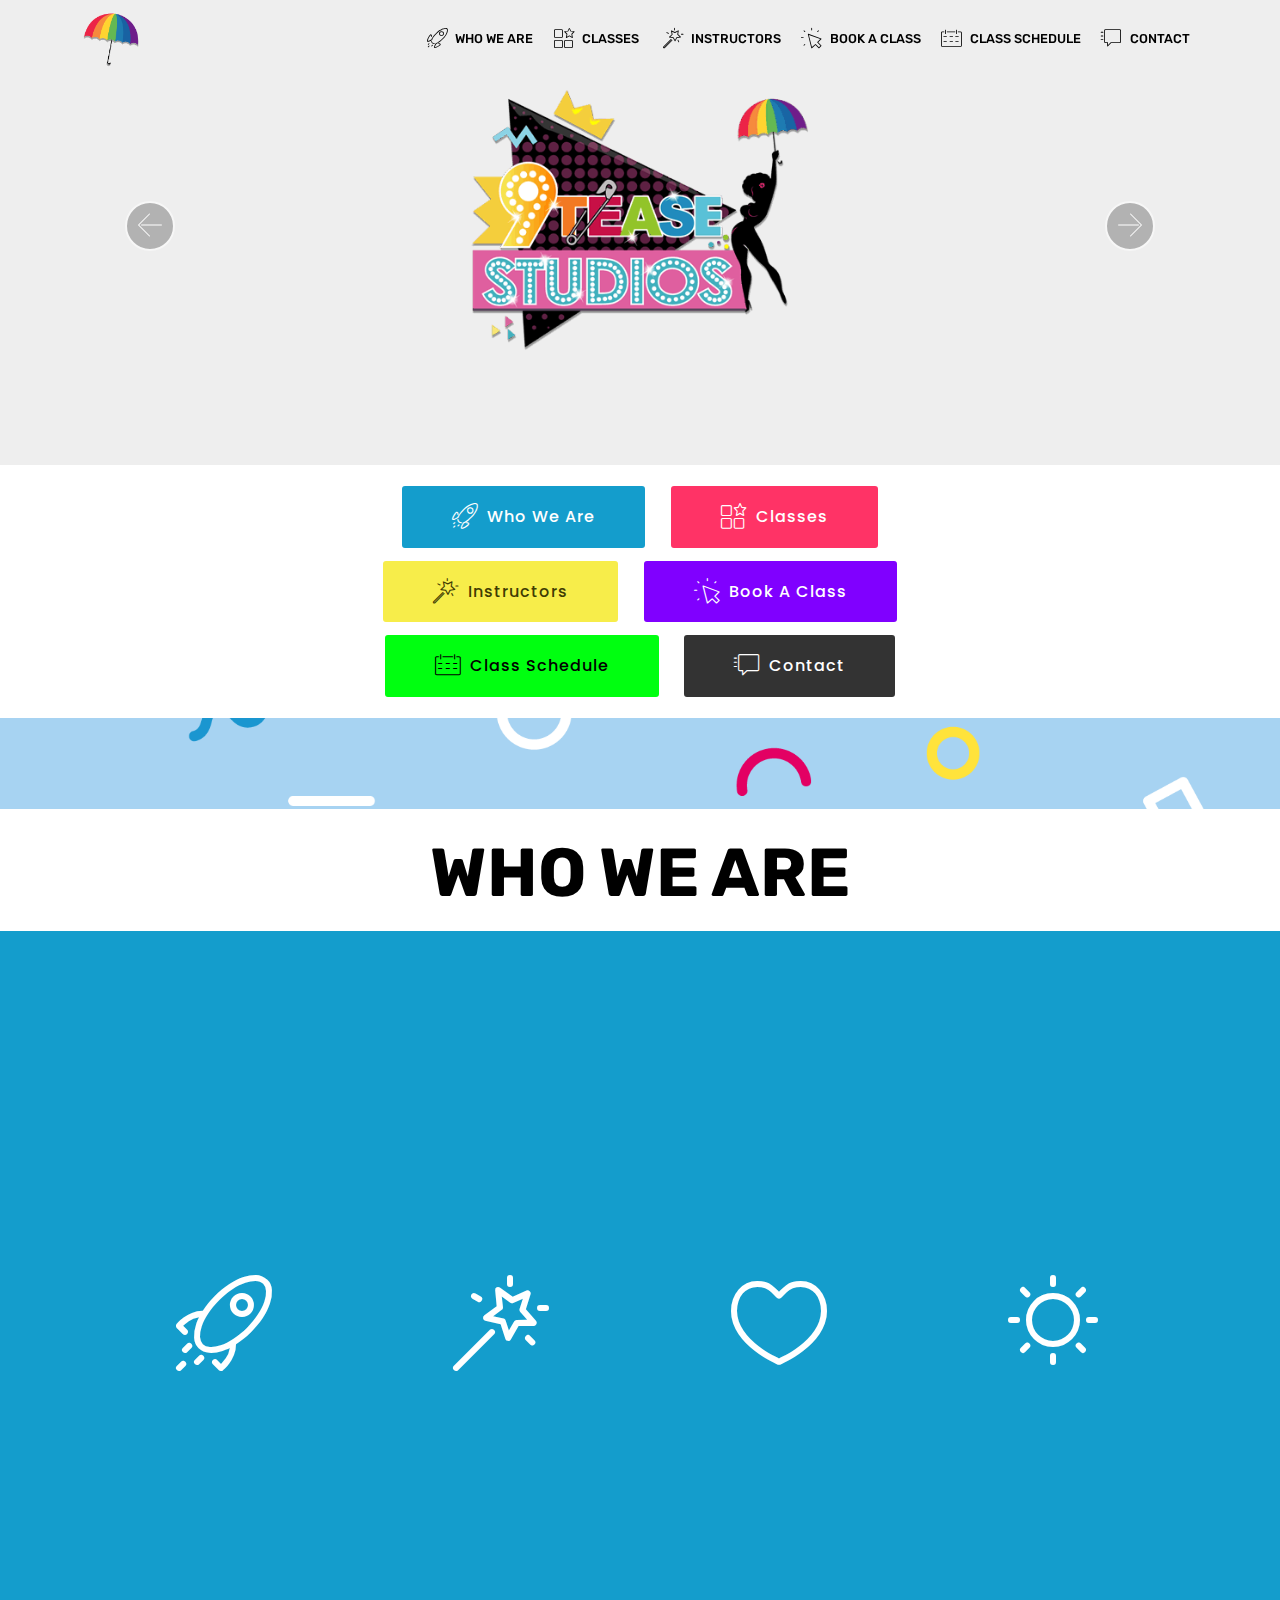
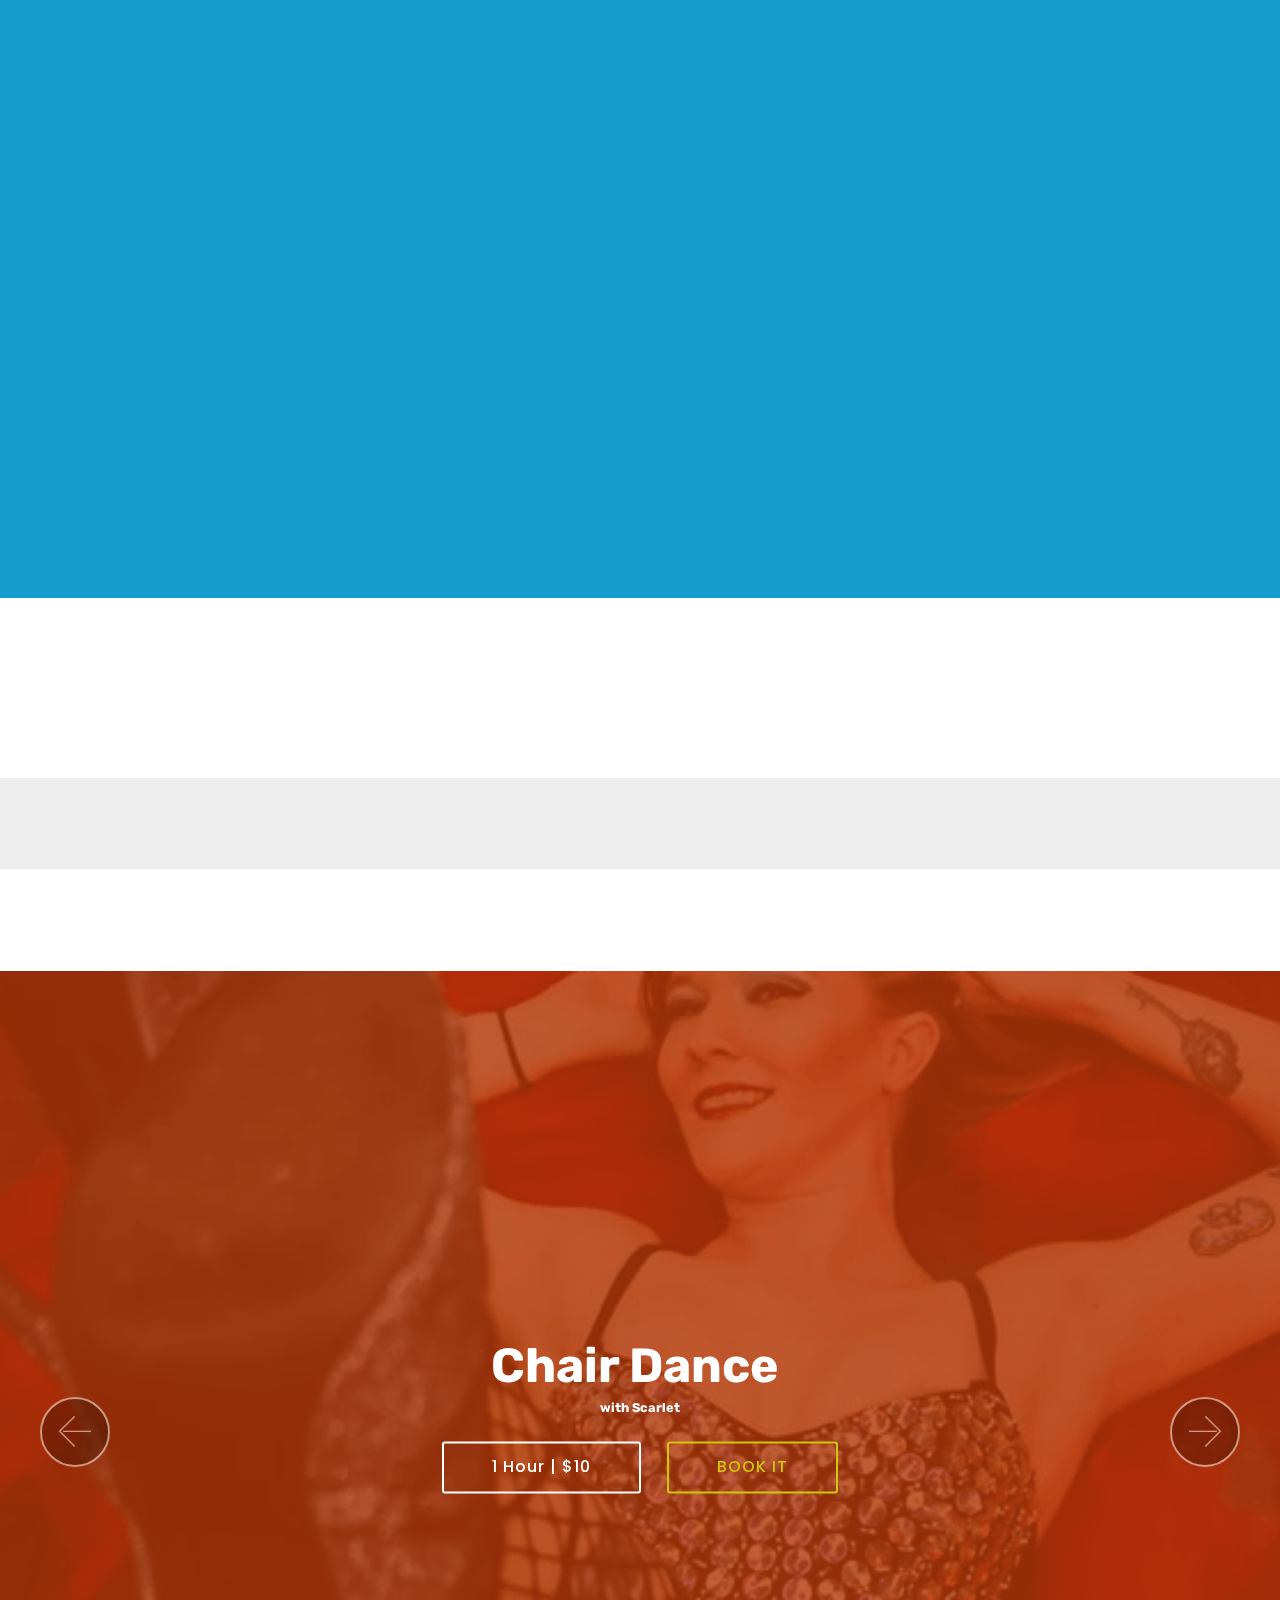
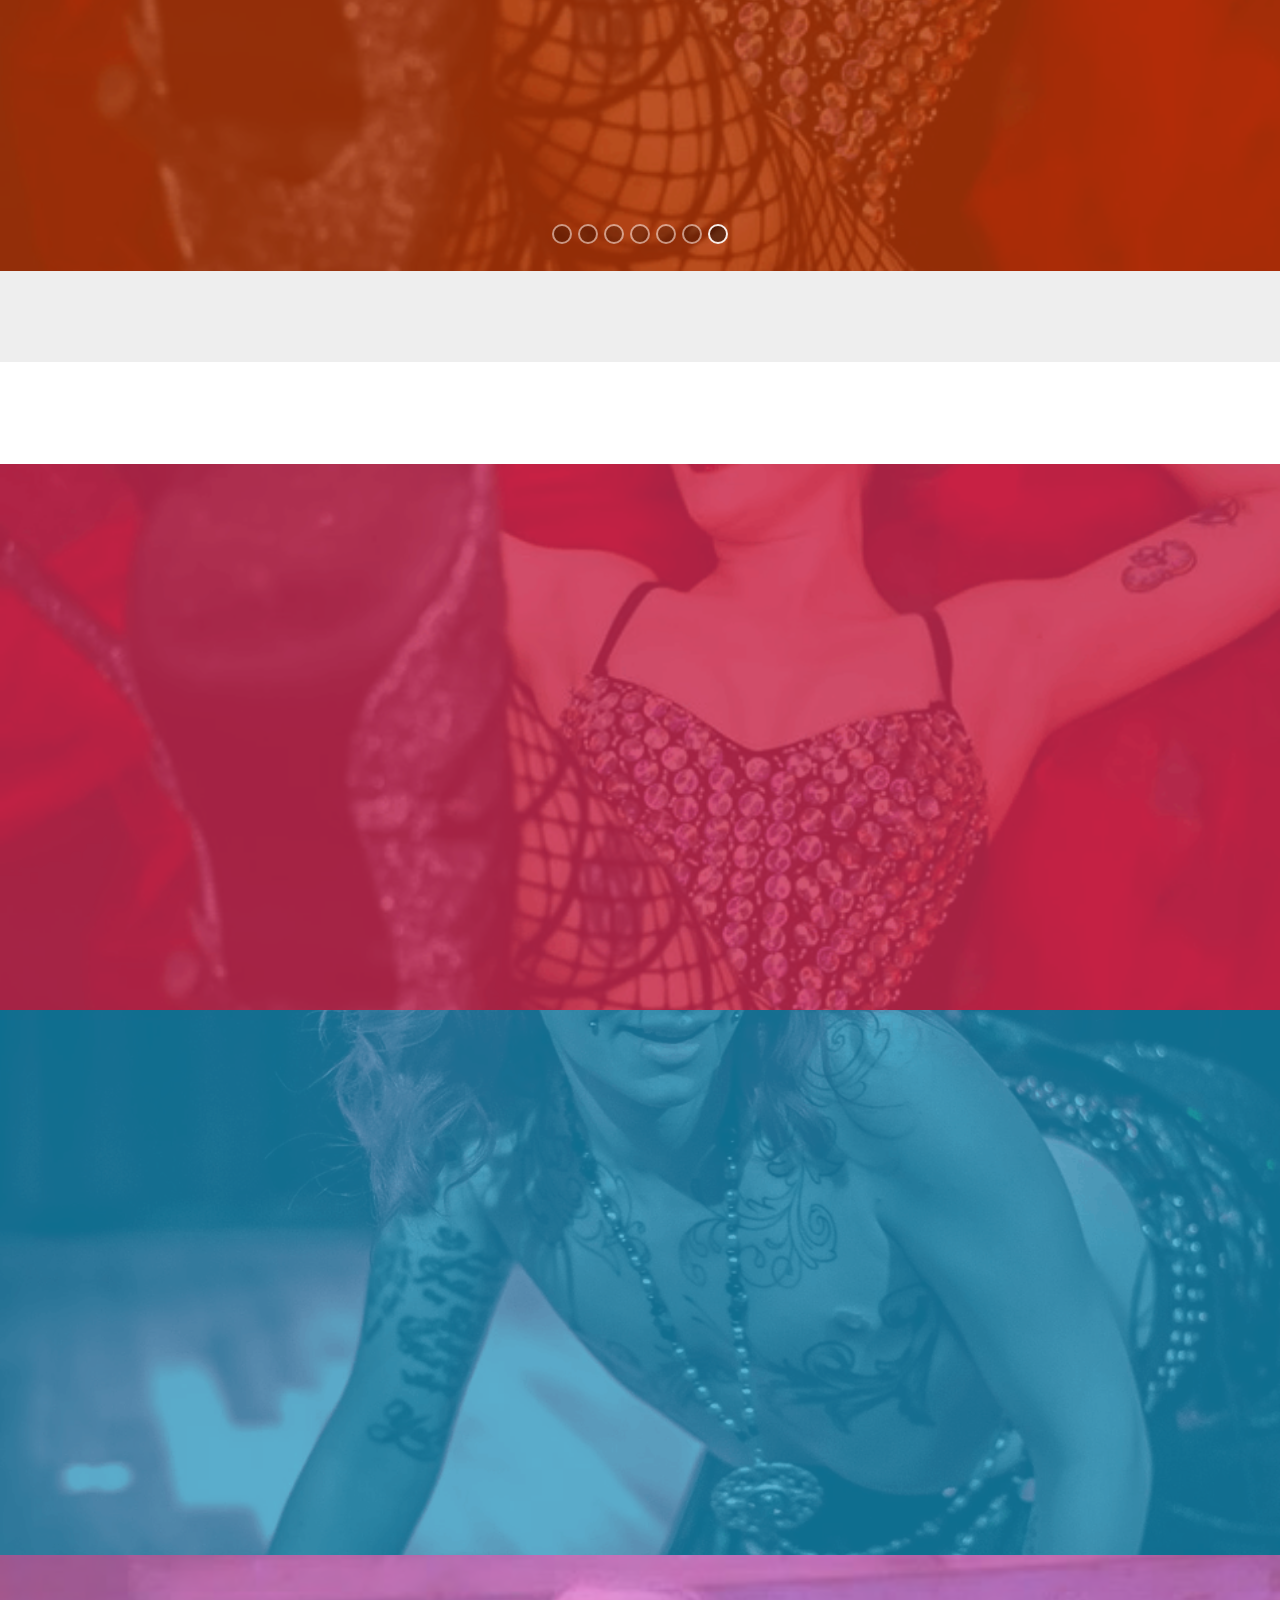
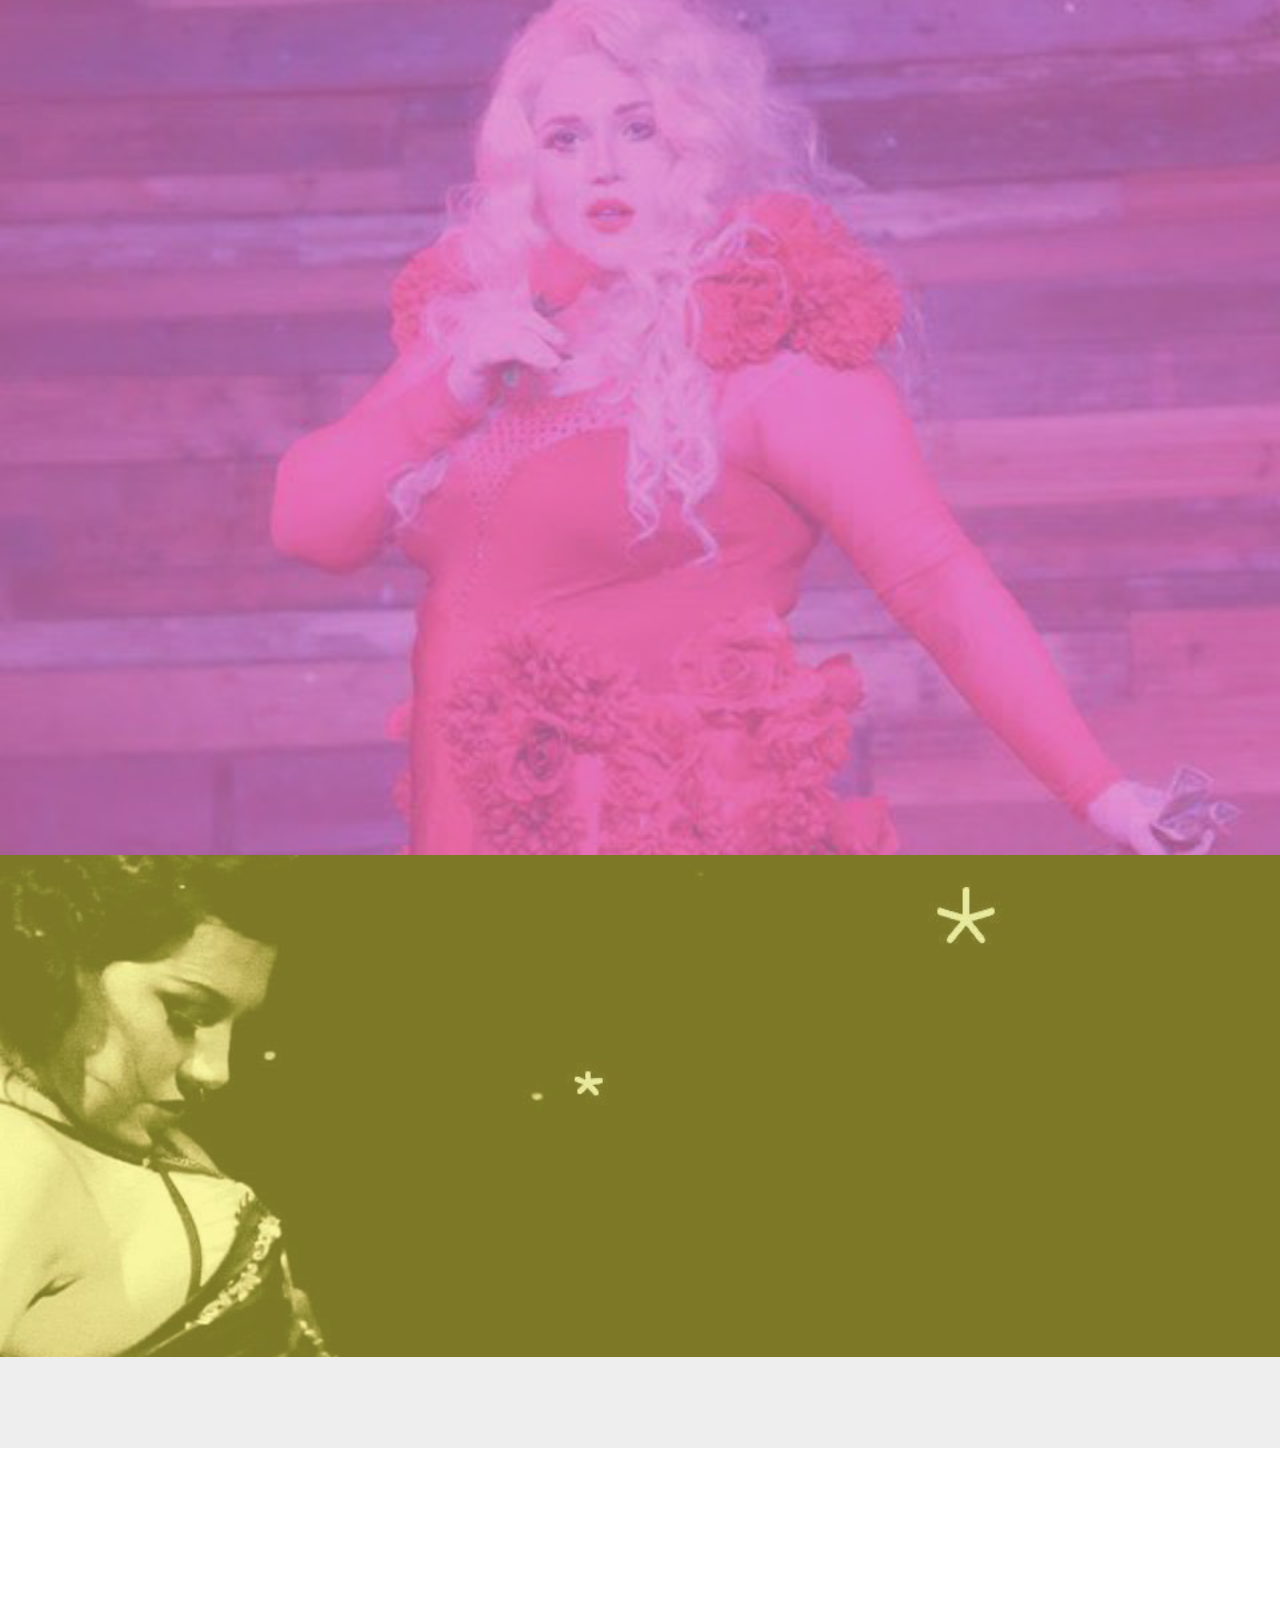
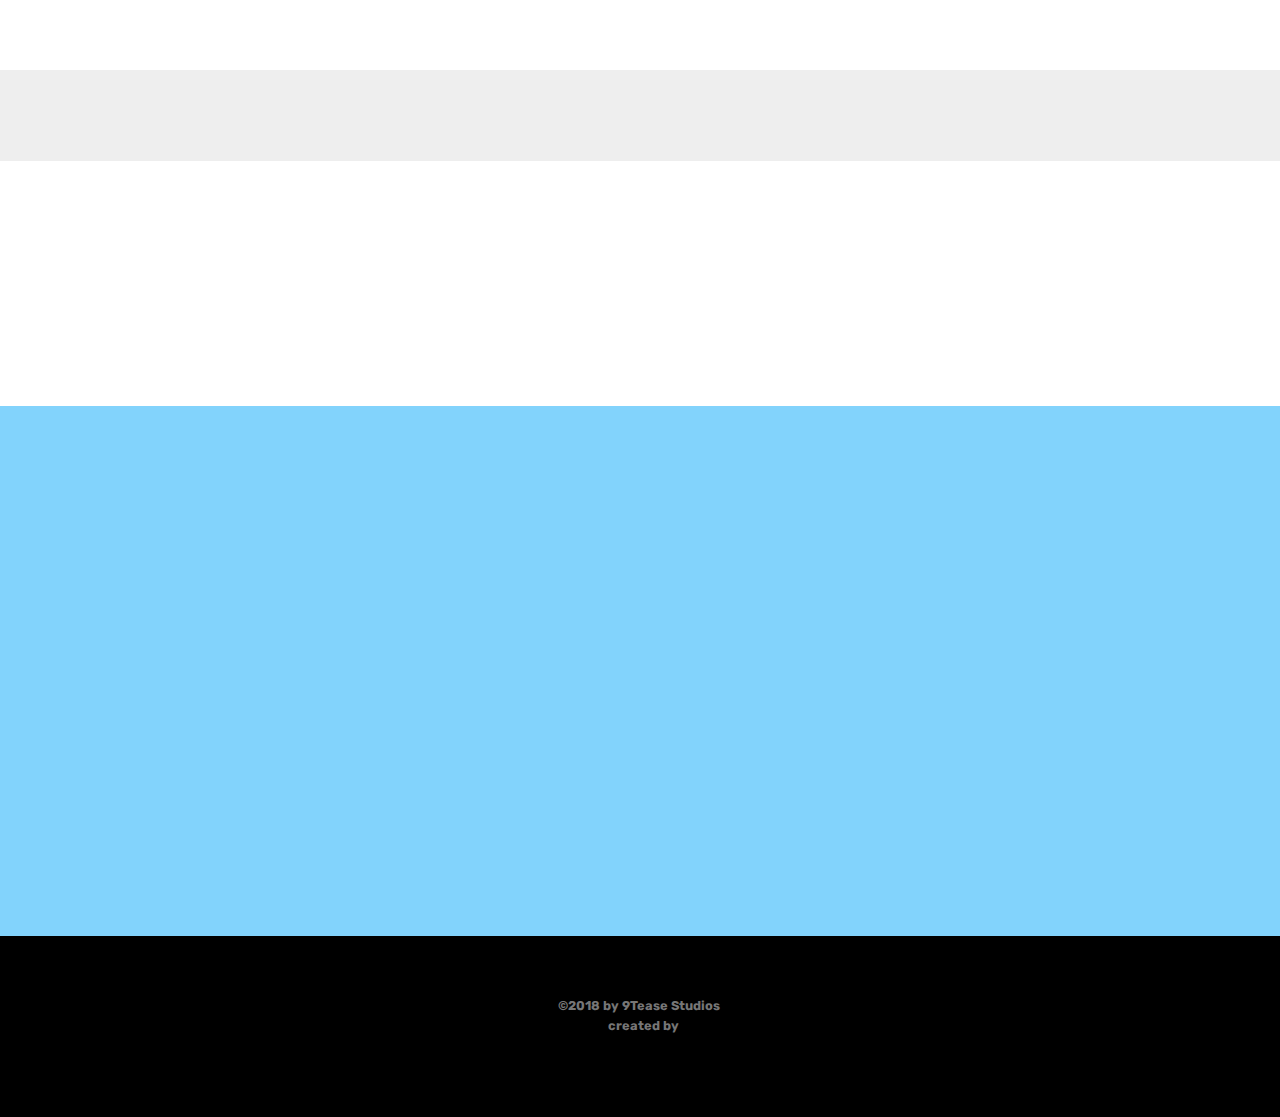
==== commit 31281015: "Update index.html" ====
--- a/index.html
+++ b/index.html
@@ -391,7 +391,7 @@
             <div class="media-content">
                 <h1 class="mbr-section-title mbr-white pb-3 mbr-fonts-style display-2"><strong>
                     Scarlet Frenzy</strong></h1>
-                <h3 class="mbr-section-subtitle align-left mbr-white mbr-light pb-3 mbr-fonts-style display-7"><strong>Floorwork, Chair. Lap dance, DADB Coordinating Director &amp; Social Media</strong></h3>
+                <h3 class="mbr-section-subtitle align-left mbr-white mbr-light pb-3 mbr-fonts-style display-7"><strong>Owner/Director</strong></h3>
                 <div class="mbr-section-text mbr-white pb-3 ">
                     <p class="mbr-text mbr-fonts-style display-7">Scarlett Frenzy is classically trained in many styles, from modern and jazz to ballroom and of course, Burlesque! She has been performing since 2016, from across DFW to Chicago. She is a founder and director of Eclektic Elektric, a queer performance troupe in Denton. She began working on bringing burlesque and drag instruction to Denton in January. Scarlett is dedicated to bringing the community fun and informative classes taught by passionate, knowledgeable instructors. But her number one priority is cultivating a safe, encouraging, supportive environment free of judgment.
                     </p>
@@ -529,8 +529,8 @@
 
     <div class="container">
         <div class="media-container-row">
-      <script src="//simplybook.me/v2/widget/widget.js"></script>
-<script>var widget = new SimplybookWidget({"widget_type":"iframe","url":"https:\/\/9tease.simplybook.me","theme":"belle","theme_settings":{"timeline_show_end_time":"0","sb_base_color":"#ff6969","body_bg_color":"#ffffff","dark_font_color":"#494949","light_font_color":"#ffffff","hide_img_mode":"0","sb_busy":"#dad2ce","sb_available":"#d3e0f1"},"timeline":"modern","datepicker":"top_calendar","is_rtl":false,"app_config":{"predefined":[]}});</script>
+     <script src="//simplybook.me/v2/widget/widget.js"></script>
+<script>var widget = new SimplybookWidget({"widget_type":"iframe","url":"https:\/\/9tease.simplybook.me","theme":"space","theme_settings":{"sb_base_color":"#d42853","timeline_show_end_time":"0","dark_font_color":"#474747","light_font_color":"#ffffff","hide_img_mode":"0","sb_busy":"#dad2ce","sb_available":"#d3e0f1"},"timeline":"modern_week","datepicker":"inline_datepicker","is_rtl":false,"app_config":{"predefined":[]}});</script>
       </div>
     </div>
 </section>
@@ -560,144 +560,7 @@
 
     
 
-    <div class="container">
-        <div class="media-container-row">
-            <div class="title col-12 col-md-8">
-                <h2 class="align-center mbr-bold mbr-white pb-3 mbr-fonts-style display-1">
-                    BOOK A CLASS</h2>
-                
-                
-                
-            </div>
-        </div>
-    </div>
-</section>
-
-<section class="features3 cid-qYuOKc82Ti" id="features3-2o">
-
-    
-
-    
-    <div class="container">
-        <div class="media-container-row">
-            <div class="card p-3 col-12 col-md-6 col-lg-3">
-                <div class="card-wrapper">
-                    <div class="card-img">
-                        <img src="assets/images/ss-2018-07-21-at-4.11.28-pm-402x251.png" alt="Cloaca" title="">
-                    </div>
-                    <div class="card-box">
-                        <h4 class="card-title mbr-fonts-style display-4"><strong>
-                            A-FABulous</strong></h4>
-                        <p class="mbr-text mbr-fonts-style display-4">
-                            with<br><strong>Lana Del Gay</strong><br><br><strong>6 weeks | $125</strong></p>
-                    </div>
-                    <div class="mbr-section-btn text-center"><a href="index.html#slider1-28" class="btn btn-secondary display-7">BOOK WORKSHOP</a></div>
-                </div>
-            </div>
-
-            <div class="card p-3 col-12 col-md-6 col-lg-3">
-                <div class="card-wrapper">
-                    <div class="card-img">
-                        <img src="assets/images/ss-2018-07-21-at-4.11.03-pm-401x371.png" alt="Cloaca" title="">
-                    </div>
-                    <div class="card-box">
-                        <h4 class="card-title mbr-fonts-style display-4"><strong>TWERK&nbsp;</strong></h4>
-                        <p class="mbr-text mbr-fonts-style display-4">with<br><strong>Draconis<br></strong><br><strong>1 Hour &nbsp;| $10</strong></p>
-                    </div>
-                    <div class="mbr-section-btn text-center"><a href="index.html#slider1-28" class="btn btn-primary display-7">BOOK CLASS<strong></strong></a></div>
-                </div>
-            </div>
-
-            <div class="card p-3 col-12 col-md-6 col-lg-3">
-                <div class="card-wrapper">
-                    <div class="card-img">
-                        <img src="assets/images/ss-2018-07-21-at-4.10.57-pm-402x415.png" alt="Cloaca" title="">
-                    </div>
-                    <div class="card-box">
-                        <h4 class="card-title mbr-fonts-style display-4"><strong>Fusion Bellydance&nbsp;</strong></h4>
-                        <p class="mbr-text mbr-fonts-style display-4">with<br><strong>Draconis<br></strong><br><strong>1 Hour  | $10</strong></p>
-                    </div>
-                    <div class="mbr-section-btn text-center"><a href="index.html#slider1-28" class="btn btn-danger display-7"><strong>
-                            BOOK CLASS
-                        </strong></a></div>
-                </div>
-            </div>
-
-            <div class="card p-3 col-12 col-md-6 col-lg-3">
-                <div class="card-wrapper">
-                    <div class="card-img">
-                        <img src="assets/images/ss-2018-07-21-at-4.10.46-pm-402x384.png" alt="Cloaca" title="">
-                    </div>
-                    <div class="card-box">
-                        <h4 class="card-title mbr-fonts-style display-4"><strong>
-                            FLOORWORK
-                        </strong></h4>
-                        <p class="mbr-text mbr-fonts-style display-4">with<br><strong>Scarlet Frenzy<br></strong><br><strong>1 Hour  | $10</strong></p>
-                    </div>
-                    <div class="mbr-section-btn text-center"><a href="index.html#slider1-28" class="btn btn-success display-7"><strong>
-                            BOOK CLASS
-                        </strong></a></div>
-                </div>
-            </div>
-        </div>
-    </div>
-</section>
-
-<section class="features3 cid-qYuOKFKjxj" id="features3-2p">
-
-    
-
-    
-    <div class="container">
-        <div class="media-container-row">
-            <div class="card p-3 col-12 col-md-6 col-lg-4">
-                <div class="card-wrapper">
-                    <div class="card-img">
-                        <img src="assets/images/9teaseico2-556x370.png" alt="Cloaca" title="">
-                    </div>
-                    <div class="card-box">
-                        <h4 class="card-title mbr-fonts-style display-4"><strong>
-                            TIPS for TIPS</strong></h4>
-                        <p class="mbr-text mbr-fonts-style display-4"><br><br><br><strong>1 Hour | $10</strong></p>
-                    </div>
-                    <div class="mbr-section-btn text-center"><a href="index.html#slider1-28" class="btn btn-success display-7"><strong>
-                            BOOK CLASS</strong></a></div>
-                </div>
-            </div>
-
-            <div class="card p-3 col-12 col-md-6 col-lg-4">
-                <div class="card-wrapper">
-                    <div class="card-img">
-                        <img src="assets/images/ss-2018-07-21-at-6.27.36-pm-636x392.png" alt="Cloaca" title="">
-                    </div>
-                    <div class="card-box">
-                        <h4 class="card-title mbr-fonts-style display-4"><strong>Chair dance with Scarlet</strong></h4>
-                        <p class="mbr-text mbr-fonts-style display-4">with<br><strong>Scarlet Frenzy</strong><br><br><strong>1 Hour | $10</strong></p>
-                    </div>
-                    <div class="mbr-section-btn text-center"><a href="index.html#slider1-28" class="btn btn-black display-7"><strong>
-                            BOOK CLASS</strong></a></div>
-                </div>
-            </div>
-
-            <div class="card p-3 col-12 col-md-6 col-lg-4">
-                <div class="card-wrapper">
-                    <div class="card-img">
-                        <img src="assets/images/unnamed-1-556x556.jpg" alt="Cloaca" title="">
-                    </div>
-                    <div class="card-box">
-                        <h4 class="card-title mbr-fonts-style display-4"><strong>Burlesque &amp; Strip Tease</strong></h4>
-                        <p class="mbr-text mbr-fonts-style display-4">with<br><strong>Mina Panamour</strong><br><br><strong>1 Hour | $10</strong></p>
-                    </div>
-                    <div class="mbr-section-btn text-center"><a href="index.html#slider1-28" class="btn btn-secondary display-7"><strong>
-                            BOOK CLASS
-                        </strong></a></div>
-                </div>
-            </div>
-
-            
-        </div>
-    </div>
-</section>
+    
 
 <section class="mbr-section content4 cid-qYjFiOOooE" id="content4-10">
 
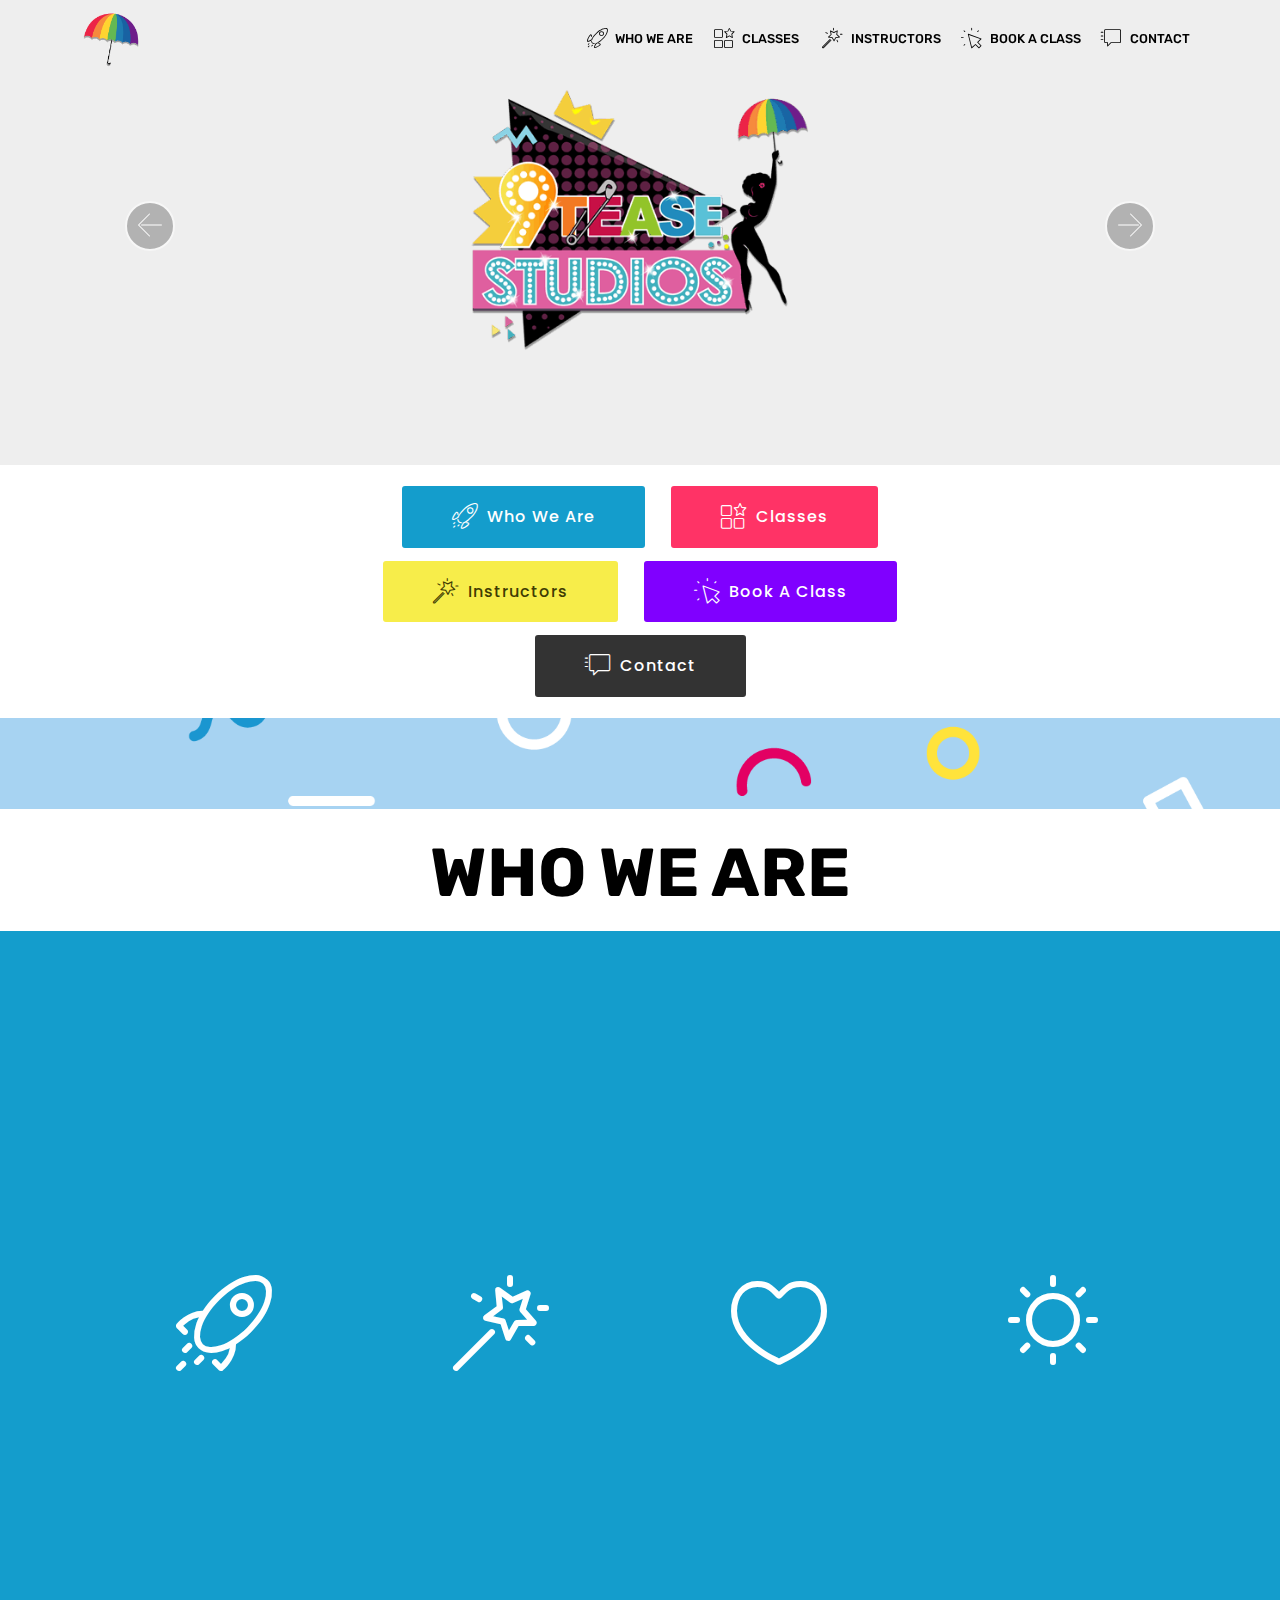
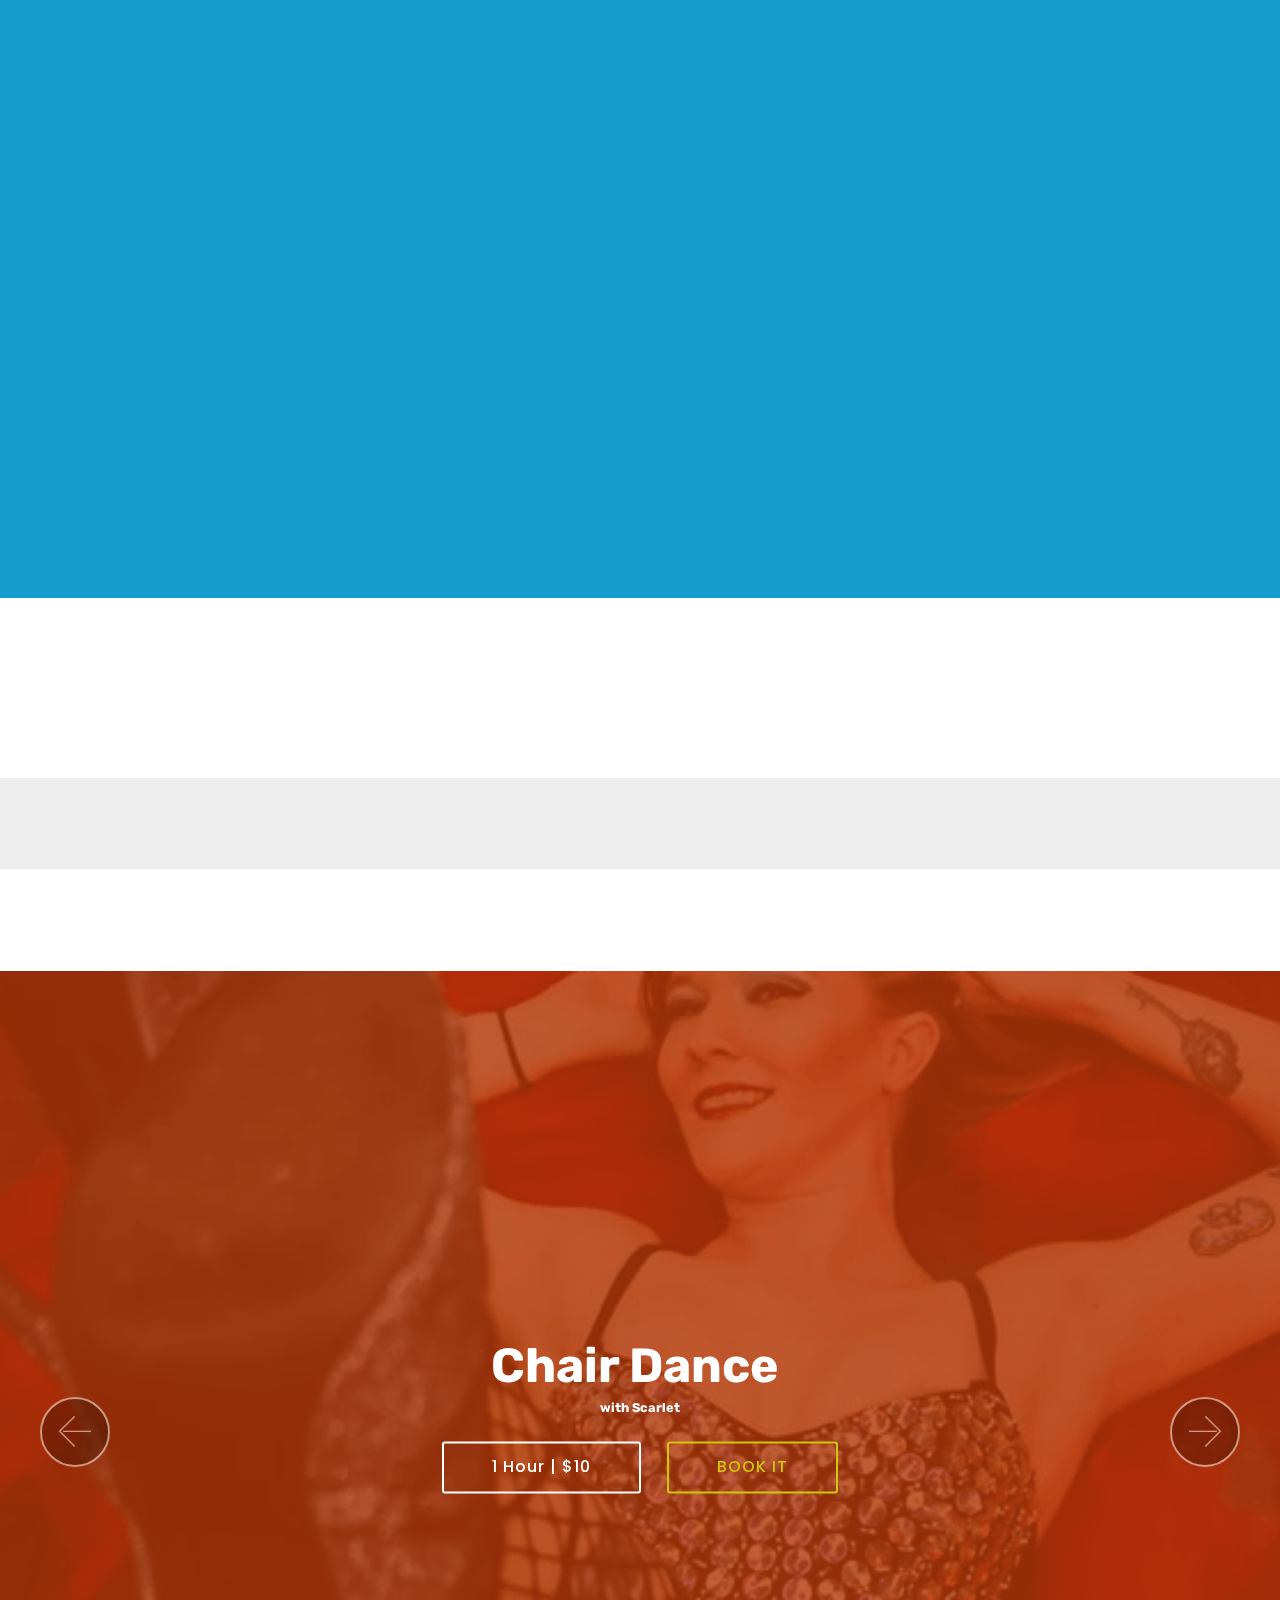
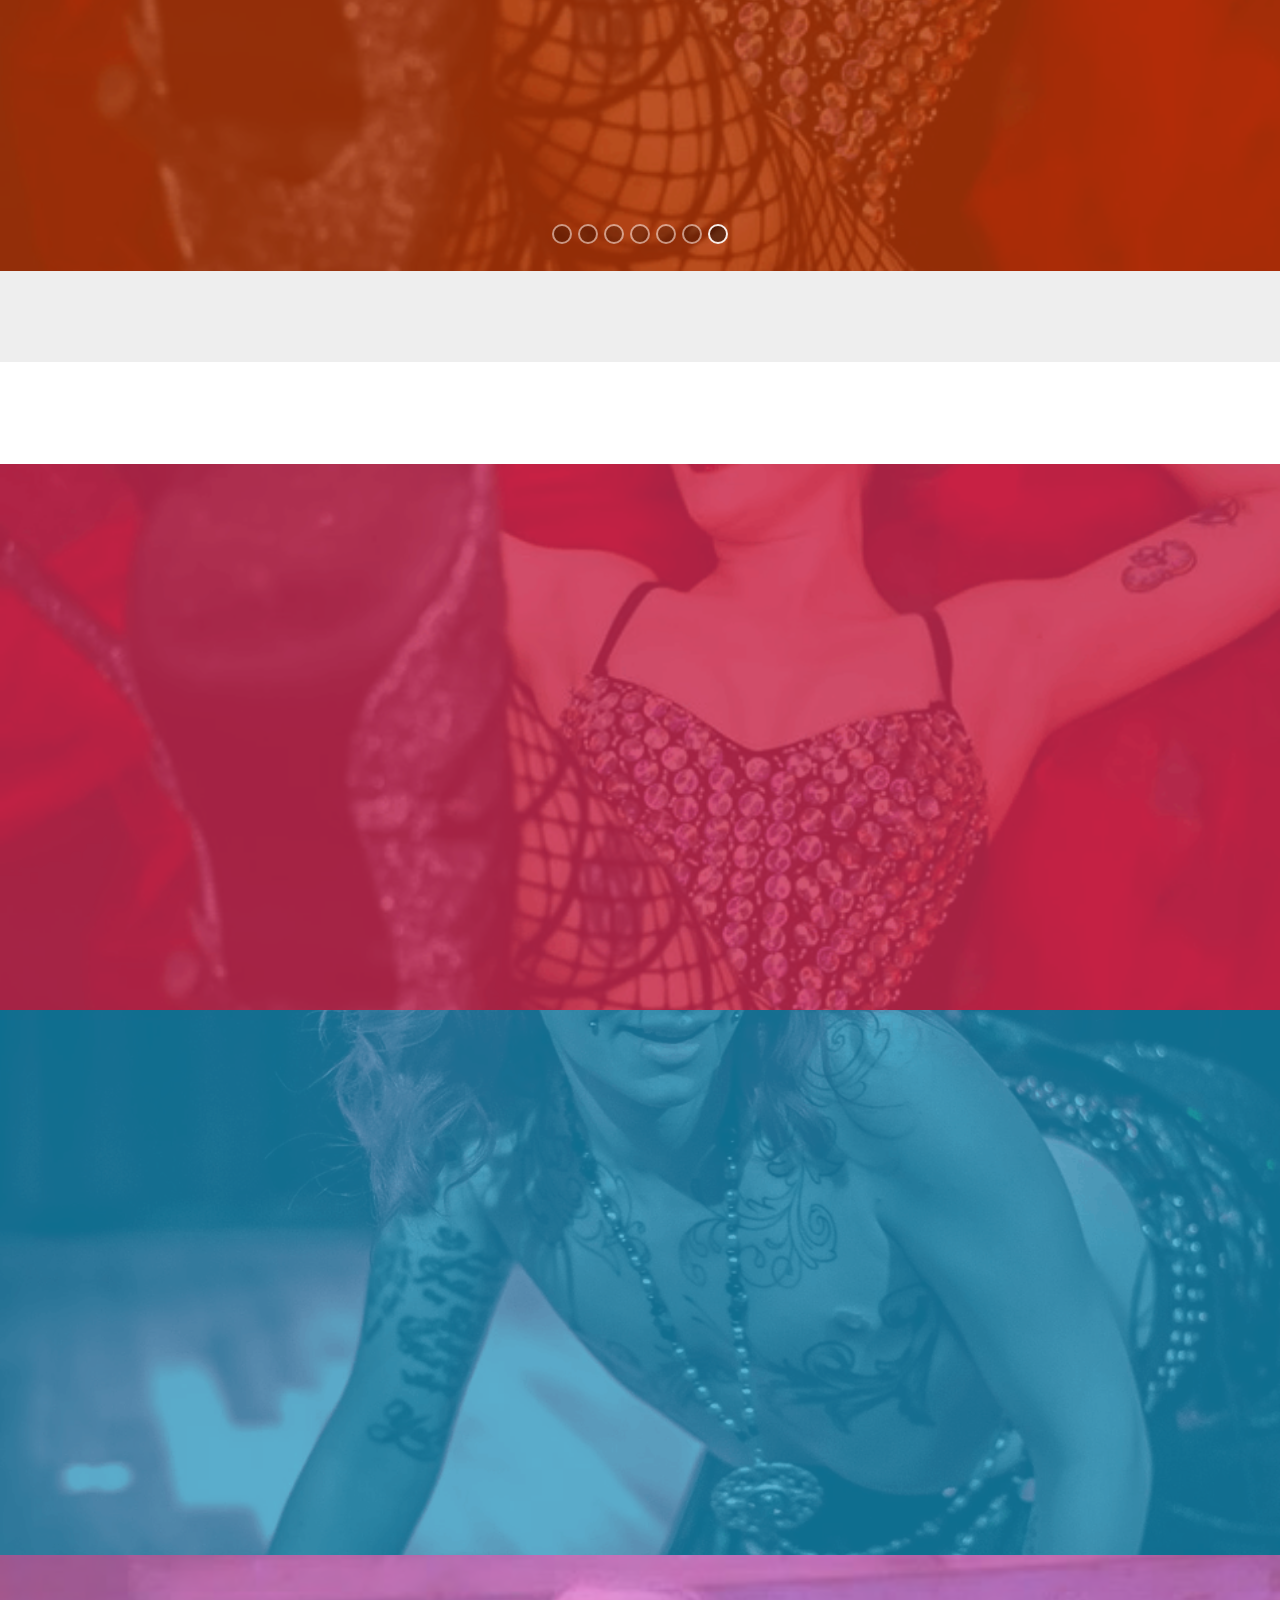
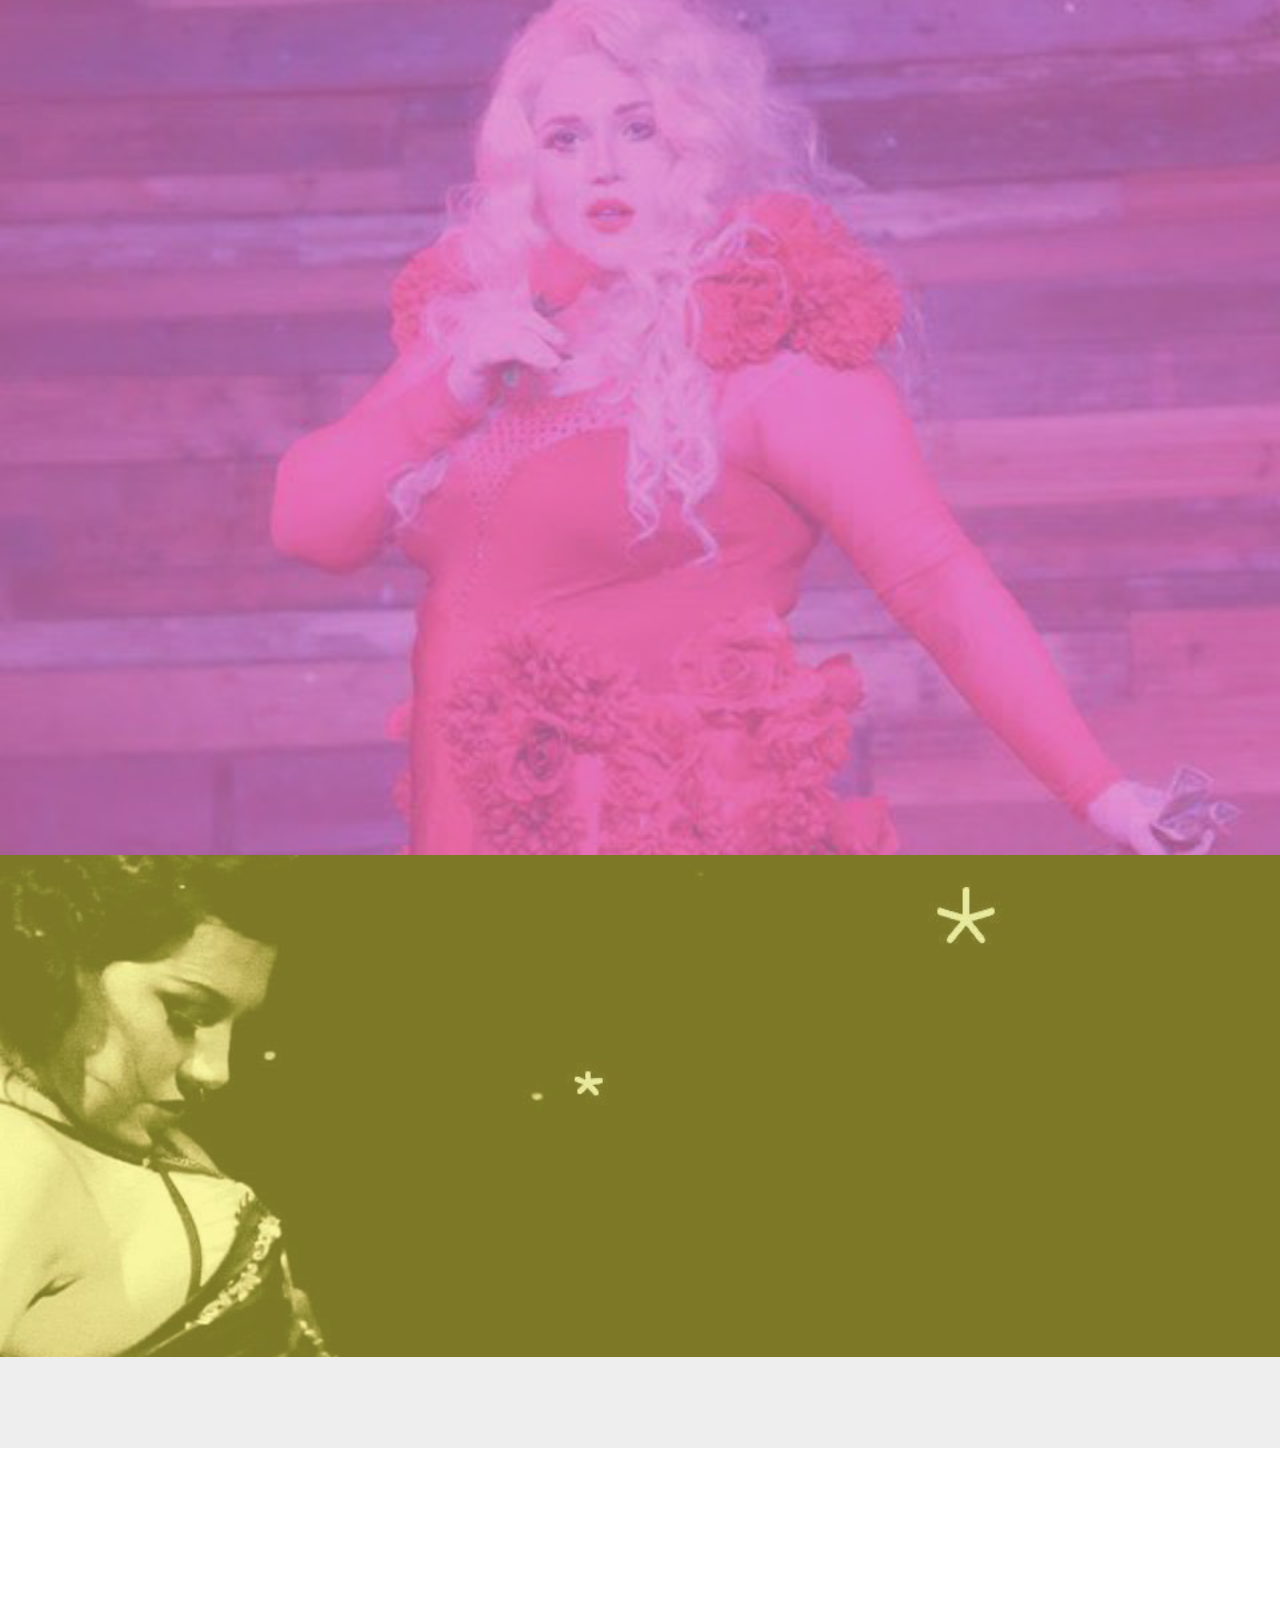
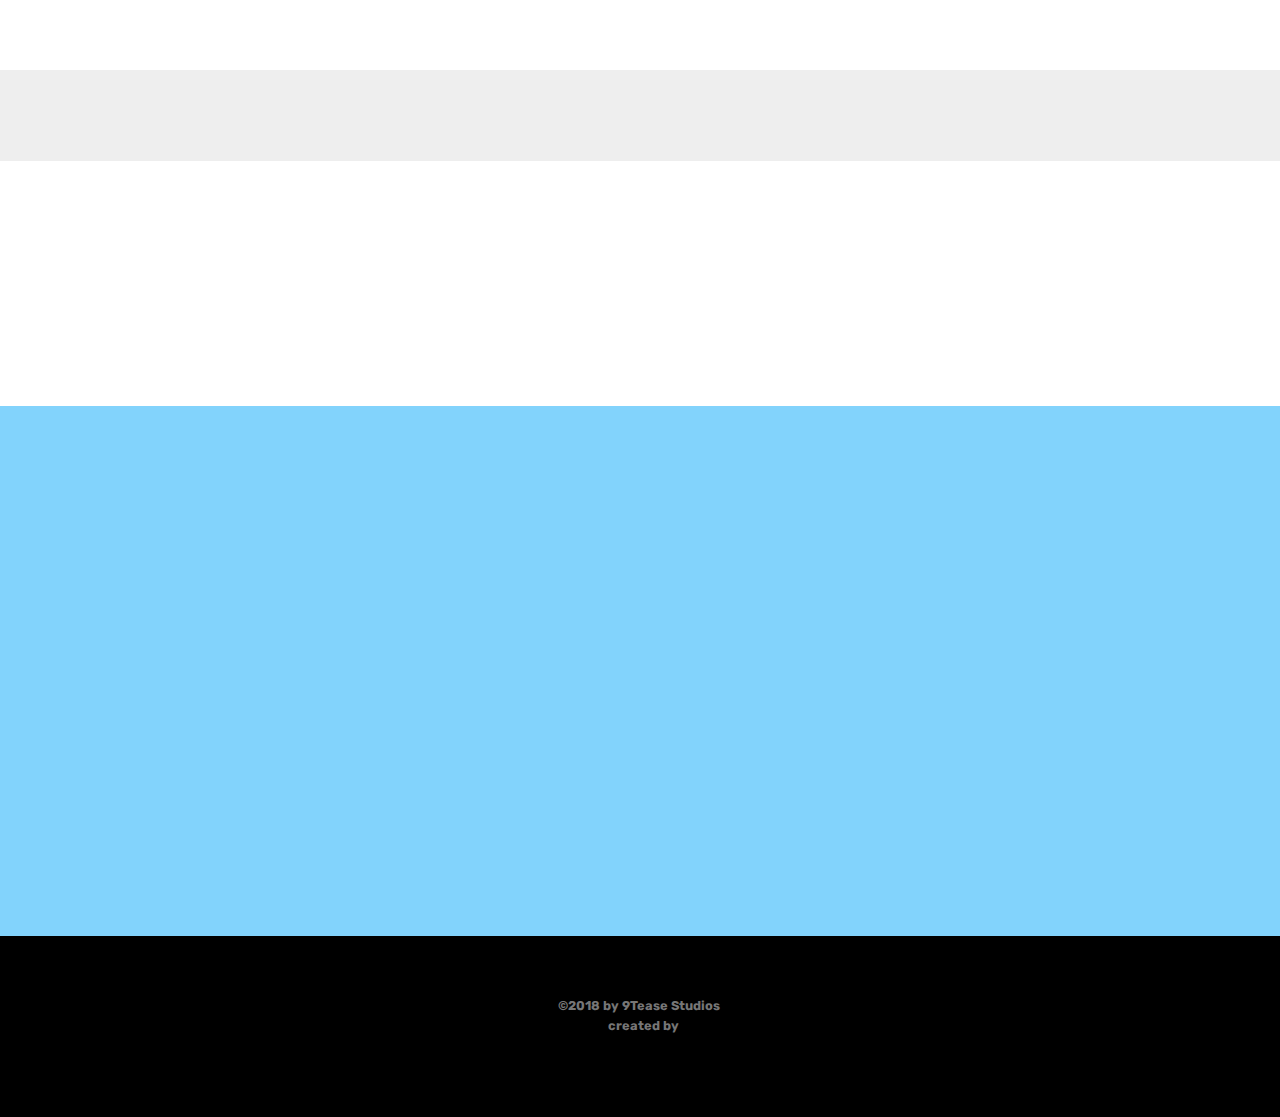
==== commit 8d7c2633: "Update index.html" ====
--- a/index.html
+++ b/index.html
@@ -60,9 +60,7 @@
                         
                         INSTRUCTORS</a></li><li class="nav-item"><a class="nav-link link text-black display-7" href="index.html#content5-2q"><span class="mbri-cursor-click mbr-iconfont mbr-iconfont-btn"></span>
                         
-                        BOOK A CLASS</a></li><li class="nav-item"><a class="nav-link link text-black display-7" href="index.html#content5-2q"><span class="mbri-calendar mbr-iconfont mbr-iconfont-btn"></span>
-                        
-                        CLASS SCHEDULE</a></li><li class="nav-item"><a class="nav-link link text-black display-7" href="index.html#content4-10"><span class="mbri-help mbr-iconfont mbr-iconfont-btn"></span>
+                        BOOK A CLASS</a></li><li class="nav-item"><a class="nav-link link text-black display-7" href="index.html#content4-10"><span class="mbri-help mbr-iconfont mbr-iconfont-btn"></span>
                         
                         CONTACT</a></li></ul>
             
@@ -88,7 +86,7 @@
         <div class="media-container-row title">
             <div class="col-12 col-md-8">
                 <div class="mbr-section-btn align-center"><a class="btn btn-primary display-4" href="index.html#header1-2k"><span class="mbri-rocket mbr-iconfont mbr-iconfont-btn"></span>Who We Are</a>
-                     <a class="btn btn-secondary display-4" href="index.html#content5-1n"><span class="mbri-features mbr-iconfont mbr-iconfont-btn"></span>Classes</a> <a class="btn btn-success display-4" href="index.html#content5-1z"><span class="mbri-magic-stick mbr-iconfont mbr-iconfont-btn"></span>Instructors</a> <a class="btn btn-info display-4" href="index.html#content5-2q"><span class="mbri-cursor-click mbr-iconfont mbr-iconfont-btn"></span>Book A Class</a> <a class="btn btn-warning display-4" href="index.html#content5-2q"><span class="mbri-calendar mbr-iconfont mbr-iconfont-btn"></span>Class Schedule</a> <a class="btn btn-black display-4" href="index.html#content4-10"><span class="mbri-help mbr-iconfont mbr-iconfont-btn"></span>Contact</a></div>
+                     <a class="btn btn-secondary display-4" href="index.html#content5-1n"><span class="mbri-features mbr-iconfont mbr-iconfont-btn"></span>Classes</a> <a class="btn btn-success display-4" href="index.html#content5-1z"><span class="mbri-magic-stick mbr-iconfont mbr-iconfont-btn"></span>Instructors</a> <a class="btn btn-info display-4" href="index.html#content5-2q"><span class="mbri-cursor-click mbr-iconfont mbr-iconfont-btn"></span>Book A Class</a> <a class="btn btn-black display-4" href="index.html#content4-10"><span class="mbri-help mbr-iconfont mbr-iconfont-btn"></span>Contact</a></div>
             </div>
         </div>
     </div>
